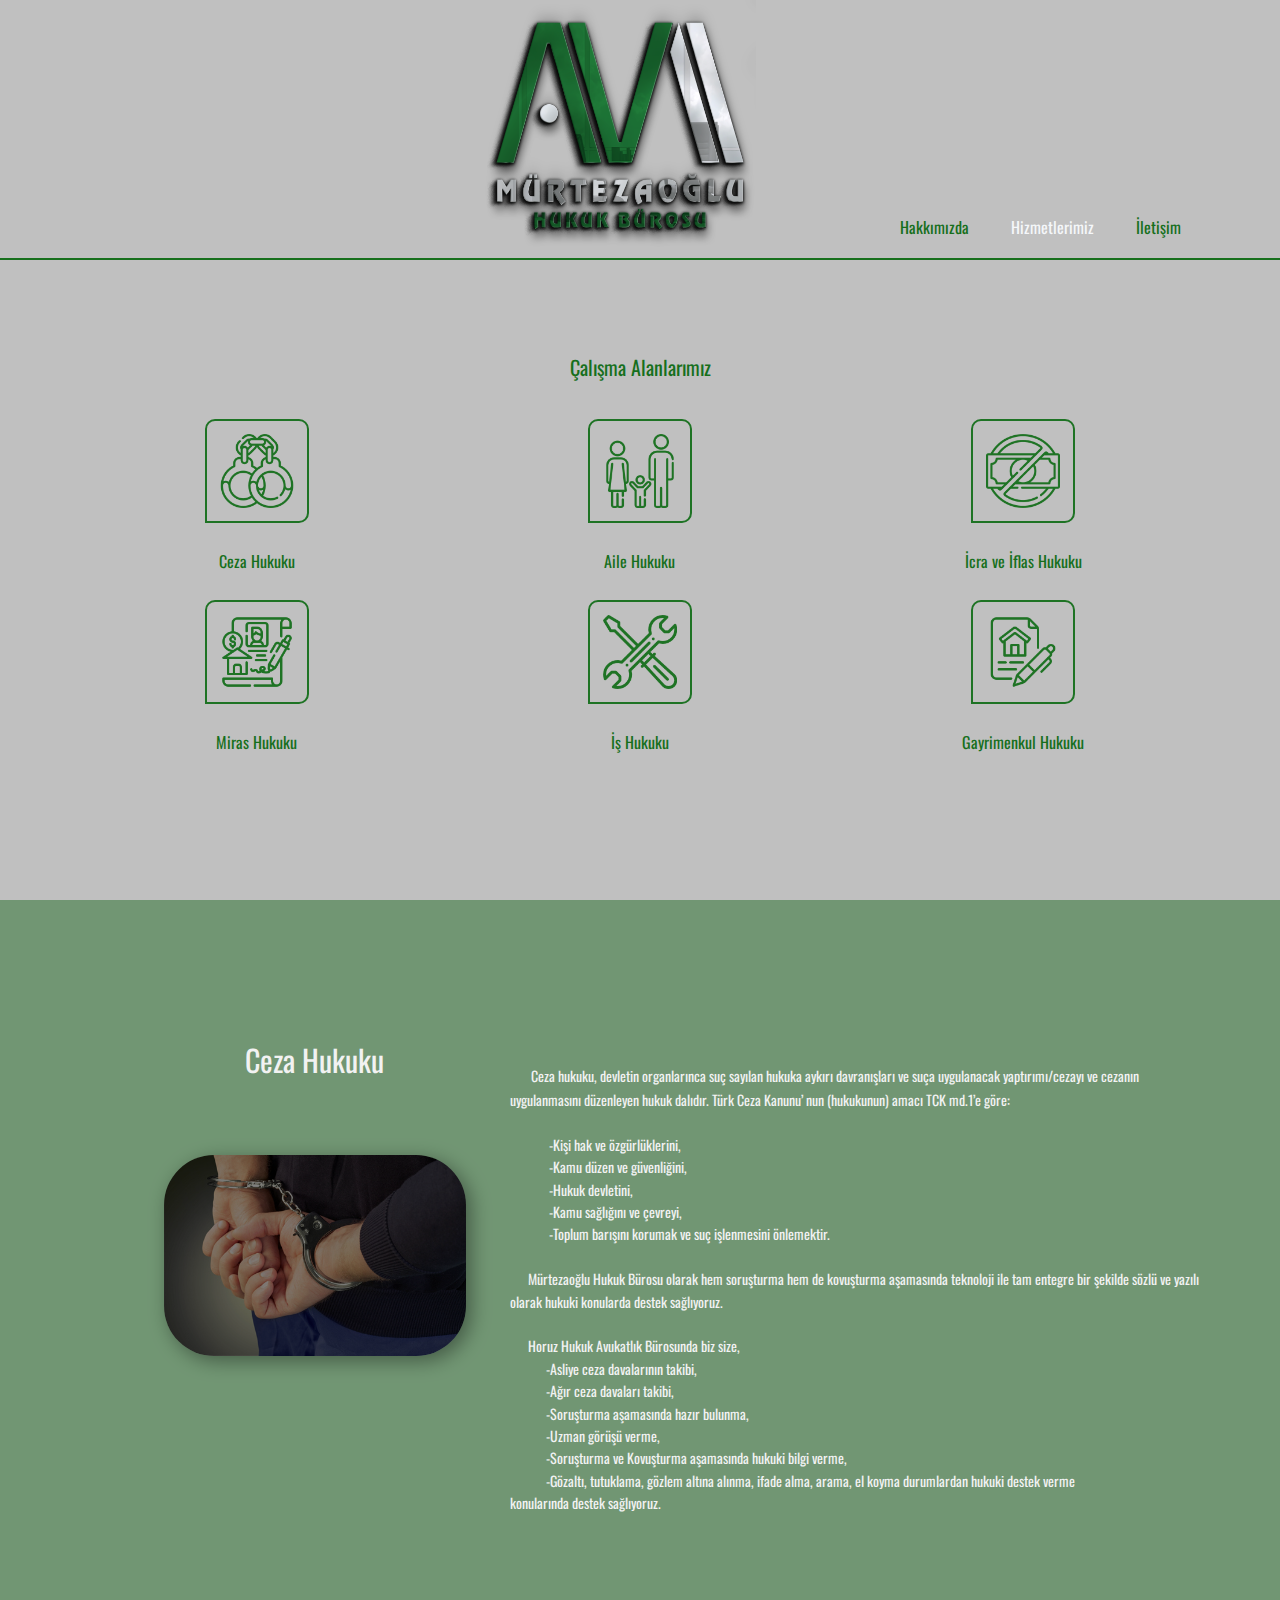
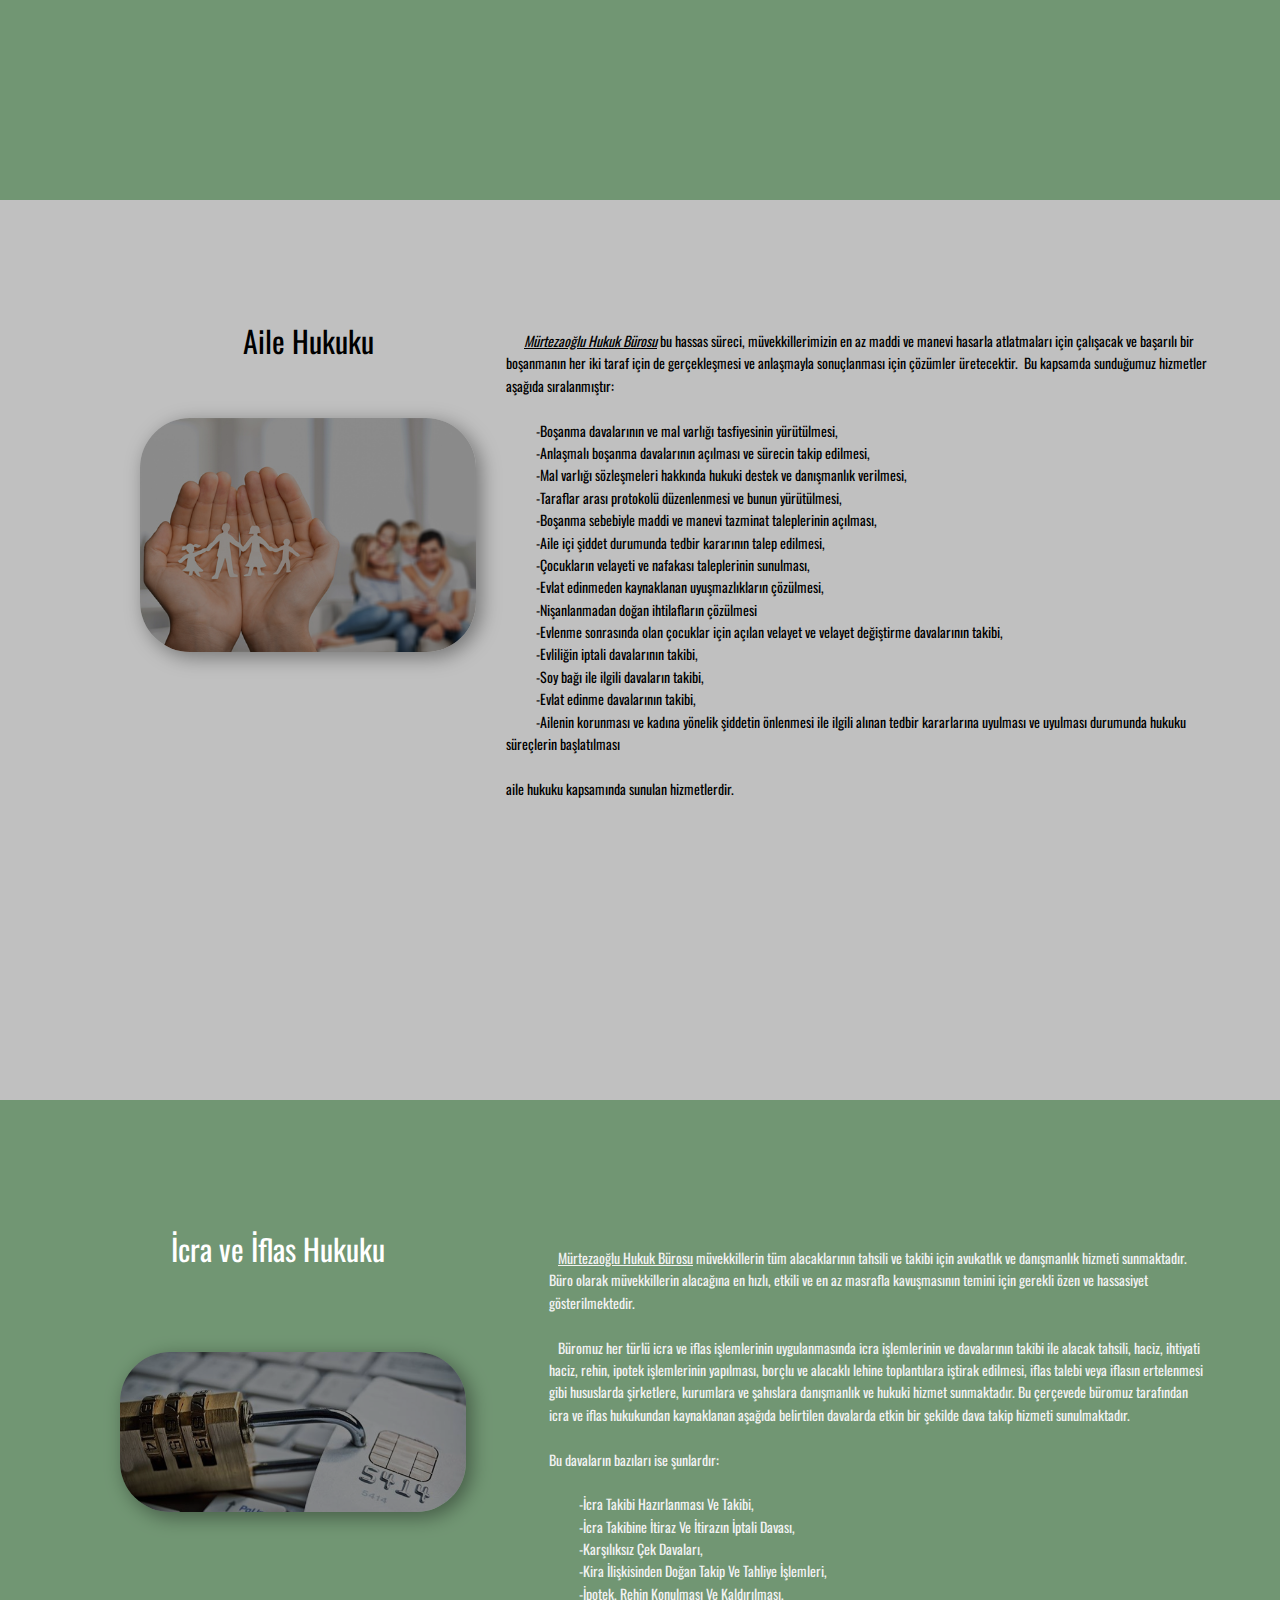
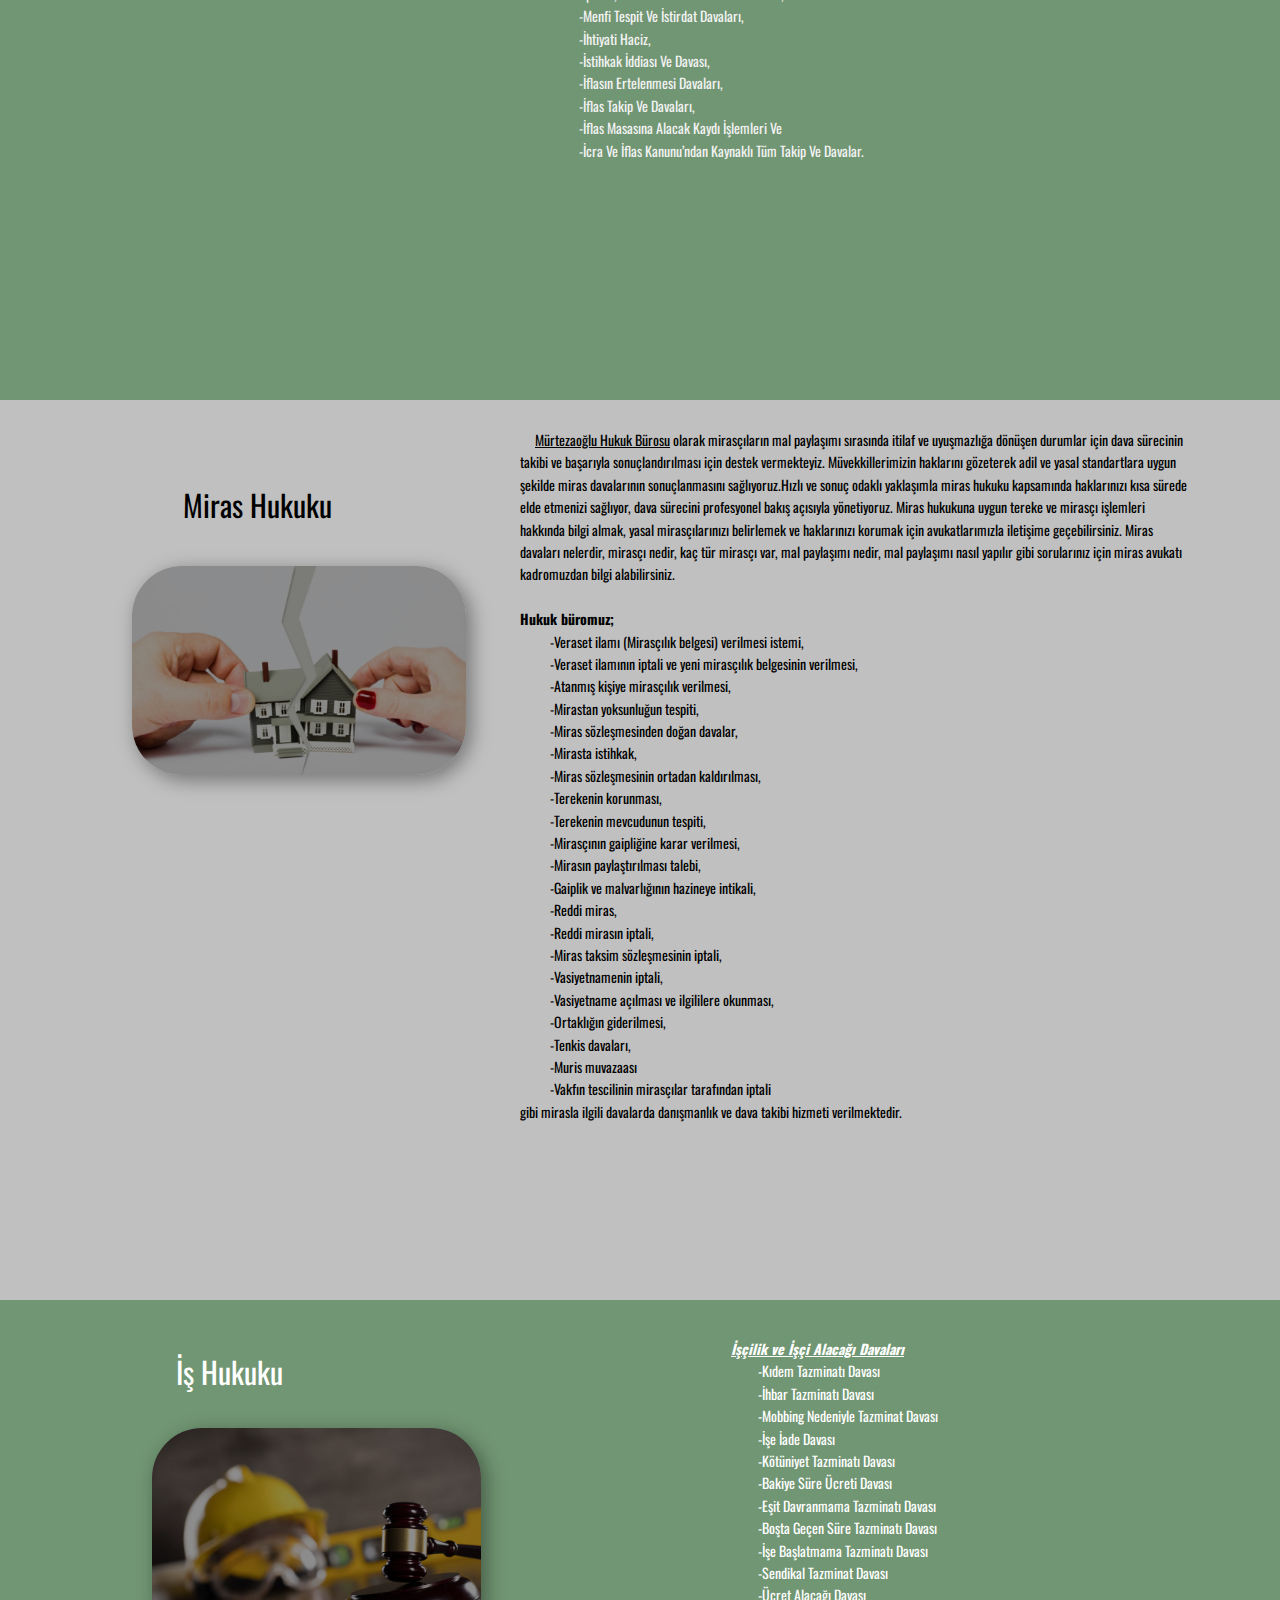
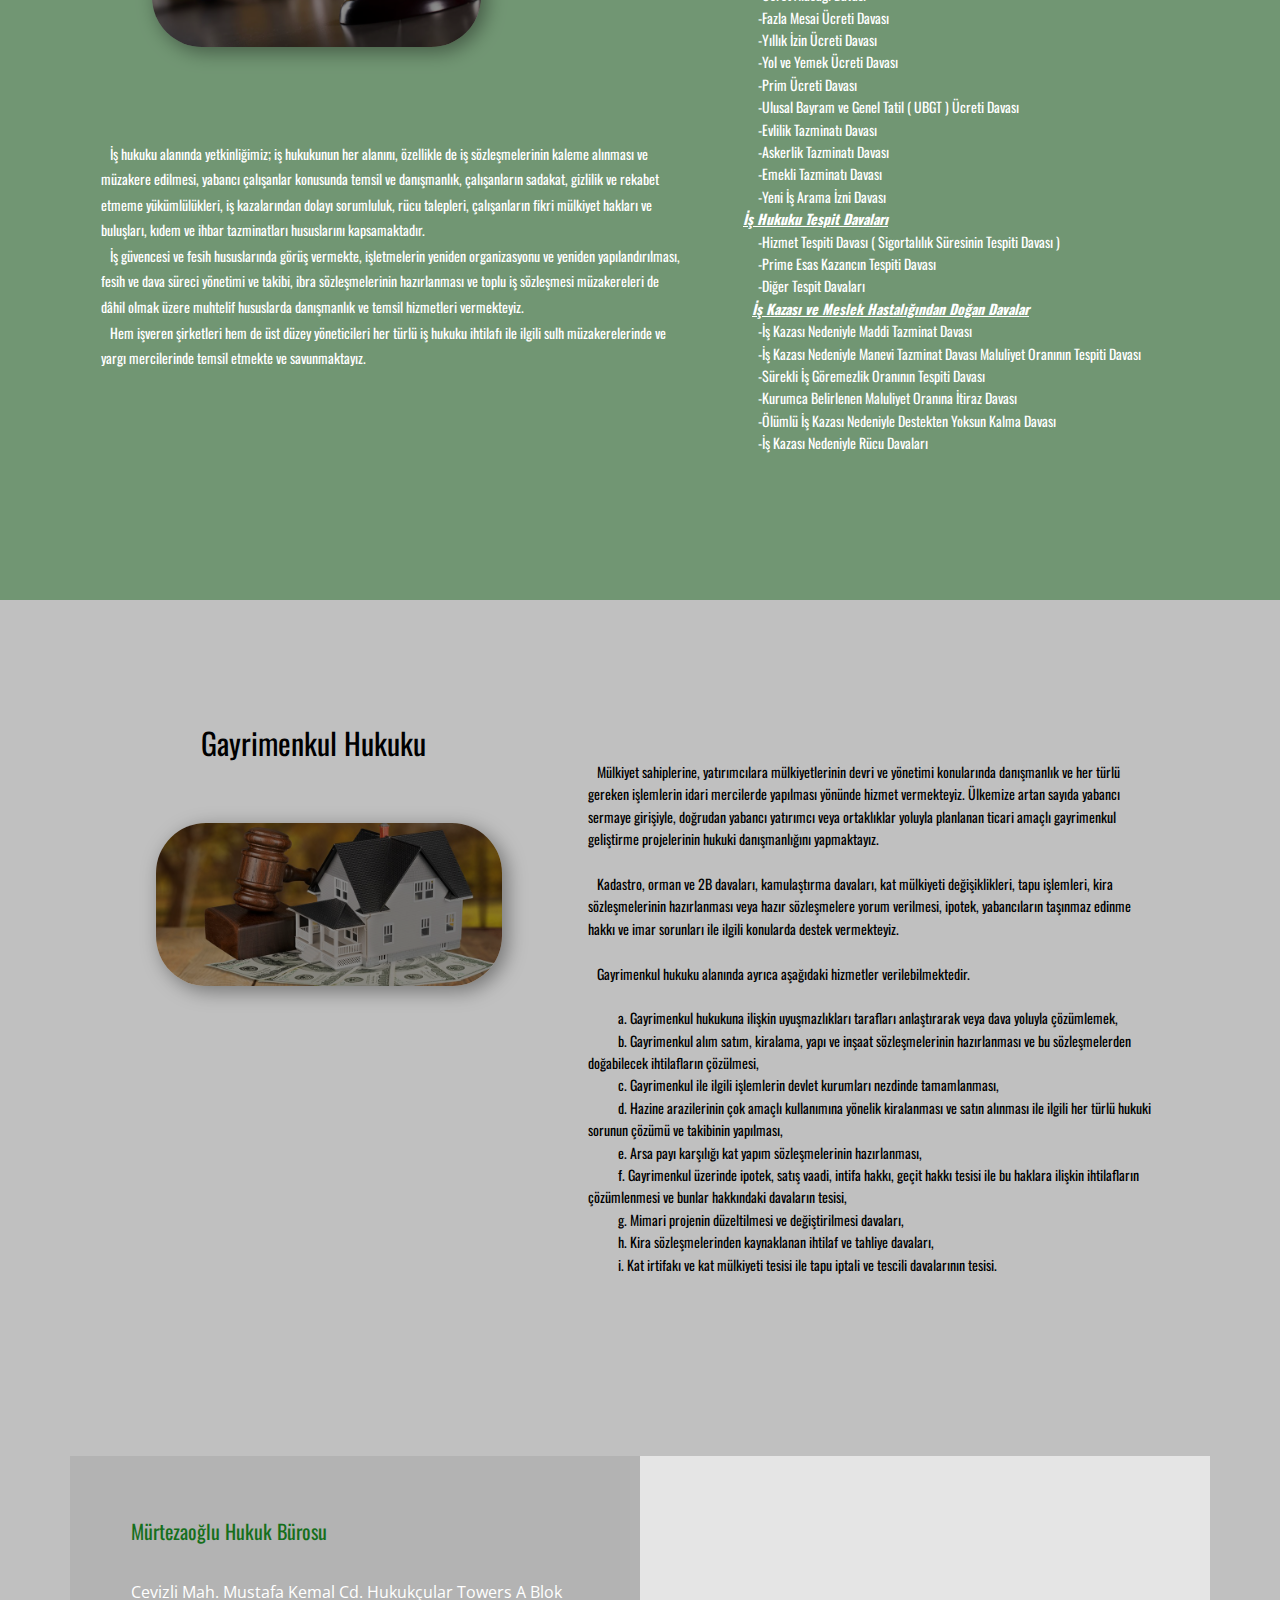
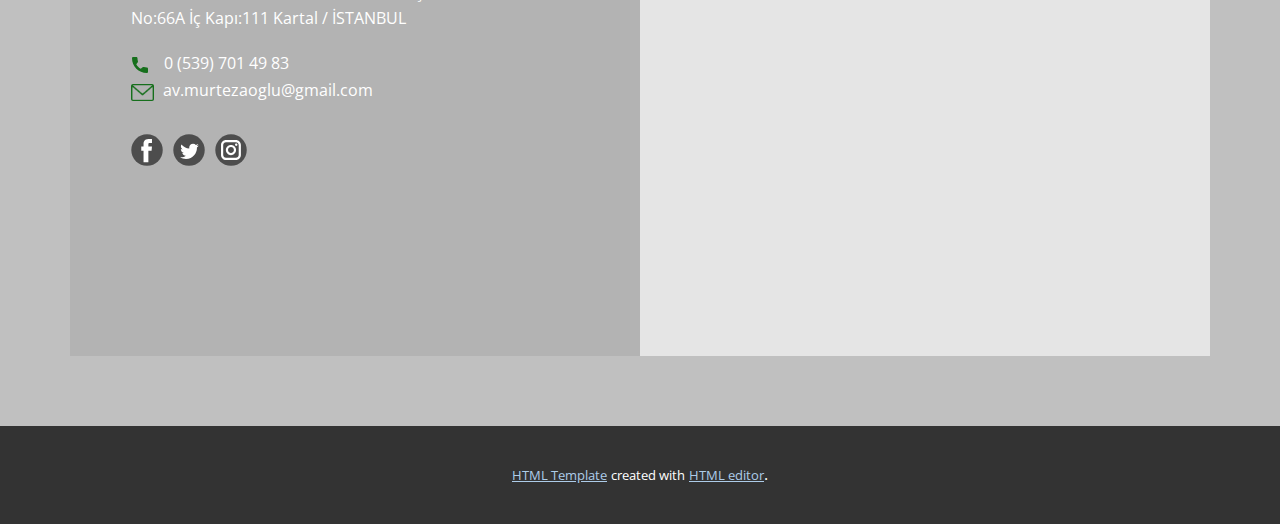
==== Hizmetler.html @ 0784144b "asd" ====
<!DOCTYPE html>
<html style="font-size: 16px;" lang="tr"><head>
    <meta name="viewport" content="width=device-width, initial-scale=1.0">
    <meta charset="utf-8">
    <meta name="keywords" content="Horuz Hukuk ve Danışmanlık Bürosu Folkart Towers">
    <meta name="description" content="İzmir'de avukatlık ve danışlşmanlık hizmeti veren hukuk bürosu.">
    <title>Hizmetler</title>
    <link rel="stylesheet" href="nicepage.css" media="screen">
<link rel="stylesheet" href="Hizmetler.css" media="screen">
    <script class="u-script" type="text/javascript" src="jquery.js" defer=""></script>
    <script class="u-script" type="text/javascript" src="nicepage.js" defer=""></script>
    <meta name="generator" content="Nicepage 4.18.4, nicepage.com">
    <meta property="og:title" content="Horuz Hukuk ve Danışmanlık">
    <meta property="og:description" content="İzmir Folkart Towers'da hizmet veren hukuk ve danışmanlık bürosu.">
    <meta property="og:image" content="images/horuzhukuk1.jpg">
    <meta property="og:url" content="horuzhukuk.com">
    <link rel="canonical" href="izmir avukat hukuk bürosu büro folkart towers hukuk danışmanlık">
    <link id="u-theme-google-font" rel="stylesheet" href="https://fonts.googleapis.com/css?family=Roboto:100,100i,300,300i,400,400i,500,500i,700,700i,900,900i|Open+Sans:300,300i,400,400i,500,500i,600,600i,700,700i,800,800i">
    <link id="u-page-google-font" rel="stylesheet" href="https://fonts.googleapis.com/css?family=Oswald:200,300,400,500,600,700">
    
    
    
    
    
    
    
    
    
    <script type="application/ld+json">{
		"@context": "http://schema.org",
		"@type": "Organization",
		"name": "",
		"url": "izmir avukat hukuk bürosu büro folkart towers hukuk danışmanlık"
}</script>
    <meta name="theme-color" content="#478ac9">
    <meta property="og:type" content="website">
  </head>
  <body class="u-body u-overlap u-xl-mode" data-lang="tr"><header class="u-align-center-xs u-border-2 u-border-custom-color-1 u-border-no-left u-border-no-right u-border-no-top u-clearfix u-header" id="sec-d90b"><div class="u-clearfix u-sheet u-sheet-1">
        <nav class="u-align-left u-menu u-menu-mega u-nav-spacing-25 u-offcanvas u-menu-1" data-responsive-from="XS">
          <div class="menu-collapse u-custom-font u-font-oswald" style="font-size: 1rem; letter-spacing: 0px; font-weight: 500;">
            <a class="u-button-style u-custom-active-border-color u-custom-active-color u-custom-border u-custom-border-color u-custom-borders u-custom-color u-custom-hover-border-color u-custom-hover-color u-custom-left-right-menu-spacing u-custom-text-active-color u-custom-text-color u-custom-text-decoration u-custom-text-hover-color u-custom-top-bottom-menu-spacing u-file-icon u-nav-link u-text-palette-5-light-1 u-file-icon-1" href="#">
              <img src="images/633647-968ad886.png" alt="">
            </a>
          </div>
          <div class="u-custom-menu u-nav-container">
            <ul class="u-custom-font u-font-oswald u-nav u-spacing-2 u-unstyled u-nav-1"><li class="u-nav-item"><a class="u-border-active-palette-1-base u-border-hover-palette-1-light-1 u-button-style u-hover-custom-color-1 u-nav-link u-text-custom-color-1 u-text-hover-palette-5-light-3" href="Mürtezaoğlu-Hukuk-Bürosu.html#carousel_f1d7" style="padding: 10px 20px;">Hakkımızda</a>
</li><li class="u-nav-item"><a class="u-border-active-palette-1-base u-border-hover-palette-1-light-1 u-button-style u-hover-custom-color-1 u-nav-link u-text-custom-color-1 u-text-hover-palette-5-light-3" href="Hizmetler.html#sec-8cfb" style="padding: 10px 20px;">Hizmetlerimiz</a>
</li><li class="u-nav-item"><a class="u-border-active-palette-1-base u-border-hover-palette-1-light-1 u-button-style u-hover-custom-color-1 u-nav-link u-text-custom-color-1 u-text-hover-palette-5-light-3" href="Mürtezaoğlu-Hukuk-Bürosu.html#sec-8271" style="padding: 10px 20px;">İletişim</a>
</li></ul>
          </div>
          <div class="u-custom-menu u-nav-container-collapse">
            <div class="u-align-center u-container-style u-grey-40 u-inner-container-layout u-opacity u-opacity-95 u-sidenav">
              <div class="u-inner-container-layout u-sidenav-overflow">
                <div class="u-menu-close"></div>
                <ul class="u-align-center u-custom-font u-font-oswald u-nav u-popupmenu-items u-text-active-custom-color-1 u-text-custom-color-1 u-text-hover-grey-25 u-unstyled u-nav-2"><li class="u-nav-item"><a class="u-button-style u-nav-link" href="Mürtezaoğlu-Hukuk-Bürosu.html#carousel_f1d7">Hakkımızda</a>
</li><li class="u-nav-item"><a class="u-button-style u-nav-link" href="Hizmetler.html#sec-8cfb">Hizmetlerimiz</a>
</li><li class="u-nav-item"><a class="u-button-style u-nav-link" href="Mürtezaoğlu-Hukuk-Bürosu.html#sec-8271">İletişim</a>
</li></ul>
              </div>
            </div>
            <div class="u-black u-menu-overlay u-opacity u-opacity-70"></div>
          </div>
        </nav>
        <img class="u-image u-image-contain u-image-default u-image-1" src="images/asdfg.png" alt="" data-image-width="1500" data-image-height="1000">
      </div></header>
    <section class="u-clearfix u-grey-25 u-section-1" id="sec-8cfb">
      <div class="u-clearfix u-sheet u-valign-middle-xl u-sheet-1">
        <h2 class="u-text u-text-custom-color-1 u-text-default u-text-1">Çalışma Alanlarımız</h2>
        <h3 class="u-custom-font u-font-oswald u-text u-text-custom-color-1 u-text-default-lg u-text-default-md u-text-default-sm u-text-default-xs u-text-2">Çalışma Ala​nlarımız </h3>
        <div class="u-expanded-width u-list u-list-1">
          <div class="u-repeater u-repeater-1">
            <div class="u-container-style u-hover-feature u-list-item u-repeater-item u-shape-rectangle u-list-item-1" data-href="Hizmetler.html#sec-789f">
              <div class="u-container-layout u-similar-container u-valign-top u-container-layout-1"><span class="u-border-2 u-border-custom-color-1 u-bottom-right-radius-10 u-file-icon u-grey-25 u-icon u-icon-rounded u-opacity u-opacity-95 u-text-custom-color-1 u-top-left-radius-10 u-top-right-radius-10 u-icon-1"><img src="images/4458925-f721e94c.png" alt=""></span>
                <h2 class="u-text u-text-custom-color-1 u-text-default u-text-3">Ceza Hukuku</h2>
              </div>
            </div>
            <div class="u-container-style u-hover-feature u-list-item u-repeater-item u-shape-rectangle u-list-item-2" data-href="Hizmetler.html#sec-f0a7">
              <div class="u-container-layout u-similar-container u-valign-top u-container-layout-2"><span class="u-border-2 u-border-custom-color-1 u-bottom-right-radius-10 u-file-icon u-grey-25 u-icon u-icon-rounded u-opacity u-opacity-95 u-text-custom-color-1 u-top-left-radius-10 u-top-right-radius-10 u-icon-2"><img src="images/458137-b5ebecb8.png" alt=""></span>
                <h2 class="u-text u-text-custom-color-1 u-text-default u-text-4">Aile Hukuku</h2>
              </div>
            </div>
            <div class="u-container-style u-hover-feature u-list-item u-repeater-item u-shape-rectangle u-list-item-3" data-href="Hizmetler.html#sec-df32">
              <div class="u-container-layout u-similar-container u-valign-top u-container-layout-3"><span class="u-border-2 u-border-custom-color-1 u-bottom-right-radius-10 u-file-icon u-grey-25 u-icon u-icon-rounded u-opacity u-opacity-95 u-text-custom-color-1 u-top-left-radius-10 u-top-right-radius-10 u-icon-3"><img src="images/2762657-03d1cc6a.png" alt=""></span>
                <h2 class="u-text u-text-custom-color-1 u-text-default u-text-5">İcra ve İflas Hukuku</h2>
              </div>
            </div>
            <div class="u-container-style u-hover-feature u-list-item u-repeater-item u-shape-rectangle u-list-item-4" data-href="Hizmetler.html#sec-8ba2">
              <div class="u-container-layout u-similar-container u-valign-top u-container-layout-4"><span class="u-border-2 u-border-custom-color-1 u-bottom-right-radius-10 u-file-icon u-grey-25 u-icon u-icon-rounded u-opacity u-opacity-95 u-text-custom-color-1 u-top-left-radius-10 u-top-right-radius-10 u-icon-4"><img src="images/4577093-eebcf01d.png" alt=""></span>
                <h2 class="u-text u-text-custom-color-1 u-text-default u-text-6">Miras Hukuku</h2>
              </div>
            </div>
            <div class="u-container-style u-hover-feature u-list-item u-repeater-item u-shape-rectangle u-list-item-5" data-href="Hizmetler.html#sec-43f8">
              <div class="u-container-layout u-similar-container u-valign-top u-container-layout-5"><span class="u-border-2 u-border-custom-color-1 u-bottom-right-radius-10 u-file-icon u-grey-25 u-icon u-icon-rounded u-opacity u-opacity-95 u-text-custom-color-1 u-top-left-radius-10 u-top-right-radius-10 u-icon-5"><img src="images/1077198-af21533d.png" alt=""></span>
                <h2 class="u-text u-text-custom-color-1 u-text-default u-text-7">İş Hukuku</h2>
              </div>
            </div>
            <div class="u-container-style u-hover-feature u-list-item u-repeater-item u-shape-rectangle u-list-item-6" data-href="Hizmetler.html#carousel_c1a2">
              <div class="u-container-layout u-similar-container u-valign-top u-container-layout-6"><span class="u-border-2 u-border-custom-color-1 u-bottom-right-radius-10 u-file-icon u-grey-25 u-icon u-icon-rounded u-opacity u-opacity-95 u-text-custom-color-1 u-top-left-radius-10 u-top-right-radius-10 u-icon-6"><img src="images/6676523-776192a8.png" alt=""></span>
                <h2 class="u-text u-text-custom-color-1 u-text-default u-text-8">Gayrimenkul Hukuku</h2>
              </div>
            </div>
          </div>
        </div>
      </div>
      
      
      
      
      
      
    </section>
    <section class="u-align-center u-clearfix u-custom-color-3 u-section-2" id="sec-789f">
      <div class="u-align-left u-clearfix u-sheet u-sheet-1">
        <h3 class="u-custom-font u-font-oswald u-text u-text-default u-text-grey-5 u-text-1">Ceza Hukuku </h3>
        <p class="u-align-left u-custom-font u-font-oswald u-text u-text-default-xs u-text-grey-5 u-text-2"><span class="u-icon"></span>&nbsp; &nbsp; &nbsp; &nbsp;​Ceza hukuku, devletin organlarınca suç sayılan hukuka aykırı davranışları ve suça uygulanacak yaptırımı/cezayı ve cezanın uygulanmasını düzenleyen hukuk dalıdır.&nbsp;Türk Ceza Kanunu’&nbsp;nun (hukukunun) amacı&nbsp;TCK&nbsp;md.1’e göre:<br>
          <br>&nbsp; &nbsp; &nbsp; &nbsp; &nbsp; &nbsp; &nbsp;-Kişi hak ve özgürlüklerini,<br>&nbsp; &nbsp; &nbsp; &nbsp; &nbsp; &nbsp; &nbsp;-Kamu düzen ve güvenliğini,<br>&nbsp; &nbsp; &nbsp; &nbsp; &nbsp; &nbsp; &nbsp;-Hukuk devletini,<br>&nbsp; &nbsp; &nbsp; &nbsp; &nbsp; &nbsp; &nbsp;-Kamu sağlığını ve çevreyi,<br>&nbsp; &nbsp; &nbsp; &nbsp; &nbsp; &nbsp; &nbsp;-Toplum barışını korumak ve suç işlenmesini önlemektir.<br>
          <br>&nbsp; &nbsp; &nbsp; Mürtezaoğlu Hukuk Bürosu olarak hem soruşturma hem de kovuşturma aşamasında teknoloji ile tam entegre bir şekilde sözlü ve yazılı olarak hukuki konularda destek sağlıyoruz.<br>
          <br>&nbsp; &nbsp; &nbsp; Horuz Hukuk Avukatlık Bürosunda biz size,<br>&nbsp; &nbsp; &nbsp; &nbsp; &nbsp; &nbsp; -Asliye ceza davalarının takibi,<br>&nbsp; &nbsp; &nbsp; &nbsp; &nbsp; &nbsp; -Ağır ceza davaları takibi,<br>&nbsp; &nbsp; &nbsp; &nbsp; &nbsp; &nbsp; -Soruşturma aşamasında hazır bulunma,<br>&nbsp; &nbsp; &nbsp; &nbsp; &nbsp; &nbsp; -Uzman görüşü verme,<br>&nbsp; &nbsp; &nbsp; &nbsp; &nbsp; &nbsp; -Soruşturma ve Kovuşturma aşamasında hukuki bilgi verme,<br>&nbsp; &nbsp; &nbsp; &nbsp; &nbsp; &nbsp; -Gözaltı, tutuklama, gözlem altına alınma, ifade alma, arama, el koyma durumlardan hukuki destek verme<br>konularında destek sağlıyoruz.
        </p>
        <img class="u-expanded-width-xs u-image u-image-round u-preserve-proportions u-radius-50 u-image-1" src="images/9604985-01.jpeg" alt="">
      </div>
    </section>
    <section class="u-clearfix u-grey-25 u-section-3" id="sec-f0a7">
      <div class="u-clearfix u-sheet u-valign-middle-xs u-sheet-1">
        <h3 class="u-custom-font u-font-oswald u-text u-text-black u-text-default u-text-1">Aile Hukuku</h3>
        <p class="u-custom-font u-font-oswald u-text u-text-black u-text-2">&nbsp; &nbsp; &nbsp; <span style="font-style: italic; text-decoration: underline !important;">Mürtezaoğlu Hukuk Bürosu</span> bu hassas süreci, müvekkillerimizin en az maddi ve manevi hasarla atlatmaları için çalışacak ve başarılı bir boşanmanın her iki taraf için de gerçekleşmesi ve anlaşmayla sonuçlanması için çözümler üretecektir. &nbsp;Bu kapsamda sunduğumuz hizmetler aşağıda sıralanmıştır:<br>
          <br>&nbsp; &nbsp; &nbsp; &nbsp; &nbsp; -Boşanma davalarının ve mal varlığı tasfiyesinin yürütülmesi,<br>&nbsp; &nbsp; &nbsp; &nbsp; &nbsp; -Anlaşmalı boşanma davalarının açılması ve sürecin takip edilmesi,<br>&nbsp; &nbsp; &nbsp; &nbsp; &nbsp; -Mal varlığı sözleşmeleri hakkında hukuki destek ve danışmanlık verilmesi,<br>&nbsp; &nbsp; &nbsp; &nbsp; &nbsp; -Taraflar arası protokolü düzenlenmesi ve bunun yürütülmesi,<br>&nbsp; &nbsp; &nbsp; &nbsp; &nbsp; -Boşanma sebebiyle maddi ve manevi tazminat taleplerinin açılması,<br>&nbsp; &nbsp; &nbsp; &nbsp; &nbsp; -Aile içi şiddet durumunda tedbir kararının talep edilmesi,<br>&nbsp; &nbsp; &nbsp; &nbsp; &nbsp; -Çocukların velayeti ve nafakası taleplerinin sunulması,<br>&nbsp; &nbsp; &nbsp; &nbsp; &nbsp; -Evlat edinmeden kaynaklanan uyuşmazlıkların çözülmesi,<br>&nbsp; &nbsp; &nbsp; &nbsp; &nbsp; -Nişanlanmadan doğan ihtilafların çözülmesi<br>&nbsp; &nbsp; &nbsp; &nbsp; &nbsp; -Evlenme sonrasında olan çocuklar için açılan velayet ve velayet değiştirme davalarının takibi,<br>&nbsp; &nbsp; &nbsp; &nbsp; &nbsp; -Evliliğin iptali davalarının takibi,<br>&nbsp; &nbsp; &nbsp; &nbsp; &nbsp; -Soy bağı ile ilgili davaların takibi,<br>&nbsp; &nbsp; &nbsp; &nbsp; &nbsp; -Evlat edinme davalarının takibi,<br>&nbsp; &nbsp; &nbsp; &nbsp; &nbsp; -Ailenin korunması ve kadına yönelik şiddetin önlenmesi ile ilgili alınan tedbir kararlarına uyulması ve uyulması durumunda hukuku süreçlerin başlatılması<br>
          <br>aile hukuku kapsamında sunulan hizmetlerdir.
        </p>
        <img class="u-expanded-width-xs u-image u-image-round u-preserve-proportions u-radius-50 u-image-1" src="images/9604985-02.jpeg" alt="">
      </div>
    </section>
    <section class="u-clearfix u-custom-color-3 u-section-4" id="sec-df32">
      <div class="u-clearfix u-sheet u-valign-middle-sm u-valign-middle-xs u-sheet-1">
        <h3 class="u-custom-font u-font-oswald u-text u-text-default u-text-white u-text-1">İcra ve İflas Hukuku</h3>
        <p class="u-custom-font u-font-oswald u-text u-text-grey-5 u-text-2">&nbsp; &nbsp;<span style="text-decoration: underline !important;">Mürtezaoğlu Hukuk Bürosu</span> müvekkillerin tüm alacaklarının tahsili ve takibi için avukatlık ve danışmanlık hizmeti sunmaktadır. Büro olarak müvekkillerin alacağına en hızlı, etkili ve en az masrafla kavuşmasının temini için gerekli özen ve hassasiyet gösterilmektedir.<br>
          <br>&nbsp; &nbsp;Büromuz her türlü icra ve iflas işlemlerinin uygulanmasında icra işlemlerinin ve davalarının takibi ile alacak tahsili, haciz, ihtiyati haciz, rehin, ipotek işlemlerinin yapılması, borçlu ve alacaklı lehine toplantılara iştirak edilmesi, iflas talebi veya iflasın ertelenmesi gibi hususlarda şirketlere, kurumlara ve şahıslara danışmanlık ve hukuki hizmet sunmaktadır. Bu çerçevede büromuz tarafından icra ve iflas hukukundan kaynaklanan aşağıda belirtilen davalarda etkin bir şekilde dava takip hizmeti sunulmaktadır.&nbsp;<br>&nbsp; &nbsp; &nbsp;&nbsp;<br>Bu davaların bazıları ise şunlardır:<br>
          <br>&nbsp; &nbsp; &nbsp; &nbsp; &nbsp; -İcra Takibi Hazırlanması Ve Takibi,<br>&nbsp; &nbsp; &nbsp; &nbsp; &nbsp; -İcra Takibine İtiraz Ve İtirazın İptali Davası,<br>&nbsp; &nbsp; &nbsp; &nbsp; &nbsp; -Karşılıksız Çek Davaları,<br>&nbsp; &nbsp; &nbsp; &nbsp; &nbsp; -Kira İlişkisinden Doğan Takip Ve Tahliye İşlemleri,<br>&nbsp; &nbsp; &nbsp; &nbsp; &nbsp; -İpotek, Rehin Konulması Ve Kaldırılması,<br>&nbsp; &nbsp; &nbsp; &nbsp; &nbsp; -Menfi Tespit Ve İstirdat Davaları,<br>&nbsp; &nbsp; &nbsp; &nbsp; &nbsp; -İhtiyati Haciz,<br>&nbsp; &nbsp; &nbsp; &nbsp; &nbsp; -İstihkak İddiası Ve Davası,<br>&nbsp; &nbsp; &nbsp; &nbsp; &nbsp; -İflasın Ertelenmesi Davaları,<br>&nbsp; &nbsp; &nbsp; &nbsp; &nbsp; -İflas Takip Ve Davaları,<br>&nbsp; &nbsp; &nbsp; &nbsp; &nbsp; -İflas Masasına Alacak Kaydı İşlemleri Ve<br>&nbsp; &nbsp; &nbsp; &nbsp; &nbsp; -İcra Ve İflas Kanunu’ndan Kaynaklı Tüm Takip Ve Davalar.
        </p>
        <img class="u-expanded-width-xs u-image u-image-round u-preserve-proportions u-radius-50 u-image-1" src="images/icraiflas.jpg" alt="" data-image-width="1153" data-image-height="538">
      </div>
    </section>
    <section class="u-clearfix u-grey-25 u-section-5" id="sec-8ba2">
      <div class="u-clearfix u-sheet u-valign-middle-sm u-valign-middle-xs u-sheet-1">
        <p class="u-custom-font u-font-oswald u-text u-text-black u-text-1"> &nbsp; &nbsp; &nbsp;<span style="text-decoration: underline !important;">Mürtezaoğlu Hukuk Bürosu</span> olarak mirasçıların mal paylaşımı sırasında itilaf ve uyuşmazlığa dönüşen durumlar için dava sürecinin takibi ve başarıyla sonuçlandırılması için destek vermekteyiz. Müvekkillerimizin haklarını gözeterek adil ve yasal standartlara uygun şekilde miras davalarının sonuçlanmasını sağlıyoruz.Hızlı ve sonuç odaklı yaklaşımla miras hukuku kapsamında haklarınızı kısa sürede elde etmenizi sağlıyor, dava sürecini profesyonel bakış açısıyla yönetiyoruz. Miras hukukuna uygun tereke ve mirasçı işlemleri hakkında bilgi almak, yasal mirasçılarınızı belirlemek ve haklarınızı korumak için avukatlarımızla iletişime geçebilirsiniz. Miras davaları nelerdir, mirasçı nedir, kaç tür mirasçı var, mal paylaşımı nedir, mal paylaşımı nasıl yapılır gibi sorularınız için miras avukatı kadromuzdan bilgi alabilirsiniz.<br><b>&nbsp; &nbsp; &nbsp;</b>
          <br><b>Hukuk büromuz;</b>
          <br>&nbsp; &nbsp; &nbsp; &nbsp; &nbsp; -Veraset ilamı (Mirasçılık belgesi) verilmesi istemi,<br>&nbsp; &nbsp; &nbsp; &nbsp; &nbsp; -Veraset ilamının iptali ve yeni mirasçılık belgesinin verilmesi,<br>&nbsp; &nbsp; &nbsp; &nbsp; &nbsp; -Atanmış kişiye mirasçılık verilmesi,<br>&nbsp; &nbsp; &nbsp; &nbsp; &nbsp; -Mirastan yoksunluğun tespiti,<br>&nbsp; &nbsp; &nbsp; &nbsp; &nbsp; -Miras sözleşmesinden doğan davalar,<br>&nbsp; &nbsp; &nbsp; &nbsp; &nbsp; -Mirasta istihkak,<br>&nbsp; &nbsp; &nbsp; &nbsp; &nbsp; -Miras sözleşmesinin ortadan kaldırılması,<br>&nbsp; &nbsp; &nbsp; &nbsp; &nbsp; -Terekenin korunması,<br>&nbsp; &nbsp; &nbsp; &nbsp; &nbsp; -Terekenin mevcudunun tespiti,<br>&nbsp; &nbsp; &nbsp; &nbsp; &nbsp; -Mirasçının gaipliğine karar verilmesi,<br>&nbsp; &nbsp; &nbsp; &nbsp; &nbsp; -Mirasın paylaştırılması talebi,<br>&nbsp; &nbsp; &nbsp; &nbsp; &nbsp; -Gaiplik ve malvarlığının hazineye intikali,<br>&nbsp; &nbsp; &nbsp; &nbsp; &nbsp; -Reddi miras,<br>&nbsp; &nbsp; &nbsp; &nbsp; &nbsp; -Reddi mirasın iptali,<br>&nbsp; &nbsp; &nbsp; &nbsp; &nbsp; -Miras taksim sözleşmesinin iptali,<br>&nbsp; &nbsp; &nbsp; &nbsp; &nbsp; -Vasiyetnamenin iptali,<br>&nbsp; &nbsp; &nbsp; &nbsp; &nbsp; -Vasiyetname açılması ve ilgililere okunması,<br>&nbsp; &nbsp; &nbsp; &nbsp; &nbsp; -Ortaklığın giderilmesi,<br>&nbsp; &nbsp; &nbsp; &nbsp; &nbsp; -Tenkis davaları,<br>&nbsp; &nbsp; &nbsp; &nbsp; &nbsp; -Muris muvazaası<br>&nbsp; &nbsp; &nbsp; &nbsp; &nbsp; -Vakfın tescilinin mirasçılar tarafından iptali<br>gibi mirasla ilgili davalarda danışmanlık ve dava takibi hizmeti verilmektedir.<br>
        </p>
        <h3 class="u-custom-font u-font-oswald u-text u-text-black u-text-default u-text-2">Miras Hukuku</h3>
        <img class="u-expanded-width-xs u-image u-image-round u-preserve-proportions u-radius-50 u-image-1" src="images/miras.jpeg" alt="" data-image-width="900" data-image-height="564">
      </div>
    </section>
    <section class="u-clearfix u-custom-color-3 u-section-6" id="sec-43f8">
      <div class="u-clearfix u-sheet u-valign-middle-sm u-sheet-1">
        <p class="u-custom-font u-font-oswald u-text u-text-white u-text-1"> &nbsp;<span style="font-weight: 700; font-style: italic; text-decoration: underline !important;">İşçilik ve İşçi Alacağı Davaları</span>&nbsp;<br>&nbsp; &nbsp; &nbsp; &nbsp; &nbsp; -Kıdem Tazminatı Davası<br>&nbsp; &nbsp; &nbsp; &nbsp; &nbsp; -İhbar Tazminatı Davası&nbsp;<br>&nbsp; &nbsp; &nbsp; &nbsp; &nbsp; -Mobbing Nedeniyle Tazminat Davası&nbsp;<br>&nbsp; &nbsp; &nbsp; &nbsp; &nbsp; -İşe İade Davası&nbsp;<br>&nbsp; &nbsp; &nbsp; &nbsp; &nbsp; -Kötüniyet Tazminatı Davası&nbsp;<br>&nbsp; &nbsp; &nbsp; &nbsp; &nbsp; -Bakiye Süre Ücreti Davası&nbsp;<br>&nbsp; &nbsp; &nbsp; &nbsp; &nbsp; -Eşit Davranmama Tazminatı Davası&nbsp;<br>&nbsp; &nbsp; &nbsp; &nbsp; &nbsp; -Boşta Geçen Süre Tazminatı Davası&nbsp;<br>&nbsp; &nbsp; &nbsp; &nbsp; &nbsp; -İşe Başlatmama Tazminatı Davası&nbsp;<br>&nbsp; &nbsp; &nbsp; &nbsp; &nbsp; -Sendikal Tazminat Davası&nbsp;<br>&nbsp; &nbsp; &nbsp; &nbsp; &nbsp; -Ücret Alacağı Davası&nbsp;<br>&nbsp; &nbsp; &nbsp; &nbsp; &nbsp; -Fazla Mesai Ücreti Davası&nbsp;<br>&nbsp; &nbsp; &nbsp; &nbsp; &nbsp; -Yıllık İzin Ücreti Davası&nbsp;<br>&nbsp; &nbsp; &nbsp; &nbsp; &nbsp; -Yol ve Yemek Ücreti Davası&nbsp;<br>&nbsp; &nbsp; &nbsp; &nbsp; &nbsp; -Prim Ücreti Davası&nbsp;<br>&nbsp; &nbsp; &nbsp; &nbsp; &nbsp; -Ulusal Bayram ve Genel Tatil ( UBGT ) Ücreti Davası&nbsp;<br>&nbsp; &nbsp; &nbsp; &nbsp; &nbsp; -Evlilik Tazminatı Davası&nbsp;<br>&nbsp; &nbsp; &nbsp; &nbsp; &nbsp; -Askerlik Tazminatı Davası&nbsp;<br>&nbsp; &nbsp; &nbsp; &nbsp; &nbsp; -Emekli Tazminatı Davası<br>&nbsp; &nbsp; &nbsp; &nbsp; &nbsp; -Yeni İş Arama İzni Davası&nbsp;<br>&nbsp; &nbsp; &nbsp;<span style="font-weight: 700; font-style: italic; text-decoration: underline !important;">İş Hukuku Tespit Davaları</span>
          <br>&nbsp; &nbsp; &nbsp; &nbsp; &nbsp; -Hizmet Tespiti Davası ( Sigortalılık Süresinin Tespiti Davası )&nbsp;<br>&nbsp; &nbsp; &nbsp; &nbsp; &nbsp; -Prime Esas Kazancın Tespiti Davası&nbsp;<br>&nbsp; &nbsp; &nbsp; &nbsp; &nbsp; -Diğer Tespit Davaları&nbsp;<br>
          <span style="font-weight: 700;">
            <span style="font-style: normal;">&nbsp; &nbsp; &nbsp;</span>
            <span style="font-style: italic; text-decoration: underline !important;">İş Kazası ve Meslek Hastalığından Doğan Davalar</span>
            <br>
          </span>&nbsp; &nbsp; &nbsp; &nbsp; &nbsp; -İş Kazası Nedeniyle Maddi Tazminat Davası<br>&nbsp; &nbsp; &nbsp; &nbsp; &nbsp; -İş Kazası Nedeniyle Manevi Tazminat Davası Maluliyet Oranının Tespiti Davası&nbsp;<br>&nbsp; &nbsp; &nbsp; &nbsp; &nbsp; -Sürekli İş Göremezlik Oranının Tespiti Davası&nbsp;<br>&nbsp; &nbsp; &nbsp; &nbsp; &nbsp; -Kurumca Belirlenen Maluliyet Oranına İtiraz Davası&nbsp;<br>&nbsp; &nbsp; &nbsp; &nbsp; &nbsp; -Ölümlü İş Kazası Nedeniyle Destekten Yoksun Kalma Davası&nbsp;<br>&nbsp; &nbsp; &nbsp; &nbsp; &nbsp; -İş Kazası Nedeniyle Rücu Davaları 
        </p>
        <h3 class="u-custom-font u-font-oswald u-text u-text-default u-text-white u-text-2">İş Hukuku</h3>
        <img class="u-expanded-width-xs u-image u-image-round u-preserve-proportions u-radius-50 u-image-1" src="images/is-hukuku.jpg" alt="" data-image-width="848" data-image-height="565">
        <p class="u-custom-font u-font-oswald u-text u-text-white u-text-3">
          <span style="font-size: 0.875rem;"></span>
          <span style="font-size: 0.875rem;"> &nbsp; &nbsp;İş hukuku alanında yetkinliğimiz; iş hukukunun her alanını, özellikle de iş sözleşmelerinin kaleme alınması ve müzakere edilmesi, yabancı çalışanlar konusunda temsil ve danışmanlık, çalışanların sadakat, gizlilik ve rekabet etmeme yükümlülükleri, iş kazalarından dolayı sorumluluk, rücu talepleri, çalışanların fikri mülkiyet hakları ve buluşları, kıdem ve ihbar tazminatları hususlarını kapsamaktadır.&nbsp;<br>&nbsp; &nbsp;İş güvencesi ve fesih hususlarında görüş vermekte, işletmelerin yeniden organizasyonu ve yeniden yapılandırılması, fesih ve dava süreci yönetimi ve takibi, ibra sözleşmelerinin hazırlanması ve toplu iş sözleşmesi müzakereleri de dâhil olmak üzere muhtelif hususlarda danışmanlık ve temsil hizmetleri vermekteyiz.&nbsp;<br>&nbsp; &nbsp;Hem işveren şirketleri hem de üst düzey yöneticileri her tür​lü iş hukuku ihtilafı ile ilgili sulh müzakerelerinde ve yargı mercilerinde temsil etmekte ve savunmaktayız.​&nbsp;
          </span>
          <br>
        </p>
      </div>
    </section>
    <section class="u-clearfix u-grey-25 u-section-7" id="carousel_c1a2">
      <div class="u-clearfix u-sheet u-valign-middle-sm u-valign-middle-xs u-sheet-1">
        <h3 class="u-custom-font u-font-oswald u-text u-text-black u-text-default u-text-1">Gayrimenkul Hukuku</h3>
        <p class="u-custom-font u-font-oswald u-text u-text-black u-text-2"> &nbsp; &nbsp;Mülkiyet sahiplerine, yatırımcılara mülkiyetlerinin devri ve yönetimi konularında danışmanlık ve her türlü gereken işlemlerin idari mercilerde yapılması yönünde hizmet vermekteyiz. Ülkemize artan sayıda yabancı sermaye girişiyle, doğrudan yabancı yatırımcı veya ortaklıklar yoluyla planlanan ticari amaçlı gayrimenkul geliştirme projelerinin hukuki danışmanlığını yapmaktayız.&nbsp;<br>&nbsp; &nbsp;<br>&nbsp; &nbsp;Kadastro, orman ve 2B davaları, kamulaştırma davaları, kat mülkiyeti değişiklikleri, tapu işlemleri, kira sözleşmelerinin hazırlanması veya hazır sözleşmelere yorum verilmesi, ipotek, yabancıların taşınmaz edinme hakkı ve imar sorunları ile ilgili konularda destek vermekteyiz.&nbsp;<br>
          <br>&nbsp; &nbsp;Gayrimenkul hukuku alanında ayrıca aşağıdaki hizmetler verilebilmektedir.<br>
          <br>&nbsp; &nbsp; &nbsp; &nbsp; &nbsp; a. Gayrimenkul hukukuna ilişkin uyuşmazlıkları tarafları anlaştırarak veya dava yoluyla çözümlemek,<br>&nbsp; &nbsp; &nbsp; &nbsp; &nbsp;&nbsp;b. Gayrimenkul alım satım, kiralama, yapı ve inşaat sözleşmelerinin hazırlanması ve bu sözleşmelerden doğabilecek ihtilafların çözülmesi,<br>&nbsp; &nbsp; &nbsp; &nbsp; &nbsp; c. Gayrimenkul ile ilgili işlemlerin devlet kurumları nezdinde tamamlanması,<br>&nbsp; &nbsp; &nbsp; &nbsp; &nbsp; d. Hazine arazilerinin çok amaçlı kullanımına yönelik kiralanması ve satın alınması ile ilgili her türlü hukuki sorunun çözümü ve takibinin yapılması,<br>&nbsp; &nbsp; &nbsp; &nbsp; &nbsp; e. Arsa payı karşılığı kat yapım sözleşmelerinin hazırlanması,<br>&nbsp; &nbsp; &nbsp; &nbsp; &nbsp; f. Gayrimenkul üzerinde ipotek, satış vaadi, intifa hakkı, geçit hakkı tesisi ile bu haklara ilişkin ihtilafların çözümlenmesi ve bunlar hakkındaki davaların tesisi,<br>&nbsp; &nbsp; &nbsp; &nbsp; &nbsp; g. Mimari projenin düzeltilmesi ve değiştirilmesi davaları,<br>&nbsp; &nbsp; &nbsp; &nbsp; &nbsp; h. Kira sözleşmelerinden kaynaklanan ihtilaf ve tahliye davaları,<br>&nbsp; &nbsp; &nbsp; &nbsp; &nbsp; i. Kat irtifakı ve kat mülkiyeti tesisi ile tapu iptali ve tescili davalarının tesisi. 
        </p>
        <img class="u-expanded-width-xs u-image u-image-round u-preserve-proportions u-radius-50 u-image-1" src="images/gayrimenkul-hukuku.jpg" alt="" data-image-width="850" data-image-height="400">
      </div>
    </section>
    <section class="u-clearfix u-grey-25 u-section-8" id="sec-8271">
      <div class="u-clearfix u-sheet u-valign-middle-md u-valign-middle-sm u-valign-middle-xs u-sheet-1">
        <div class="u-clearfix u-expanded-width u-layout-wrap u-layout-wrap-1">
          <div class="u-layout">
            <div class="u-layout-row">
              <div class="u-align-left u-container-style u-grey-30 u-layout-cell u-left-cell u-size-30 u-layout-cell-1">
                <div class="u-container-layout u-container-layout-1">
                  <h2 class="u-text u-text-1">
                    <span class="u-text-custom-color-1" style="font-size: 1.25rem;">Mürtezaoğlu Hukuk Bürosu</span>
                    <br>
                    <br>
                  </h2>
                  <p class="u-text u-text-2"> Cevizli Mah. Mustafa Kemal Cd. Hukukçular Towers A Blok No:66A İç Kapı:111 Kartal / İSTANBUL<br>
                  </p>
                  <a href="https://nicepage.com/k/adult-html-templates" class="u-active-none u-bottom-left-radius-0 u-bottom-right-radius-0 u-btn u-btn-rectangle u-button-style u-hover-none u-none u-radius-0 u-top-left-radius-0 u-top-right-radius-0 u-btn-1"><span class="u-icon u-text-custom-color-1"><svg class="u-svg-content" viewBox="0 0 405.333 405.333" x="0px" y="0px" style="width: 1em; height: 1em;"><path d="M373.333,266.88c-25.003,0-49.493-3.904-72.704-11.563c-11.328-3.904-24.192-0.896-31.637,6.699l-46.016,34.752    c-52.8-28.181-86.592-61.952-114.389-114.368l33.813-44.928c8.512-8.512,11.563-20.971,7.915-32.64    C142.592,81.472,138.667,56.96,138.667,32c0-17.643-14.357-32-32-32H32C14.357,0,0,14.357,0,32    c0,205.845,167.488,373.333,373.333,373.333c17.643,0,32-14.357,32-32V298.88C405.333,281.237,390.976,266.88,373.333,266.88z"></path></svg><img></span>&nbsp; &nbsp; ​0 (539) 701 49 83<br>
                  </a>
                  <p class="u-text u-text-3">av.murtezaoglu@gmail.com</p><span class="u-file-icon u-icon u-text-custom-color-1 u-icon-2"><img src="images/2089181-ae6aad7b.png" alt=""></span>
                  <div class="u-social-icons u-spacing-10 u-social-icons-1">
                    <a class="u-social-url" title="facebook" target="_blank" href="https://facebook.com/name"><span class="u-icon u-social-facebook u-social-icon u-text-grey-70 u-icon-3"><svg class="u-svg-link" preserveAspectRatio="xMidYMin slice" viewBox="0 0 112 112" style=""><use xmlns:xlink="http://www.w3.org/1999/xlink" xlink:href="#svg-e428"></use></svg><svg class="u-svg-content" viewBox="0 0 112 112" x="0" y="0" id="svg-e428"><circle fill="currentColor" cx="56.1" cy="56.1" r="55"></circle><path fill="#FFFFFF" d="M73.5,31.6h-9.1c-1.4,0-3.6,0.8-3.6,3.9v8.5h12.6L72,58.3H60.8v40.8H43.9V58.3h-8V43.9h8v-9.2
c0-6.7,3.1-17,17-17h12.5v13.9H73.5z"></path></svg></span>
                    </a>
                    <a class="u-social-url" title="twitter" target="_blank" href="https://twitter.com/name"><span class="u-icon u-social-icon u-social-twitter u-text-grey-70 u-icon-4"><svg class="u-svg-link" preserveAspectRatio="xMidYMin slice" viewBox="0 0 112 112" style=""><use xmlns:xlink="http://www.w3.org/1999/xlink" xlink:href="#svg-d64e"></use></svg><svg class="u-svg-content" viewBox="0 0 112 112" x="0" y="0" id="svg-d64e"><circle fill="currentColor" class="st0" cx="56.1" cy="56.1" r="55"></circle><path fill="#FFFFFF" d="M83.8,47.3c0,0.6,0,1.2,0,1.7c0,17.7-13.5,38.2-38.2,38.2C38,87.2,31,85,25,81.2c1,0.1,2.1,0.2,3.2,0.2
c6.3,0,12.1-2.1,16.7-5.7c-5.9-0.1-10.8-4-12.5-9.3c0.8,0.2,1.7,0.2,2.5,0.2c1.2,0,2.4-0.2,3.5-0.5c-6.1-1.2-10.8-6.7-10.8-13.1
c0-0.1,0-0.1,0-0.2c1.8,1,3.9,1.6,6.1,1.7c-3.6-2.4-6-6.5-6-11.2c0-2.5,0.7-4.8,1.8-6.7c6.6,8.1,16.5,13.5,27.6,14
c-0.2-1-0.3-2-0.3-3.1c0-7.4,6-13.4,13.4-13.4c3.9,0,7.3,1.6,9.8,4.2c3.1-0.6,5.9-1.7,8.5-3.3c-1,3.1-3.1,5.8-5.9,7.4
c2.7-0.3,5.3-1,7.7-2.1C88.7,43,86.4,45.4,83.8,47.3z"></path></svg></span>
                    </a>
                    <a class="u-social-url" title="instagram" target="_blank" href="https://instagram.com/name"><span class="u-icon u-social-icon u-social-instagram u-text-grey-70 u-icon-5"><svg class="u-svg-link" preserveAspectRatio="xMidYMin slice" viewBox="0 0 112 112" style=""><use xmlns:xlink="http://www.w3.org/1999/xlink" xlink:href="#svg-ee42"></use></svg><svg class="u-svg-content" viewBox="0 0 112 112" x="0" y="0" id="svg-ee42"><circle fill="currentColor" cx="56.1" cy="56.1" r="55"></circle><path fill="#FFFFFF" d="M55.9,38.2c-9.9,0-17.9,8-17.9,17.9C38,66,46,74,55.9,74c9.9,0,17.9-8,17.9-17.9C73.8,46.2,65.8,38.2,55.9,38.2
z M55.9,66.4c-5.7,0-10.3-4.6-10.3-10.3c-0.1-5.7,4.6-10.3,10.3-10.3c5.7,0,10.3,4.6,10.3,10.3C66.2,61.8,61.6,66.4,55.9,66.4z"></path><path fill="#FFFFFF" d="M74.3,33.5c-2.3,0-4.2,1.9-4.2,4.2s1.9,4.2,4.2,4.2s4.2-1.9,4.2-4.2S76.6,33.5,74.3,33.5z"></path><path fill="#FFFFFF" d="M73.1,21.3H38.6c-9.7,0-17.5,7.9-17.5,17.5v34.5c0,9.7,7.9,17.6,17.5,17.6h34.5c9.7,0,17.5-7.9,17.5-17.5V38.8
C90.6,29.1,82.7,21.3,73.1,21.3z M83,73.3c0,5.5-4.5,9.9-9.9,9.9H38.6c-5.5,0-9.9-4.5-9.9-9.9V38.8c0-5.5,4.5-9.9,9.9-9.9h34.5
c5.5,0,9.9,4.5,9.9,9.9V73.3z"></path></svg></span>
                    </a>
                  </div>
                </div>
              </div>
              <div class="u-container-style u-layout-cell u-right-cell u-size-30 u-layout-cell-2">
                <div class="u-container-layout u-container-layout-2">
                  <div class="u-expanded u-grey-10 u-map">
                    <div class="embed-responsive">
                      <iframe class="embed-responsive-item" src="//maps.google.com/maps?output=embed&amp;q=hukuk%C3%A7ular%20towers&amp;z=14&amp;t=m" data-map="[base64]"></iframe>
                    </div>
                  </div>
                </div>
              </div>
            </div>
          </div>
        </div>
      </div>
    </section>
    <style class="u-overlap-style">.u-overlap:not(.u-sticky-scroll) .u-header {
background-color: #c0c0c0 !important
}</style>
    
    
    
    <section class="u-backlink u-clearfix u-grey-80">
      <a class="u-link" href="https://nicepage.com/html-templates" target="_blank">
        <span>HTML Template</span>
      </a>
      <p class="u-text">
        <span>created with</span>
      </p>
      <a class="u-link" href="https://nicepage.com/wysiwyg-html-editor" target="_blank">
        <span>HTML editor</span>
      </a>. 
    </section>
  
</body></html>
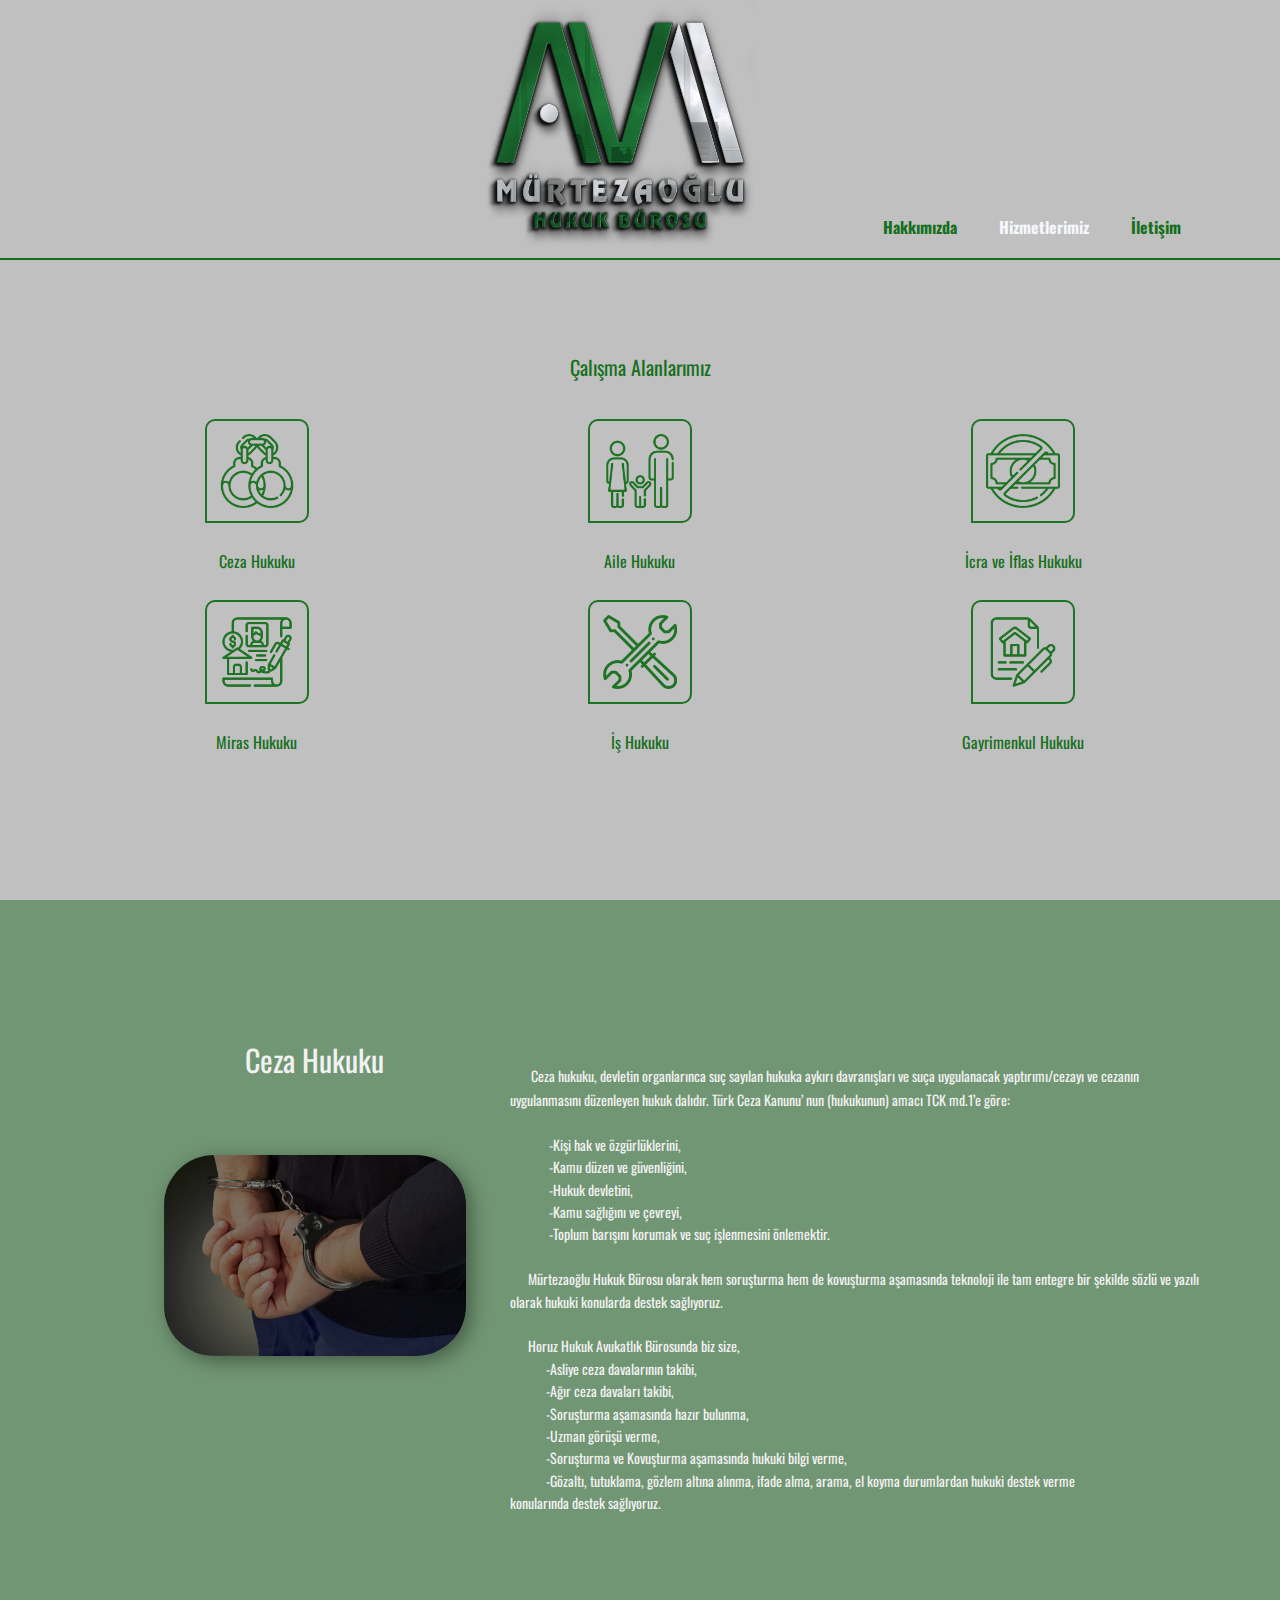
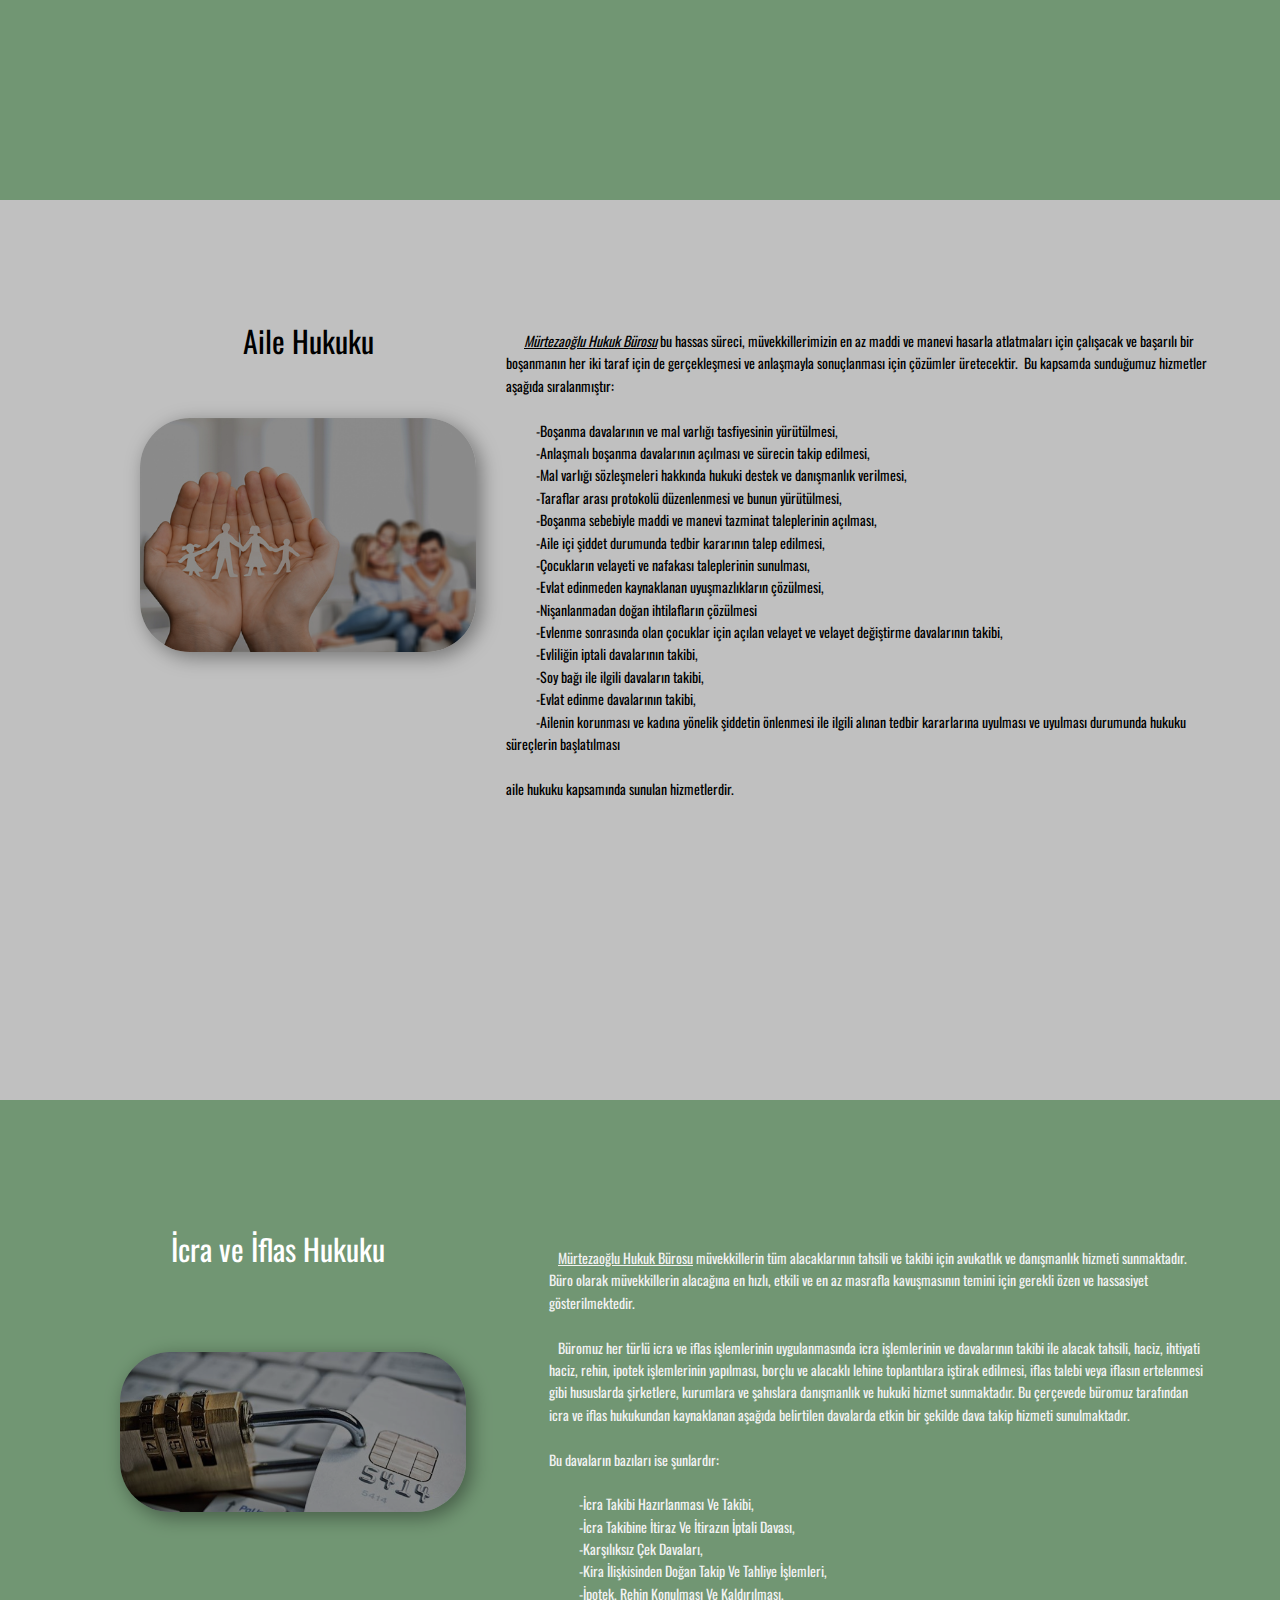
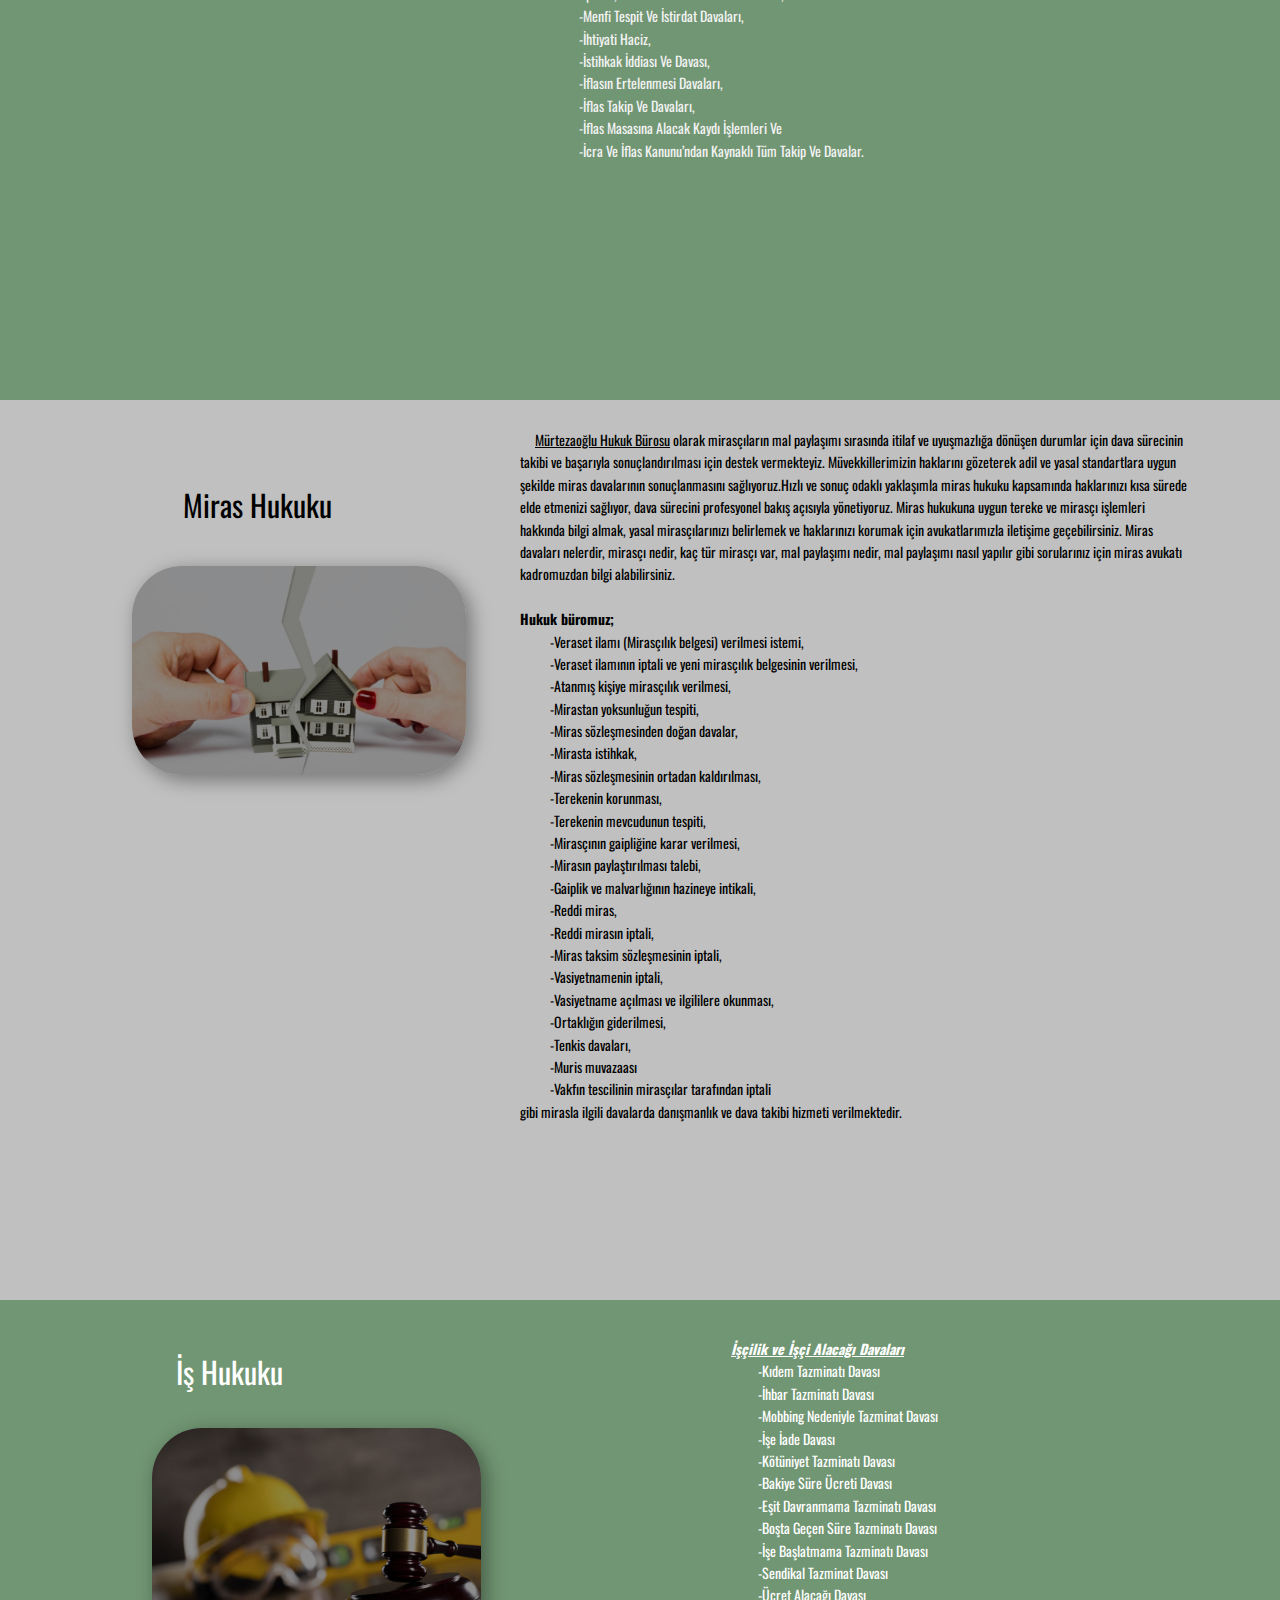
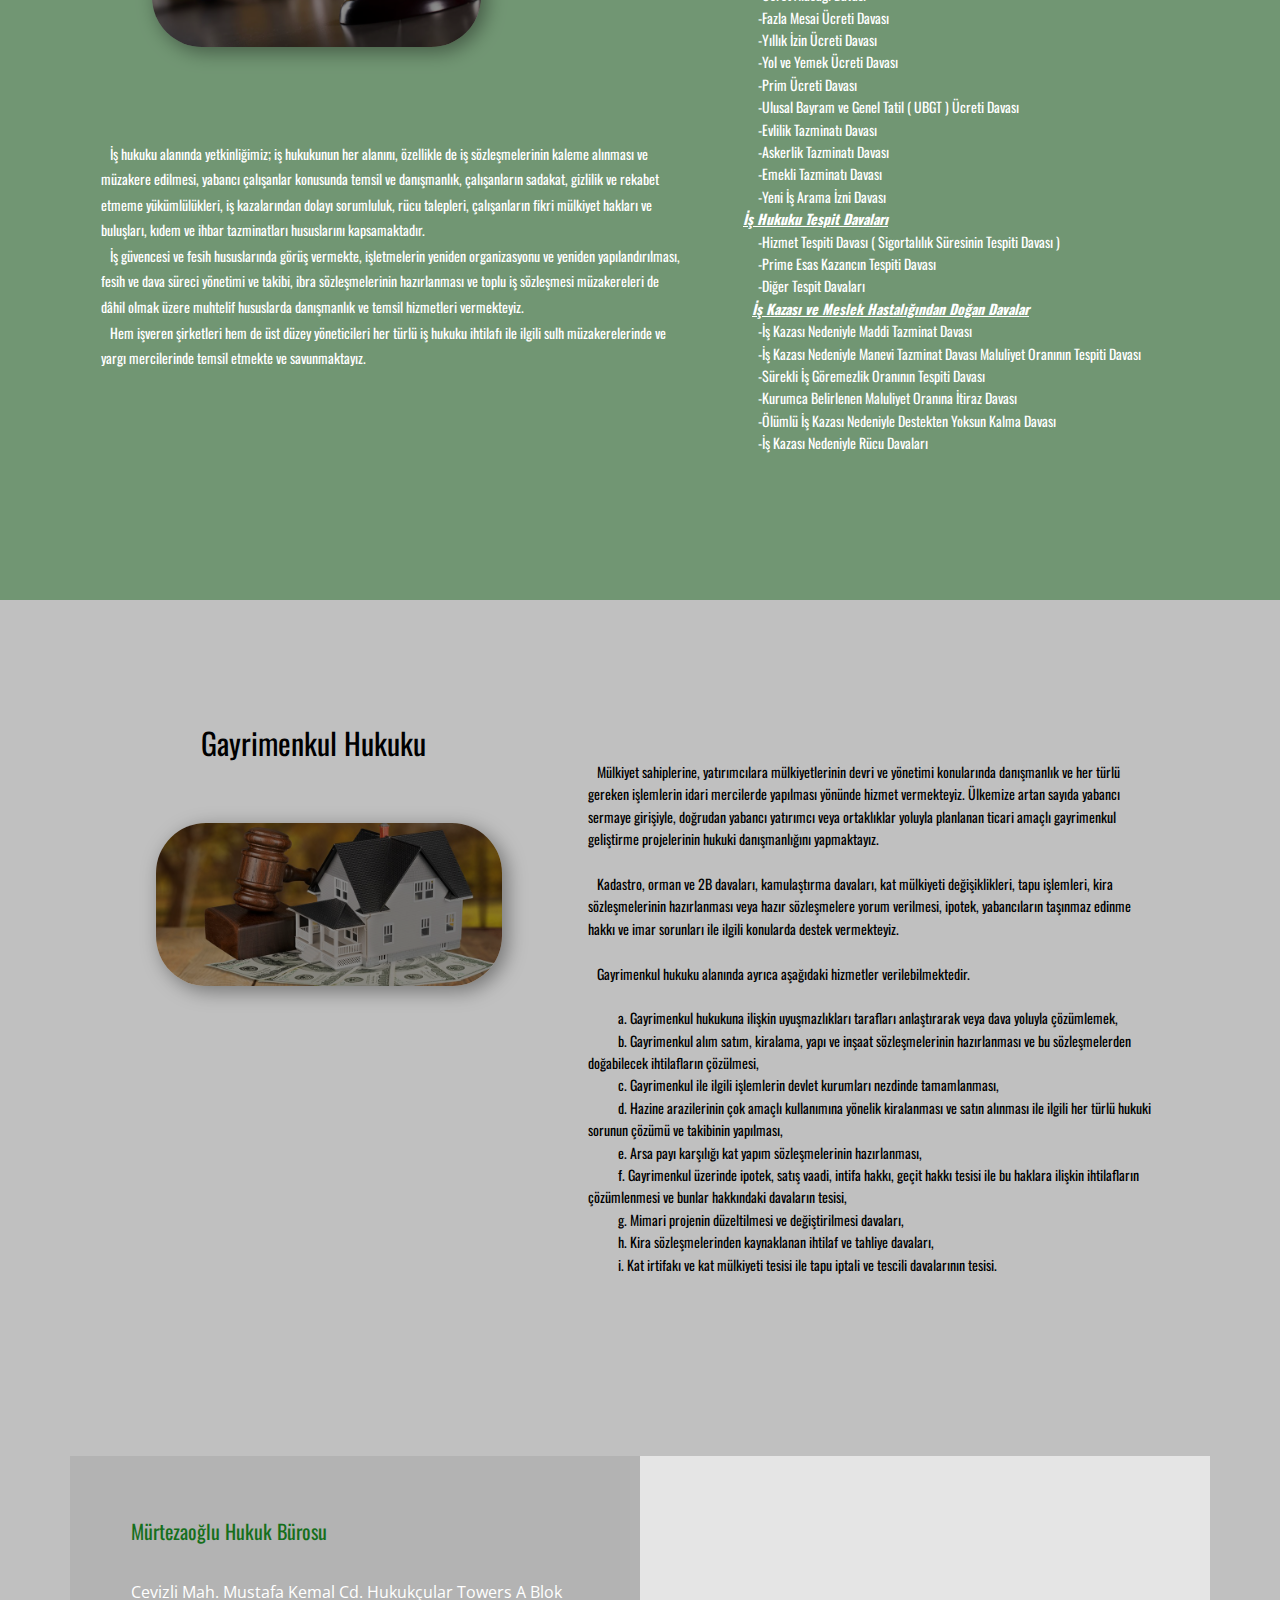
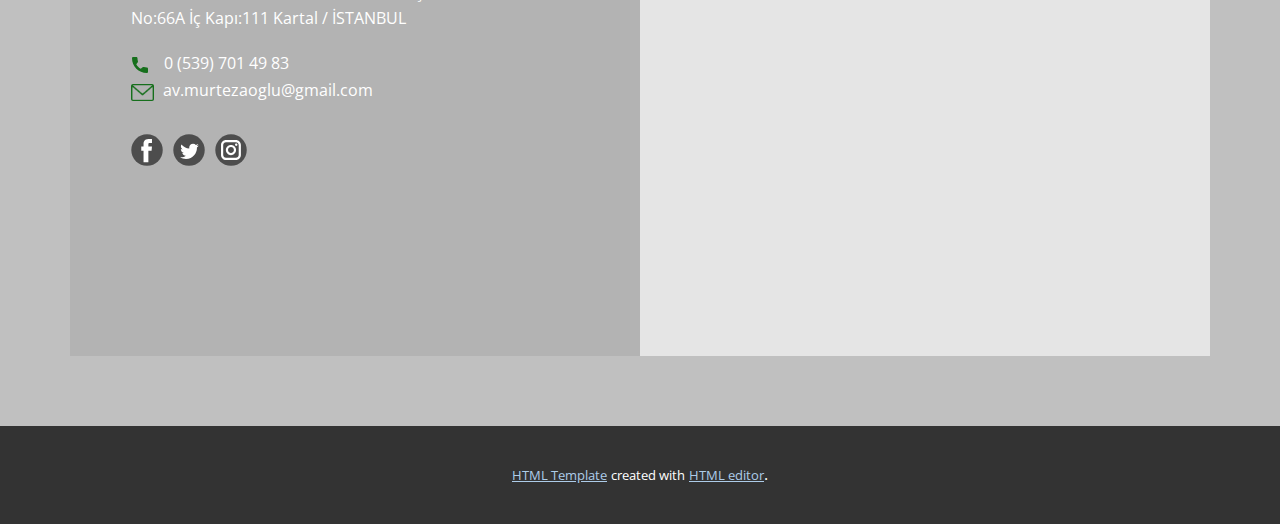
==== commit 39481900: "asd" ====
--- a/Hizmetler.html
+++ b/Hizmetler.html
@@ -37,7 +37,7 @@
   </head>
   <body class="u-body u-overlap u-xl-mode" data-lang="tr"><header class="u-align-center-xs u-border-2 u-border-custom-color-1 u-border-no-left u-border-no-right u-border-no-top u-clearfix u-header" id="sec-d90b"><div class="u-clearfix u-sheet u-sheet-1">
         <nav class="u-align-left u-menu u-menu-mega u-nav-spacing-25 u-offcanvas u-menu-1" data-responsive-from="XS">
-          <div class="menu-collapse u-custom-font u-font-oswald" style="font-size: 1rem; letter-spacing: 0px; font-weight: 500;">
+          <div class="menu-collapse u-custom-font u-font-oswald" style="font-size: 1rem; letter-spacing: 0px; font-weight: 700;">
             <a class="u-button-style u-custom-active-border-color u-custom-active-color u-custom-border u-custom-border-color u-custom-borders u-custom-color u-custom-hover-border-color u-custom-hover-color u-custom-left-right-menu-spacing u-custom-text-active-color u-custom-text-color u-custom-text-decoration u-custom-text-hover-color u-custom-top-bottom-menu-spacing u-file-icon u-nav-link u-text-palette-5-light-1 u-file-icon-1" href="#">
               <img src="images/633647-968ad886.png" alt="">
             </a>
@@ -61,7 +61,7 @@
             <div class="u-black u-menu-overlay u-opacity u-opacity-70"></div>
           </div>
         </nav>
-        <img class="u-image u-image-contain u-image-default u-image-1" src="images/asdfg.png" alt="" data-image-width="1500" data-image-height="1000">
+        <img class="u-image u-image-contain u-image-default u-image-1" src="images/asdfg.png" alt="" data-image-width="1500" data-image-height="1000" data-href="Mürtezaoğlu-Hukuk-Bürosu.html">
       </div></header>
     <section class="u-clearfix u-grey-25 u-section-1" id="sec-8cfb">
       <div class="u-clearfix u-sheet u-valign-middle-xl u-sheet-1">
--- a/nicepage.css
+++ b/nicepage.css
@@ -38513,10 +38513,10 @@
 }
 
 .u-header .u-nav-1 {
-  font-weight: 400;
   font-size: 1rem;
   text-transform: none;
   letter-spacing: normal;
+  font-weight: 700;
 }
 
 .u-header .u-nav-2 {
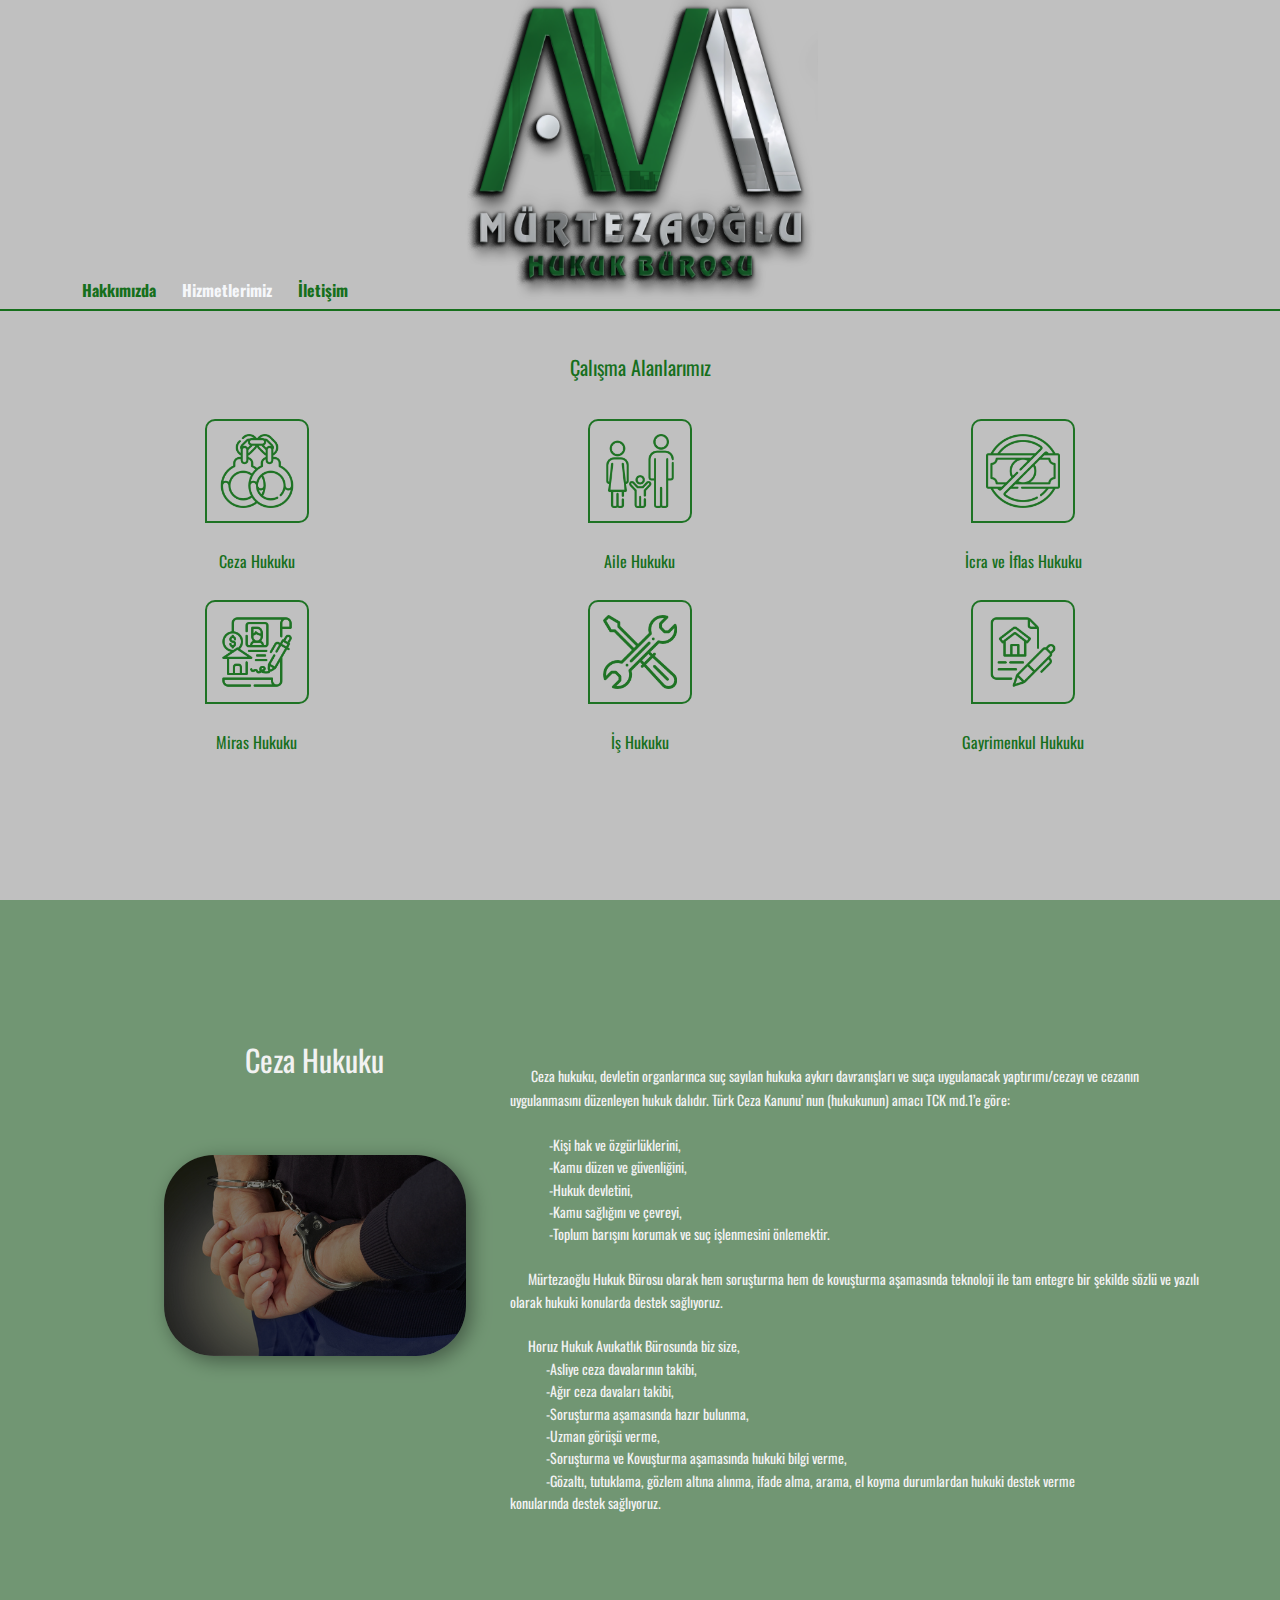
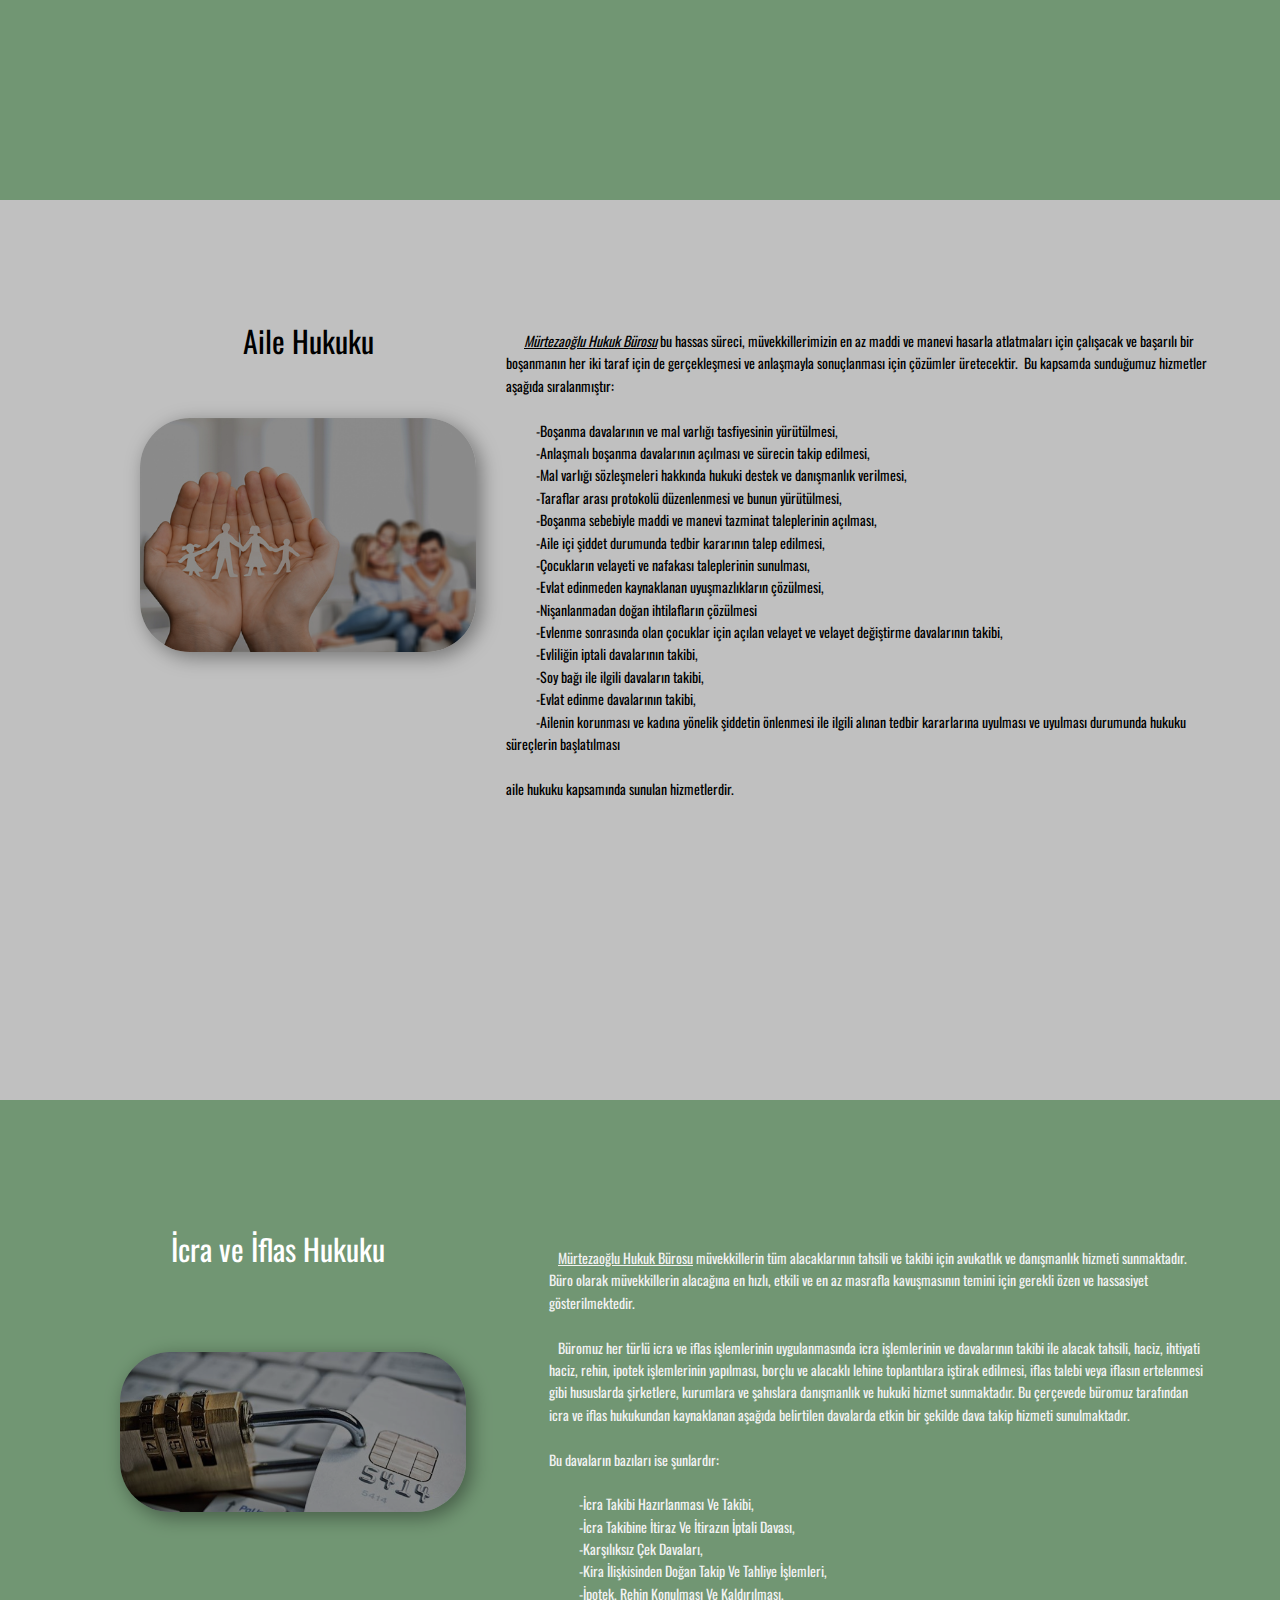
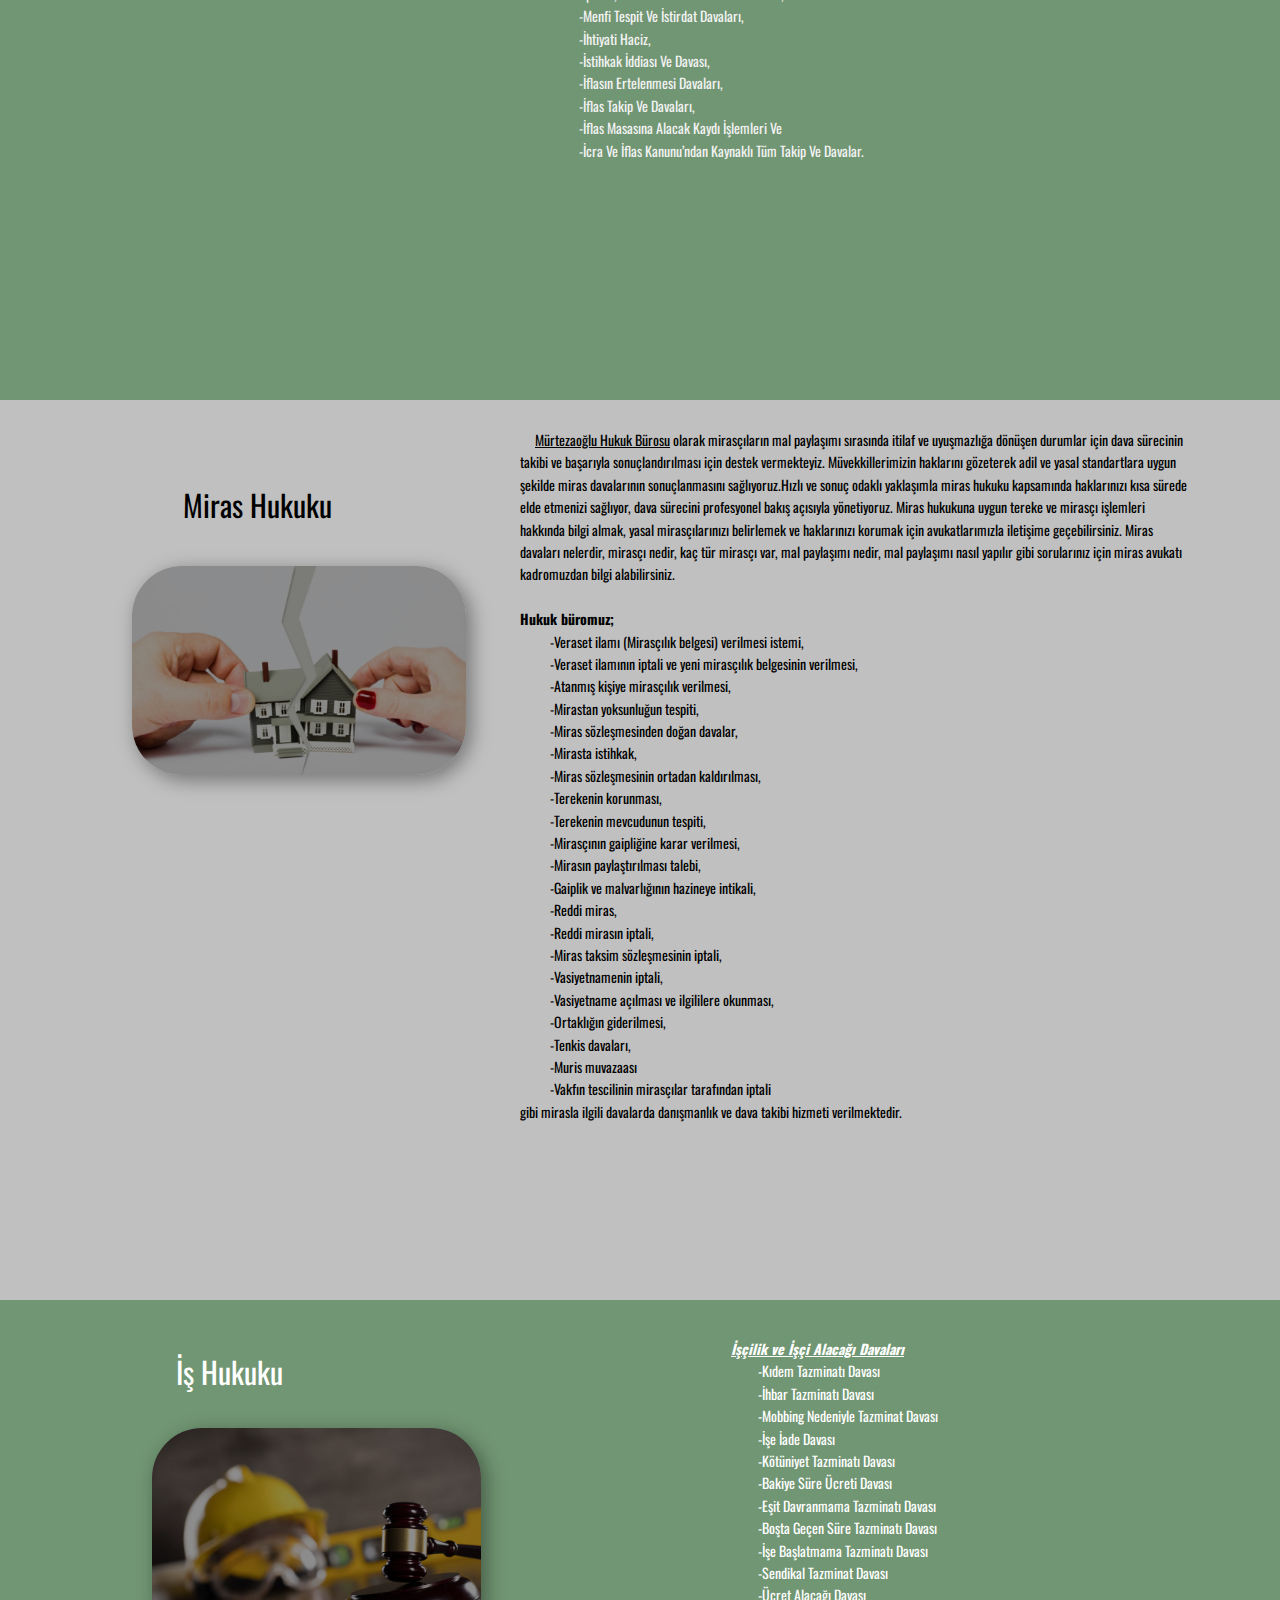
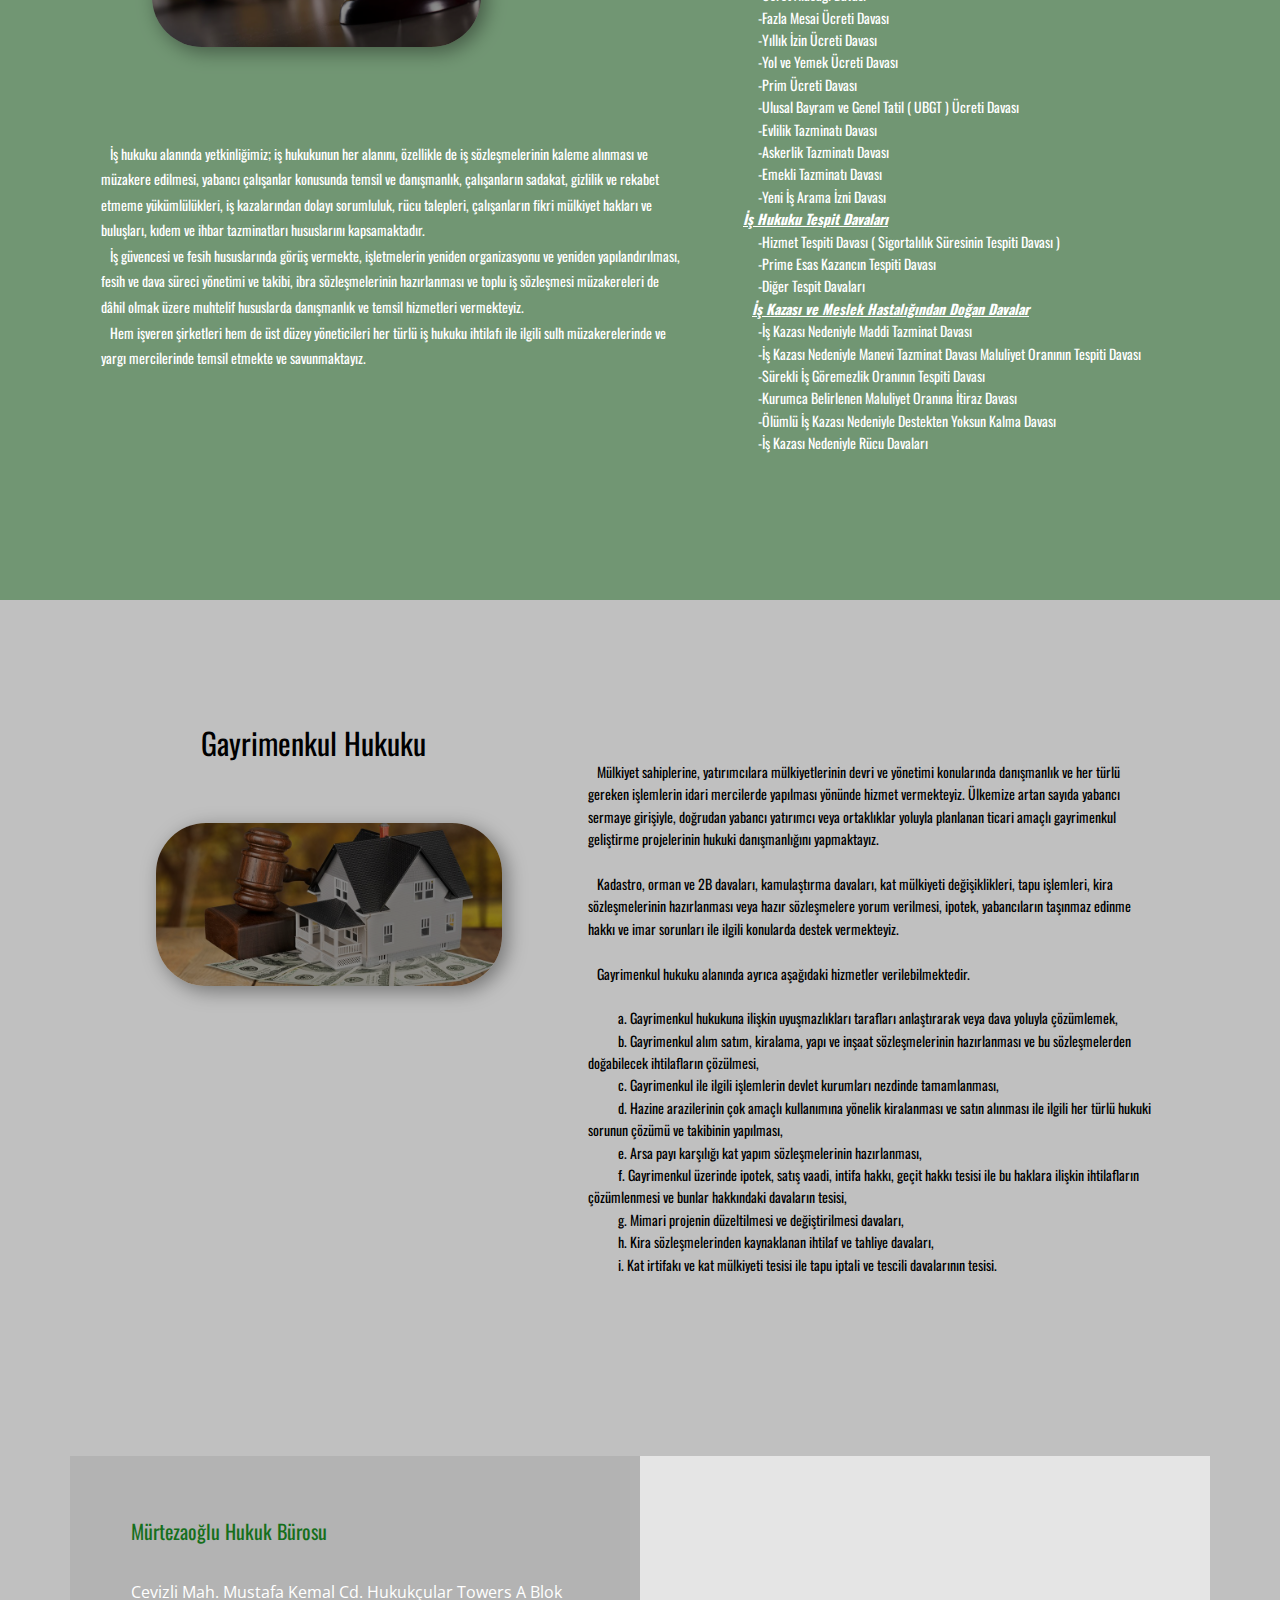
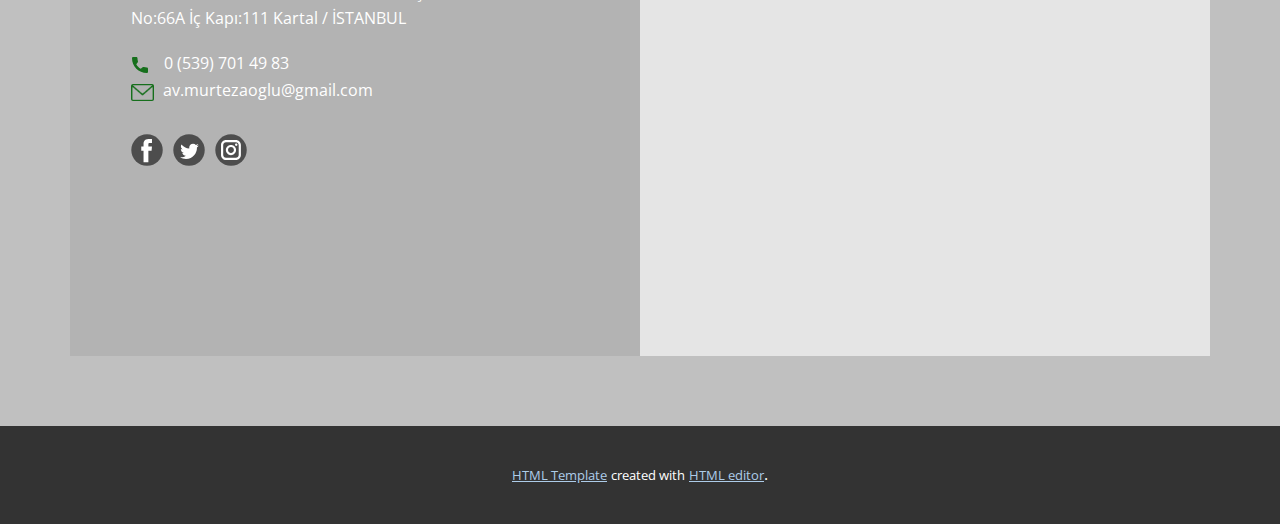
==== commit 00876d71: "asd" ====
--- a/Hizmetler.html
+++ b/Hizmetler.html
@@ -35,7 +35,8 @@
     <meta name="theme-color" content="#478ac9">
     <meta property="og:type" content="website">
   </head>
-  <body class="u-body u-overlap u-xl-mode" data-lang="tr"><header class="u-align-center-xs u-border-2 u-border-custom-color-1 u-border-no-left u-border-no-right u-border-no-top u-clearfix u-header" id="sec-d90b"><div class="u-clearfix u-sheet u-sheet-1">
+  <body class="u-body u-overlap u-xl-mode" data-lang="tr"><header class="u-align-center-xs u-border-2 u-border-custom-color-1 u-border-no-left u-border-no-right u-border-no-top u-clearfix u-header" id="sec-d90b"><div class="u-clearfix u-sheet u-valign-bottom-md u-valign-bottom-sm u-valign-bottom-xl u-sheet-1">
+        <img class="u-expanded-width-xs u-image u-image-contain u-image-default u-image-1" src="images/asdfg.png" alt="" data-image-width="1500" data-image-height="1000" data-href="Mürtezaoğlu-Hukuk-Bürosu.html">
         <nav class="u-align-left u-menu u-menu-mega u-nav-spacing-25 u-offcanvas u-menu-1" data-responsive-from="XS">
           <div class="menu-collapse u-custom-font u-font-oswald" style="font-size: 1rem; letter-spacing: 0px; font-weight: 700;">
             <a class="u-button-style u-custom-active-border-color u-custom-active-color u-custom-border u-custom-border-color u-custom-borders u-custom-color u-custom-hover-border-color u-custom-hover-color u-custom-left-right-menu-spacing u-custom-text-active-color u-custom-text-color u-custom-text-decoration u-custom-text-hover-color u-custom-top-bottom-menu-spacing u-file-icon u-nav-link u-text-palette-5-light-1 u-file-icon-1" href="#">
@@ -43,9 +44,9 @@
             </a>
           </div>
           <div class="u-custom-menu u-nav-container">
-            <ul class="u-custom-font u-font-oswald u-nav u-spacing-2 u-unstyled u-nav-1"><li class="u-nav-item"><a class="u-border-active-palette-1-base u-border-hover-palette-1-light-1 u-button-style u-hover-custom-color-1 u-nav-link u-text-custom-color-1 u-text-hover-palette-5-light-3" href="Mürtezaoğlu-Hukuk-Bürosu.html#carousel_f1d7" style="padding: 10px 20px;">Hakkımızda</a>
-</li><li class="u-nav-item"><a class="u-border-active-palette-1-base u-border-hover-palette-1-light-1 u-button-style u-hover-custom-color-1 u-nav-link u-text-custom-color-1 u-text-hover-palette-5-light-3" href="Hizmetler.html#sec-8cfb" style="padding: 10px 20px;">Hizmetlerimiz</a>
-</li><li class="u-nav-item"><a class="u-border-active-palette-1-base u-border-hover-palette-1-light-1 u-button-style u-hover-custom-color-1 u-nav-link u-text-custom-color-1 u-text-hover-palette-5-light-3" href="Mürtezaoğlu-Hukuk-Bürosu.html#sec-8271" style="padding: 10px 20px;">İletişim</a>
+            <ul class="u-custom-font u-font-oswald u-nav u-spacing-2 u-unstyled u-nav-1"><li class="u-nav-item"><a class="u-border-active-palette-1-base u-border-hover-palette-1-light-1 u-button-style u-hover-custom-color-1 u-nav-link u-text-custom-color-1 u-text-hover-palette-5-light-3" href="Mürtezaoğlu-Hukuk-Bürosu.html#carousel_f1d7" style="padding: 10px 12px;">Hakkımızda</a>
+</li><li class="u-nav-item"><a class="u-border-active-palette-1-base u-border-hover-palette-1-light-1 u-button-style u-hover-custom-color-1 u-nav-link u-text-custom-color-1 u-text-hover-palette-5-light-3" href="Hizmetler.html#sec-8cfb" style="padding: 10px 12px;">Hizmetlerimiz</a>
+</li><li class="u-nav-item"><a class="u-border-active-palette-1-base u-border-hover-palette-1-light-1 u-button-style u-hover-custom-color-1 u-nav-link u-text-custom-color-1 u-text-hover-palette-5-light-3" href="Mürtezaoğlu-Hukuk-Bürosu.html#sec-8271" style="padding: 10px 15px 10px 12px;">İletişim</a>
 </li></ul>
           </div>
           <div class="u-custom-menu u-nav-container-collapse">
@@ -61,7 +62,6 @@
             <div class="u-black u-menu-overlay u-opacity u-opacity-70"></div>
           </div>
         </nav>
-        <img class="u-image u-image-contain u-image-default u-image-1" src="images/asdfg.png" alt="" data-image-width="1500" data-image-height="1000" data-href="Mürtezaoğlu-Hukuk-Bürosu.html">
       </div></header>
     <section class="u-clearfix u-grey-25 u-section-1" id="sec-8cfb">
       <div class="u-clearfix u-sheet u-valign-middle-xl u-sheet-1">
--- a/nicepage.css
+++ b/nicepage.css
@@ -38499,12 +38499,18 @@
 
 /*end-variables sitestylecss*/
 .u-header .u-sheet-1 {
-  min-height: 255px;
+  min-height: 306px;
+}
+
+.u-header .u-image-1 {
+  height: 330px;
+  width: 540px;
+  margin: -21px auto 0;
 }
 
 .u-header .u-menu-1 {
   font-family: size-14;
-  margin: 209px 9px 0 auto;
+  margin: -37px auto 1px 0;
 }
 
 .u-header .u-file-icon-1 {
@@ -38522,53 +38528,56 @@
 .u-header .u-nav-2 {
   font-size: 1rem;
 }
-
-.u-header .u-image-1 {
-  width: 552px;
-  height: 253px;
-  margin: -245px auto 5px 274px;
-}
 @media (max-width: 1199px) {
-  .u-header .u-menu-1 {
-    margin-right: 9px;
+  .u-header .u-sheet-1 {
+    min-height: 307px;
   }
 
   .u-header .u-image-1 {
-    width: 552px;
-    height: 253px;
-    margin-top: -245px;
-    margin-left: 274px;
+    margin-top: -11px;
+  }
+
+  .u-header .u-menu-1 {
+    margin-top: -48px;
   }
 }
 @media (max-width: 991px) {
   .u-header .u-sheet-1 {
-    min-height: 210px;
+    min-height: 306px;
   }
 
   .u-header .u-image-1 {
-    margin-left: 168px;
+    height: 265px;
+  }
+
+  .u-header .u-menu-1 {
+    margin-top: 18px;
+    margin-left: auto;
+    margin-bottom: 0;
   }
 }
 @media (max-width: 767px) {
   .u-header .u-sheet-1 {
-    min-height: 204px;
+    min-height: 352px;
+  }
+}
+@media (max-width: 575px) {
+  .u-header .u-sheet-1 {
+    min-height: 278px;
   }
 
   .u-header .u-image-1 {
-    width: 540px;
-    height: 248px;
-    margin-left: 0;
-  }
-}
-@media (max-width: 575px) {
-  .u-header .u-sheet-1 {
-    min-height: 202px;
+    height: 282px;
+    margin-top: 0;
+    margin-right: initial;
+    margin-left: initial;
+    width: auto;
   }
 
   .u-header .u-menu-1 {
     width: auto;
-    margin-top: 137px;
-    margin-right: auto;
+    margin-top: -235px;
+    margin-bottom: 60px;
     margin-left: 0;
   }
 
@@ -38581,13 +38590,6 @@
   .u-header .u-nav-2 {
     margin: 21px auto 0;
   }
-
-  .u-header .u-image-1 {
-    width: 340px;
-    height: 156px;
-    margin-top: -173px;
-    margin-bottom: 50px;
-  }
 }
  .u-footer {
   background-image: none;
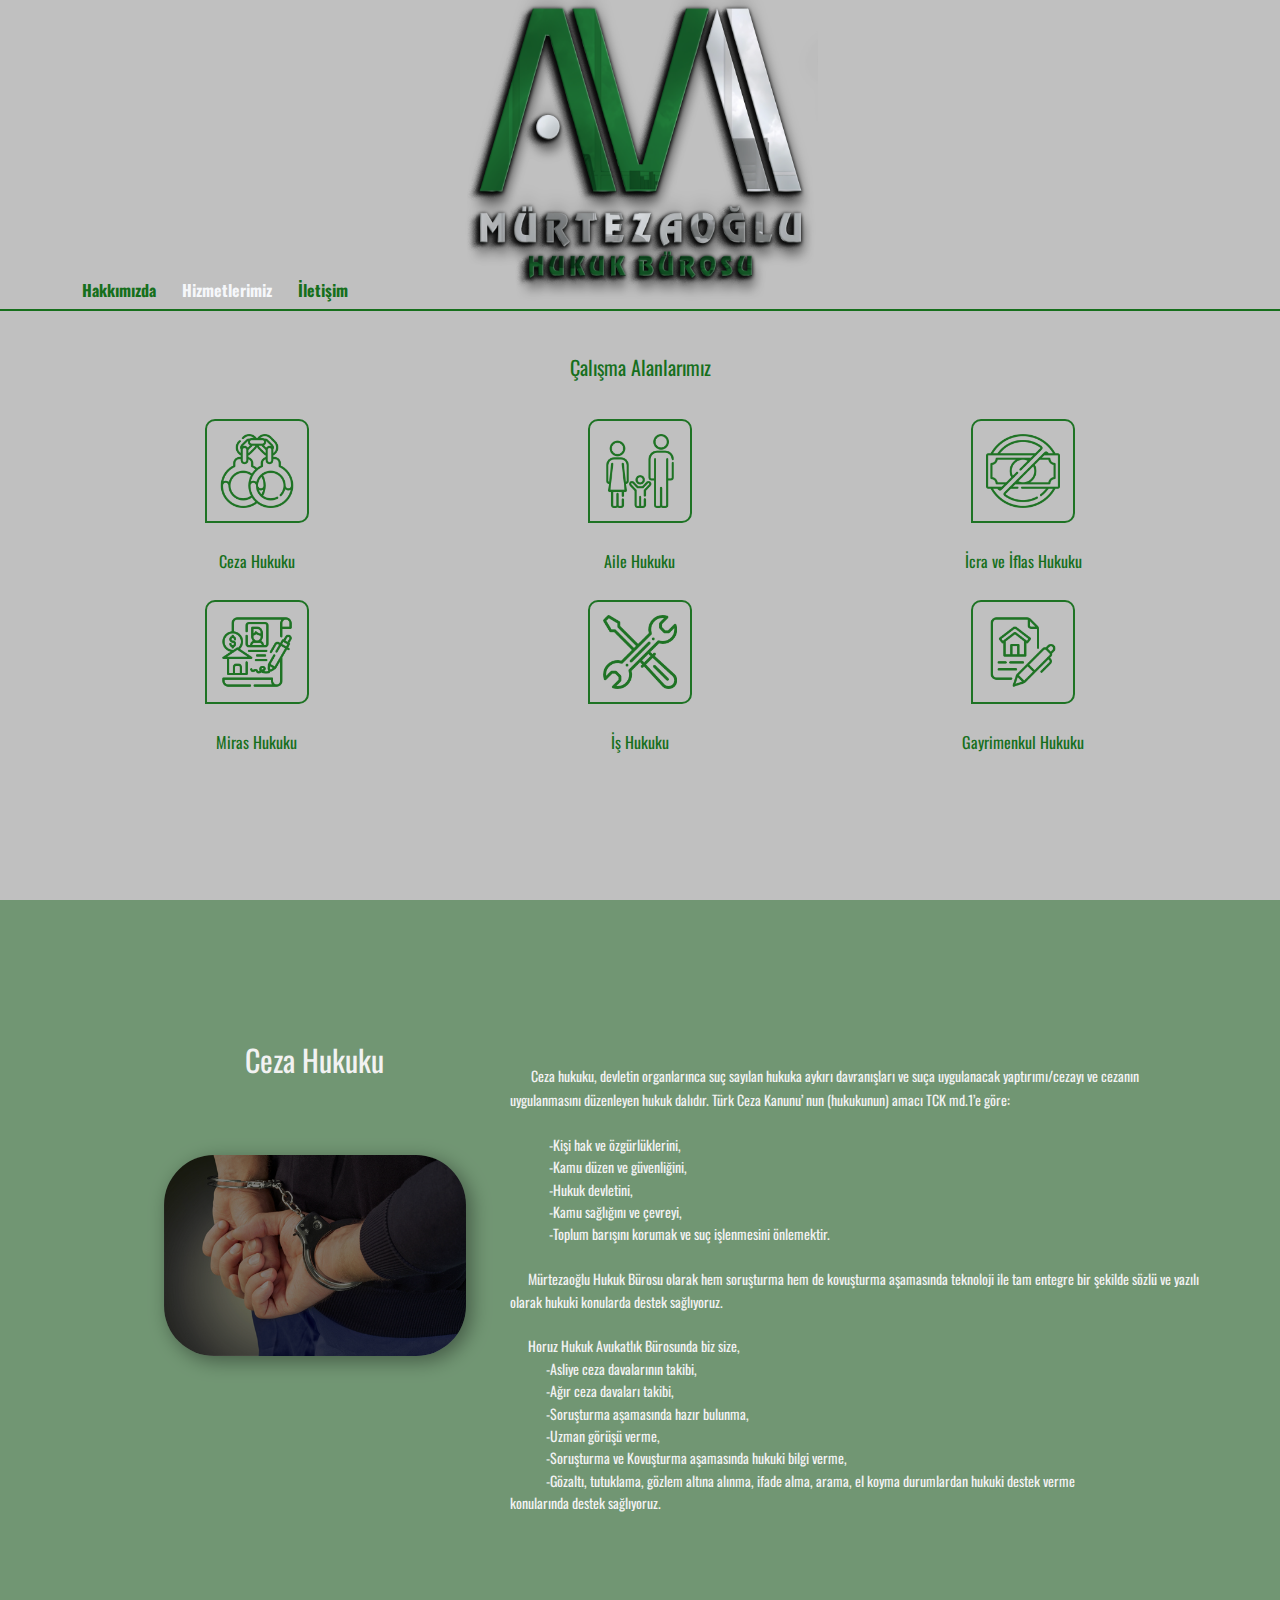
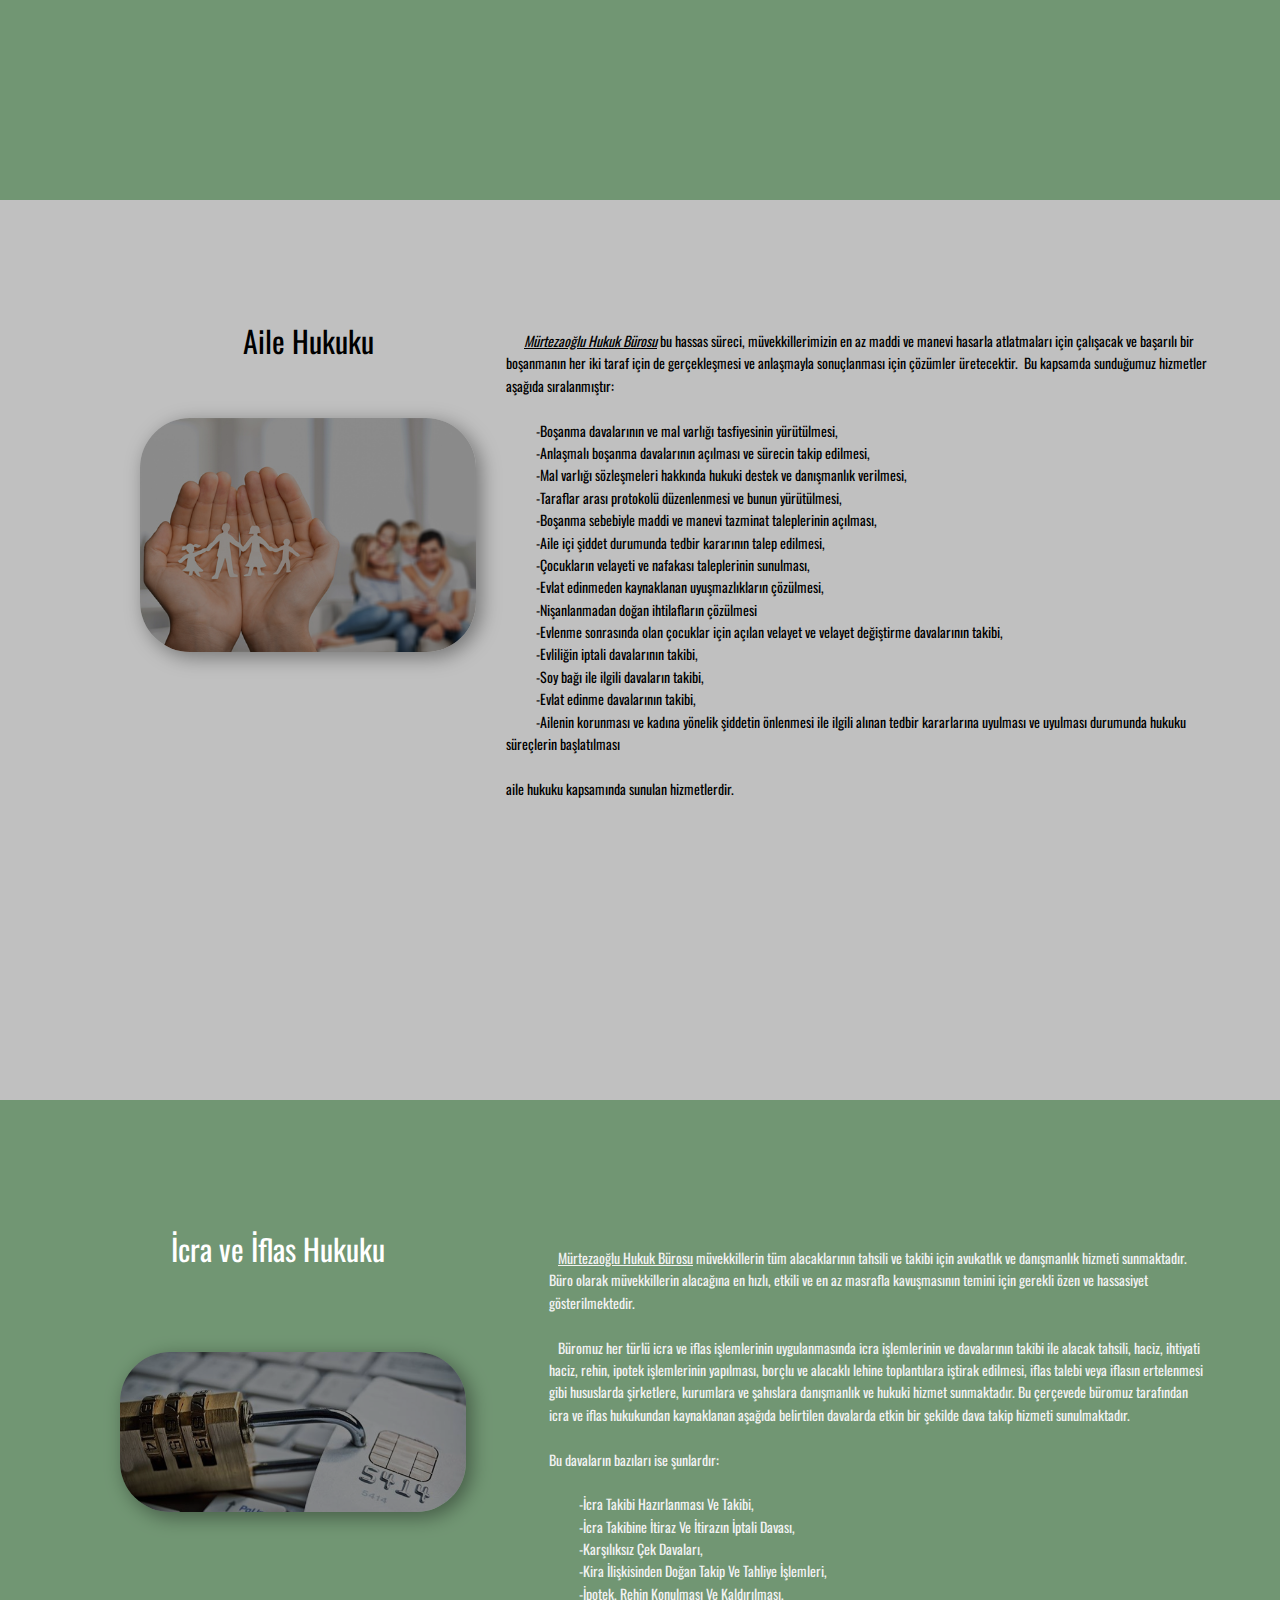
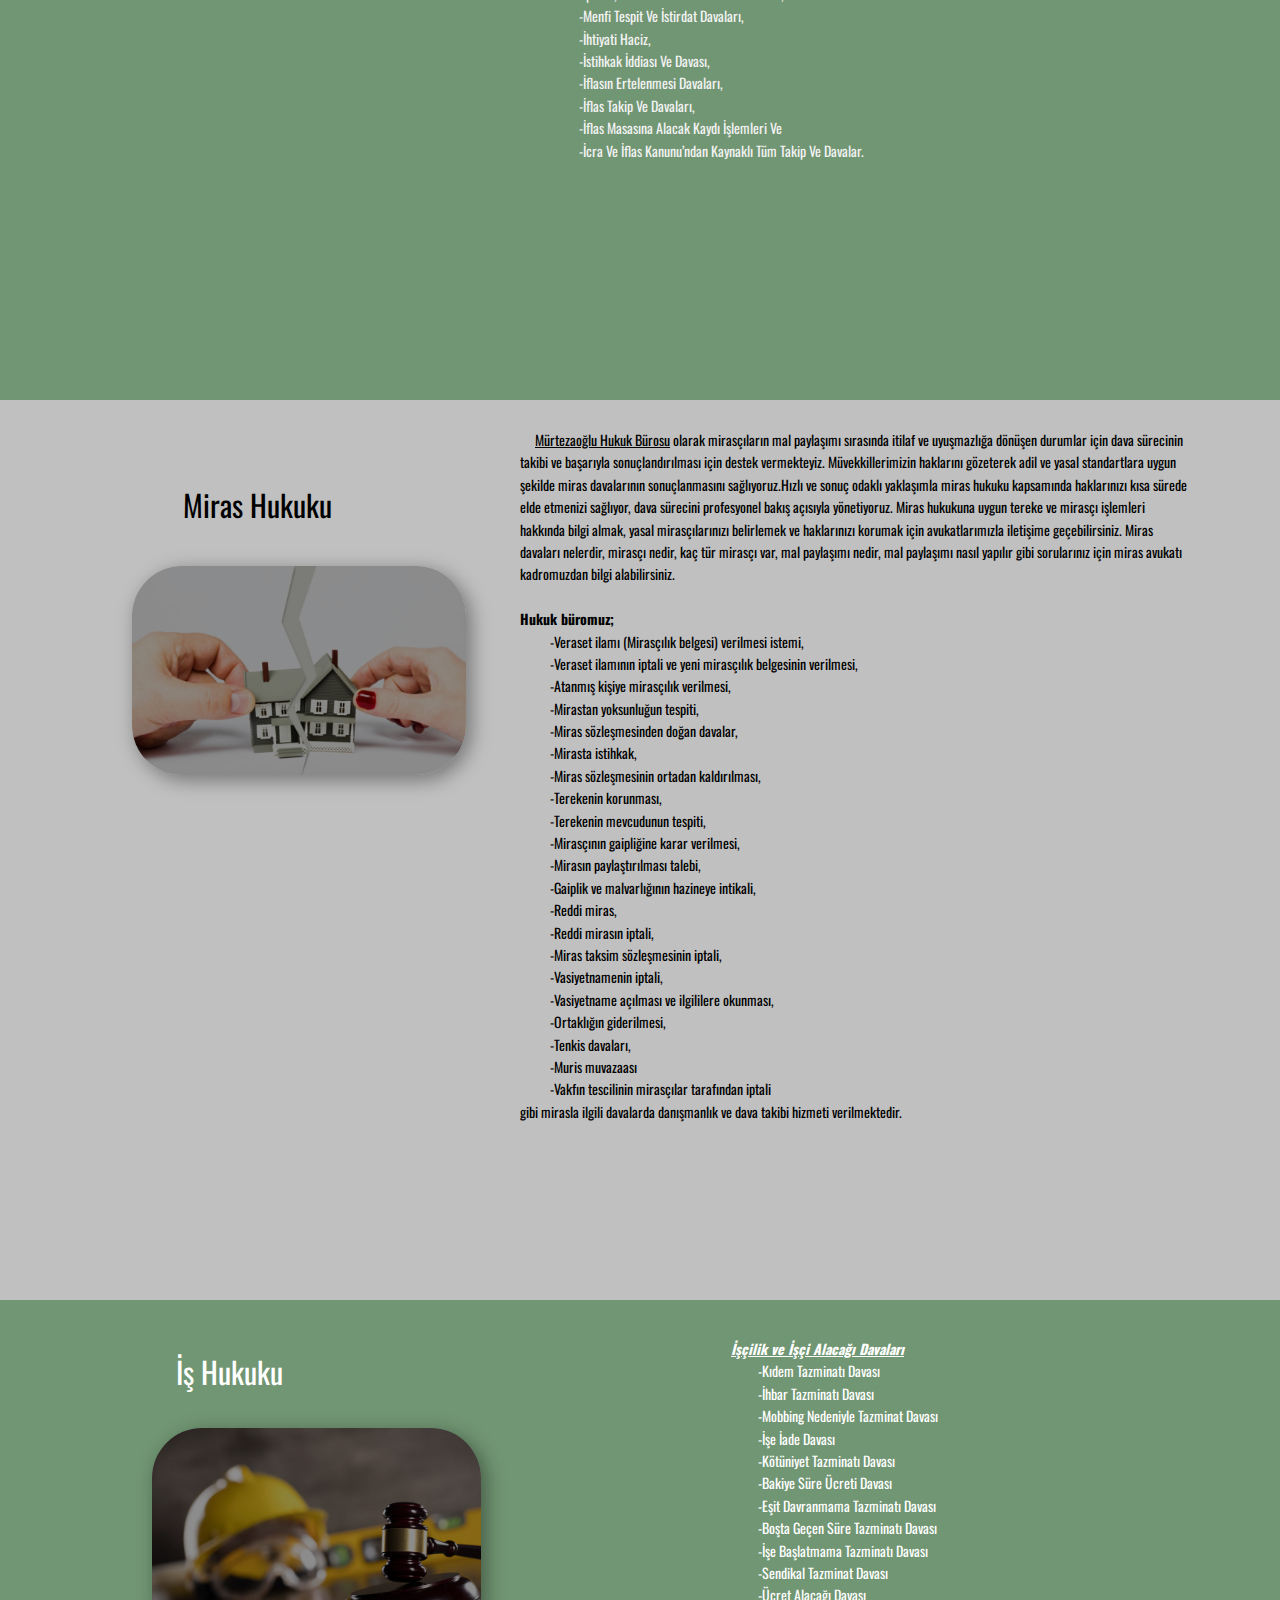
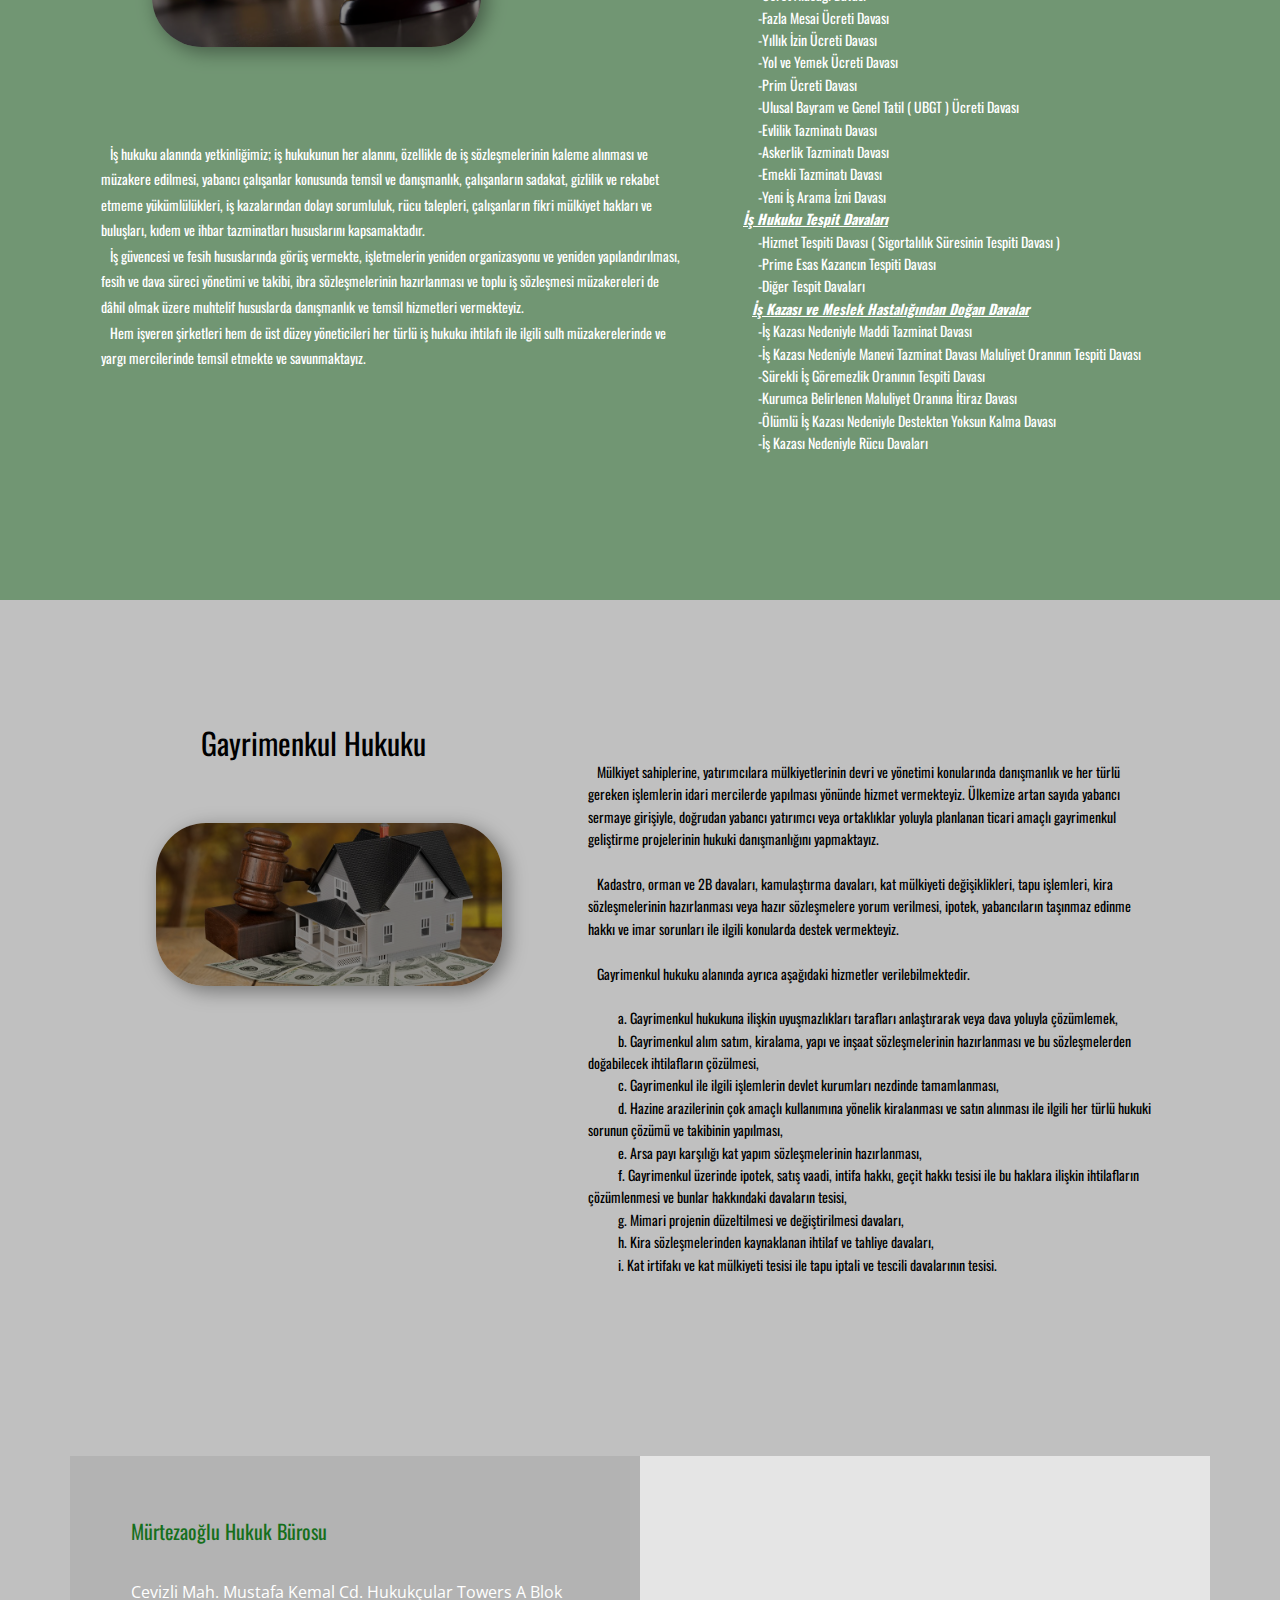
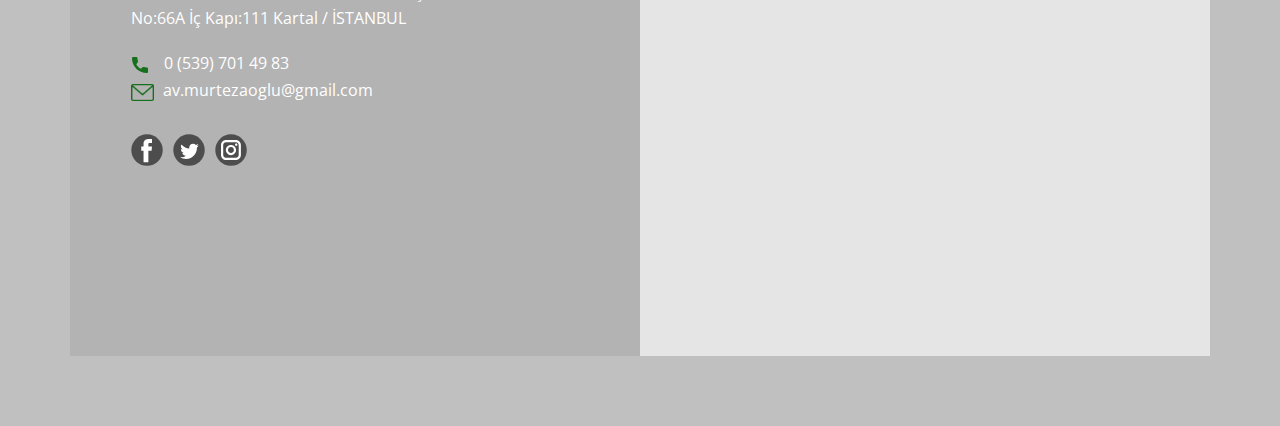
==== commit 9cc39b9c: "Update Hizmetler.html" ====
--- a/Hizmetler.html
+++ b/Hizmetler.html
@@ -233,18 +233,5 @@
 background-color: #c0c0c0 !important
 }</style>
     
-    
-    
-    <section class="u-backlink u-clearfix u-grey-80">
-      <a class="u-link" href="https://nicepage.com/html-templates" target="_blank">
-        <span>HTML Template</span>
-      </a>
-      <p class="u-text">
-        <span>created with</span>
-      </p>
-      <a class="u-link" href="https://nicepage.com/wysiwyg-html-editor" target="_blank">
-        <span>HTML editor</span>
-      </a>. 
-    </section>
-  
-</body></html>+
+</body></html>
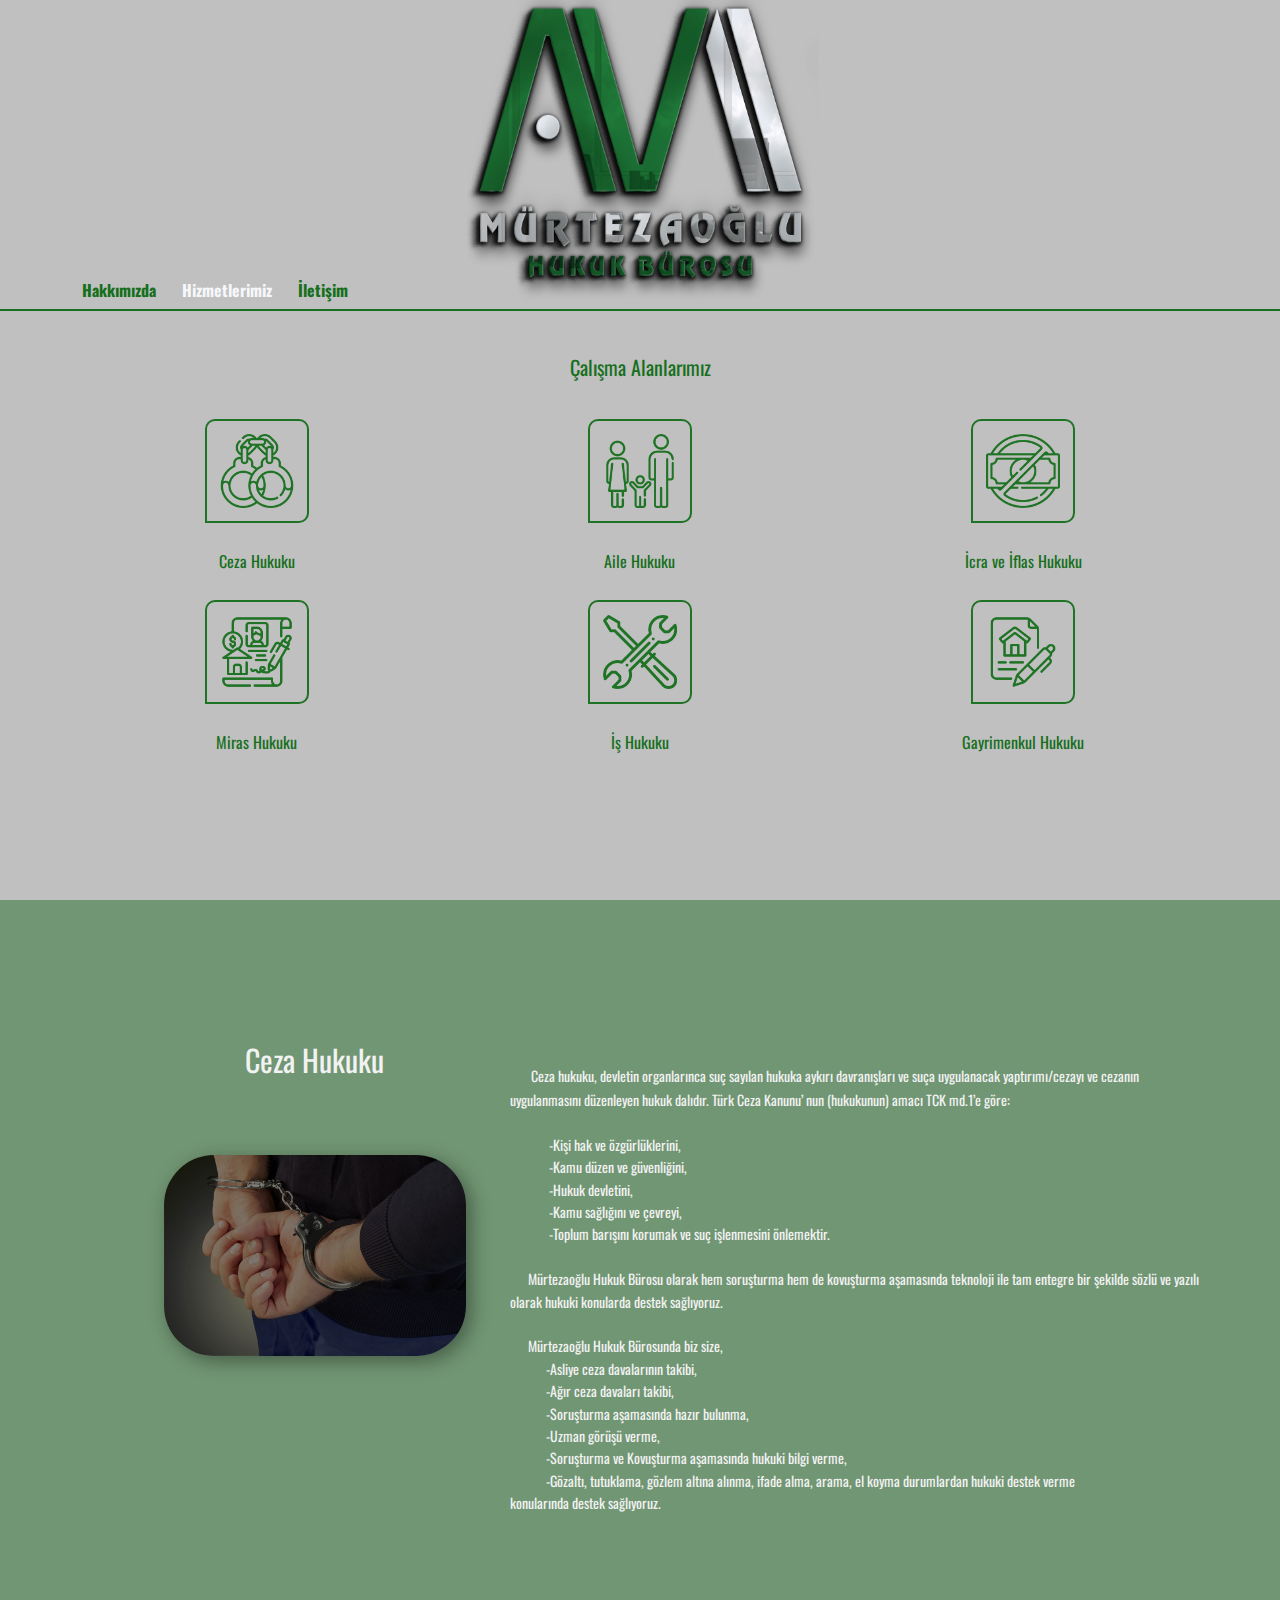
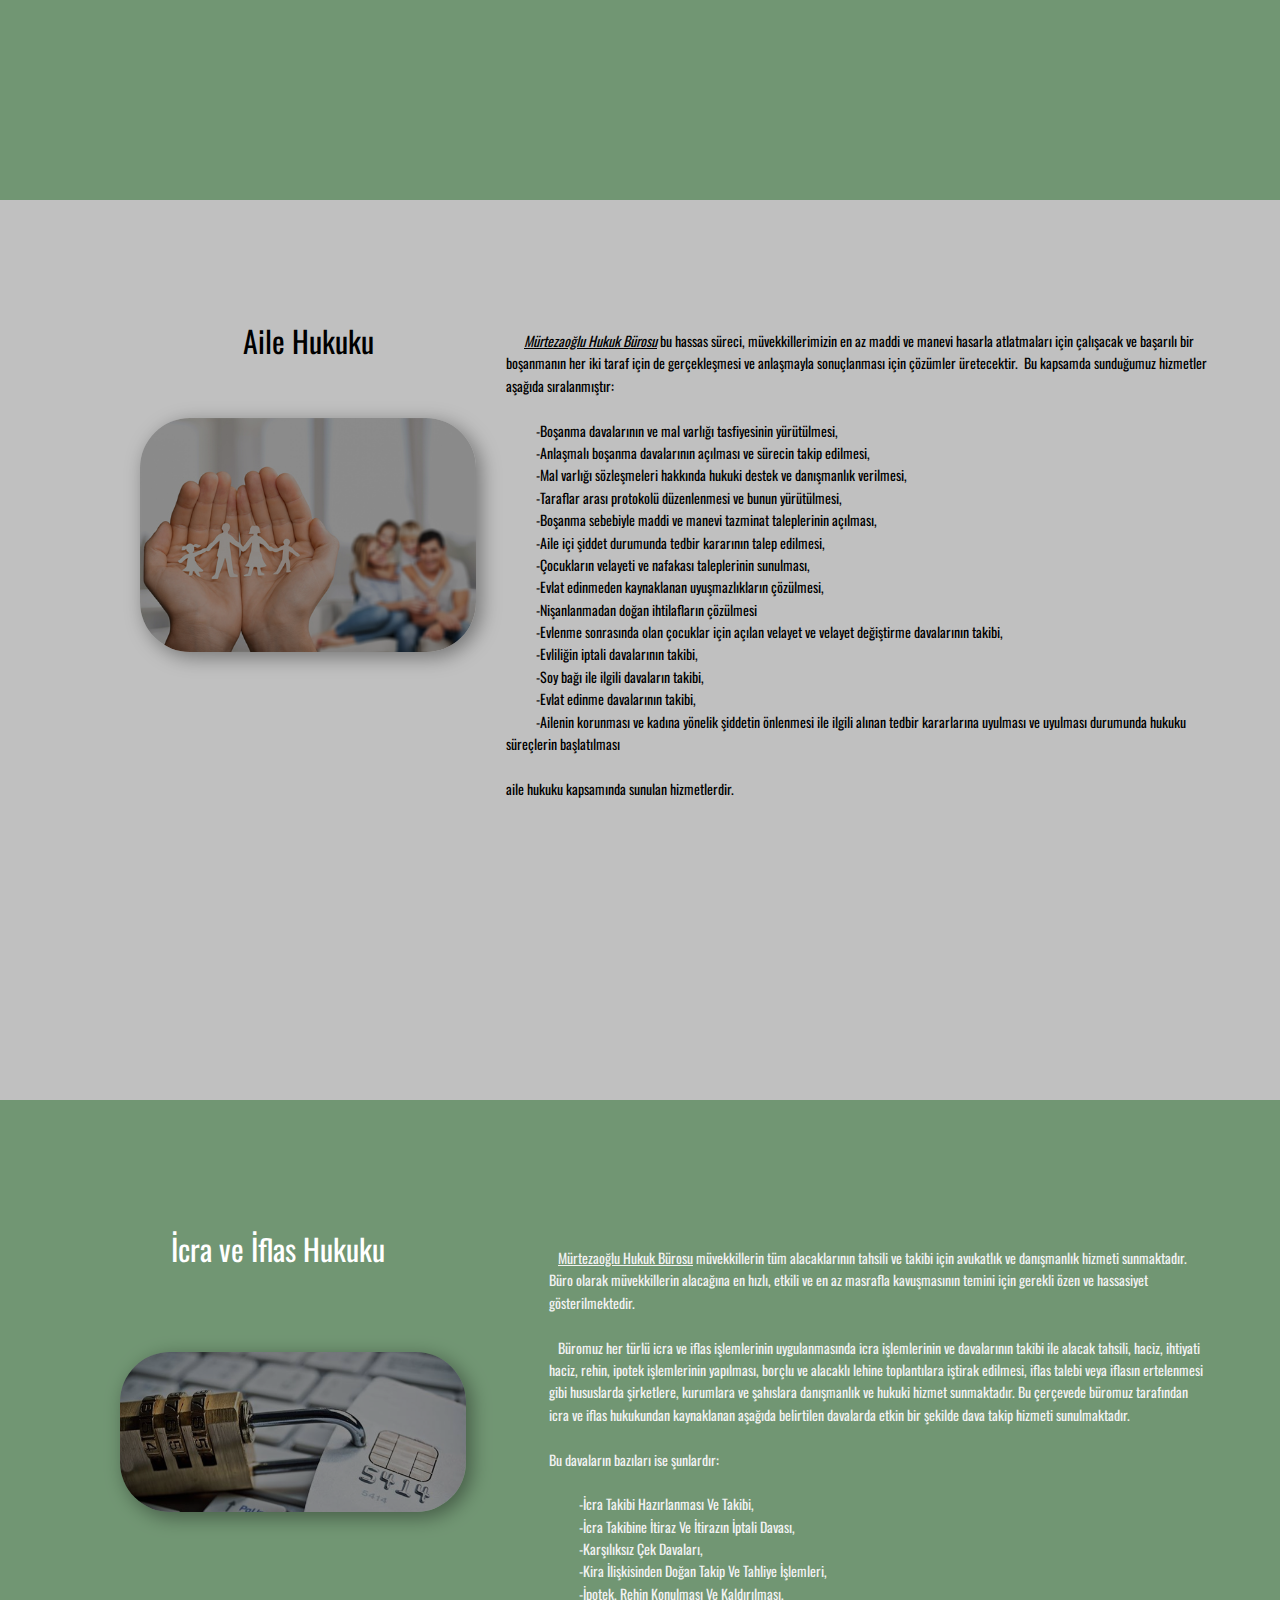
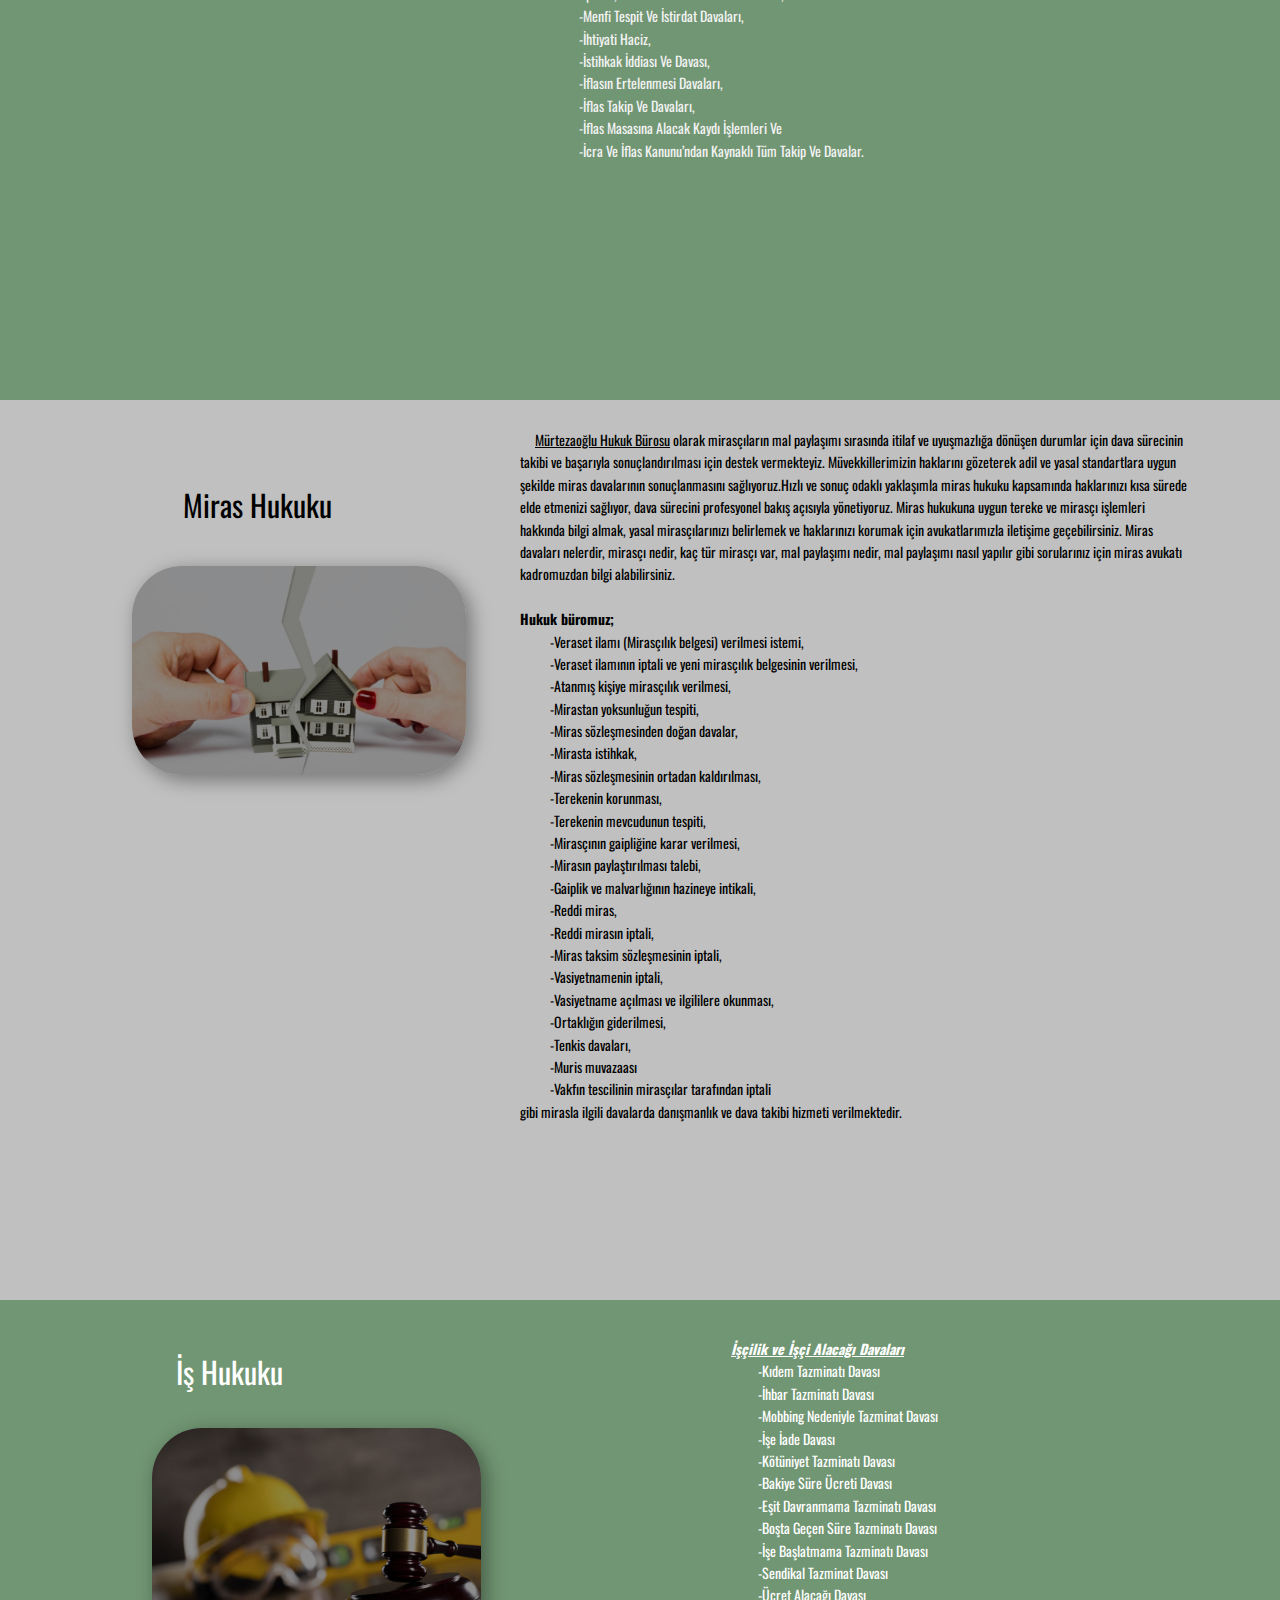
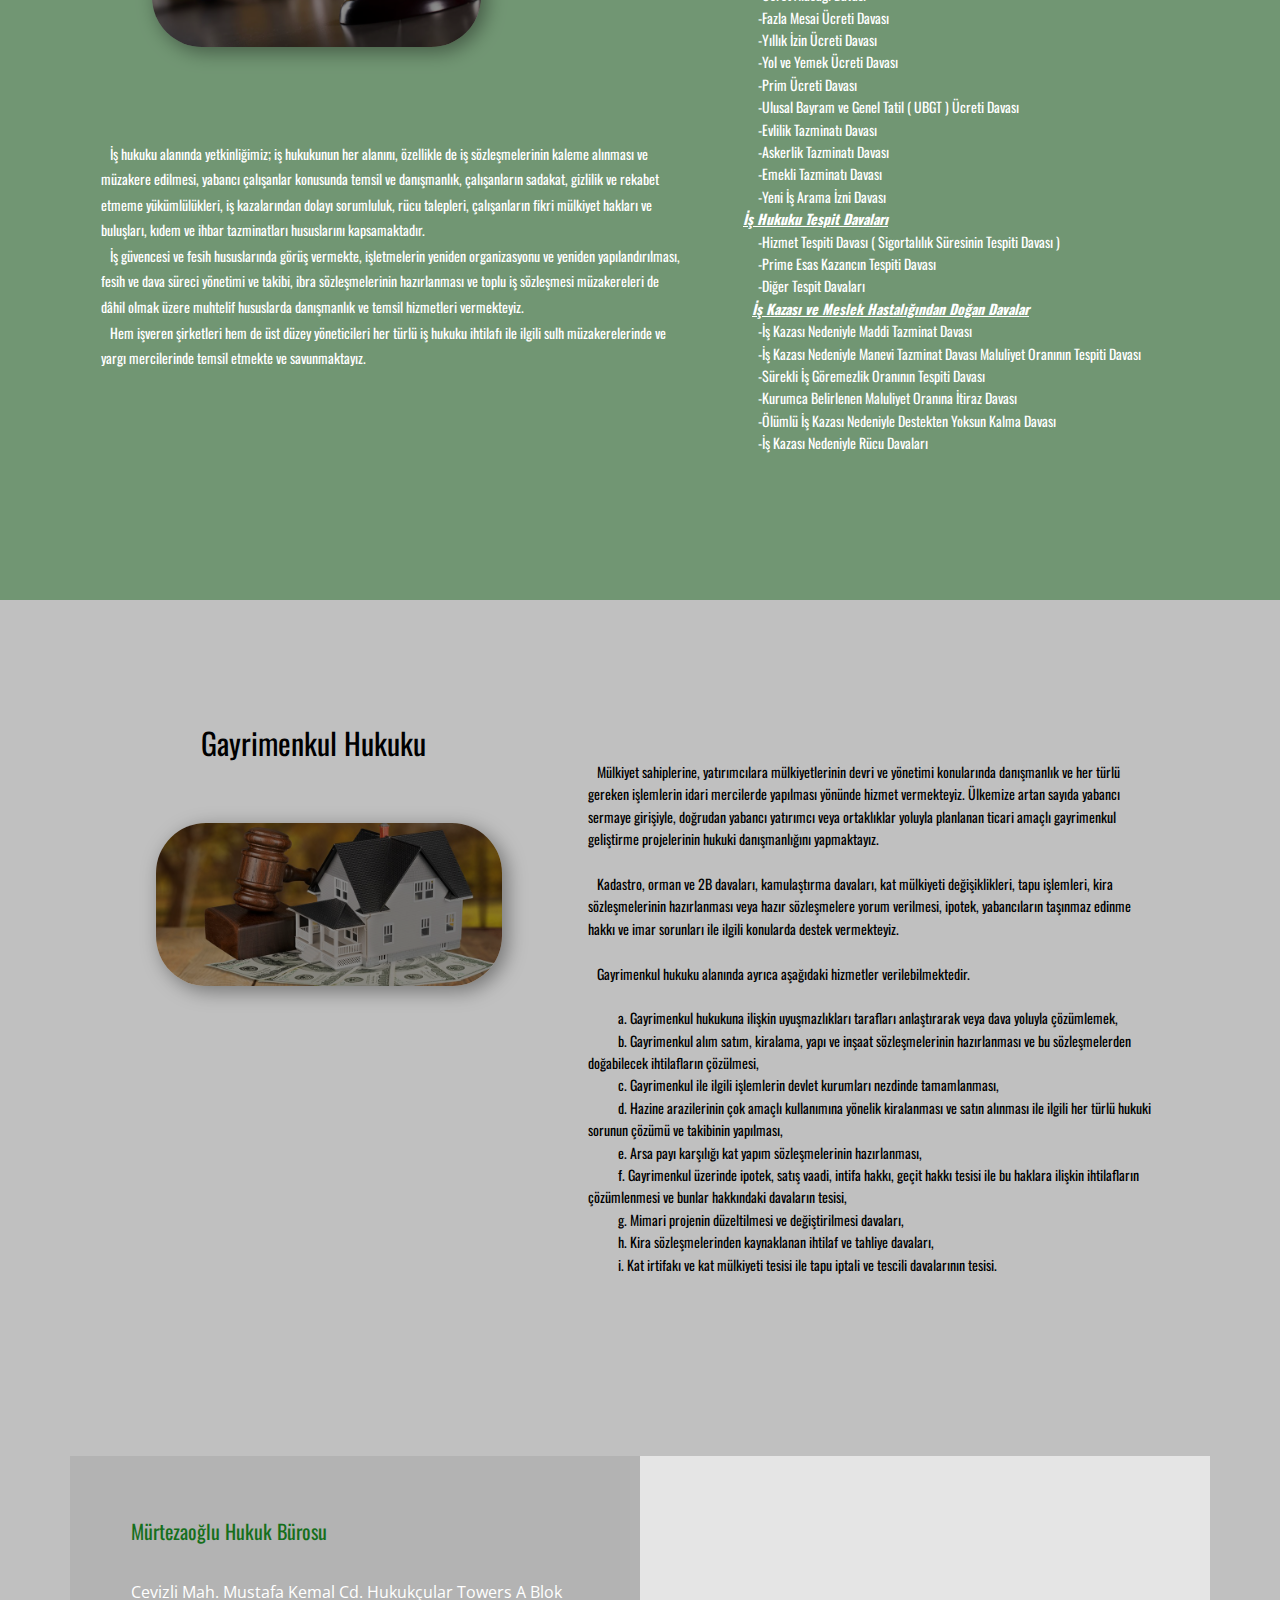
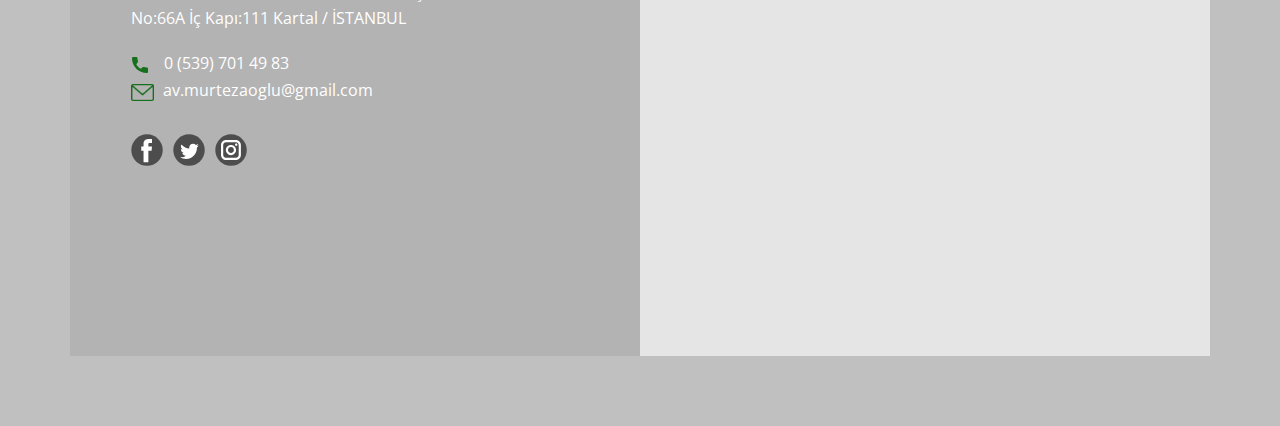
==== commit f212cbcc: "Update Hizmetler.html" ====
--- a/Hizmetler.html
+++ b/Hizmetler.html
@@ -115,7 +115,7 @@
         <p class="u-align-left u-custom-font u-font-oswald u-text u-text-default-xs u-text-grey-5 u-text-2"><span class="u-icon"></span>&nbsp; &nbsp; &nbsp; &nbsp;​Ceza hukuku, devletin organlarınca suç sayılan hukuka aykırı davranışları ve suça uygulanacak yaptırımı/cezayı ve cezanın uygulanmasını düzenleyen hukuk dalıdır.&nbsp;Türk Ceza Kanunu’&nbsp;nun (hukukunun) amacı&nbsp;TCK&nbsp;md.1’e göre:<br>
           <br>&nbsp; &nbsp; &nbsp; &nbsp; &nbsp; &nbsp; &nbsp;-Kişi hak ve özgürlüklerini,<br>&nbsp; &nbsp; &nbsp; &nbsp; &nbsp; &nbsp; &nbsp;-Kamu düzen ve güvenliğini,<br>&nbsp; &nbsp; &nbsp; &nbsp; &nbsp; &nbsp; &nbsp;-Hukuk devletini,<br>&nbsp; &nbsp; &nbsp; &nbsp; &nbsp; &nbsp; &nbsp;-Kamu sağlığını ve çevreyi,<br>&nbsp; &nbsp; &nbsp; &nbsp; &nbsp; &nbsp; &nbsp;-Toplum barışını korumak ve suç işlenmesini önlemektir.<br>
           <br>&nbsp; &nbsp; &nbsp; Mürtezaoğlu Hukuk Bürosu olarak hem soruşturma hem de kovuşturma aşamasında teknoloji ile tam entegre bir şekilde sözlü ve yazılı olarak hukuki konularda destek sağlıyoruz.<br>
-          <br>&nbsp; &nbsp; &nbsp; Horuz Hukuk Avukatlık Bürosunda biz size,<br>&nbsp; &nbsp; &nbsp; &nbsp; &nbsp; &nbsp; -Asliye ceza davalarının takibi,<br>&nbsp; &nbsp; &nbsp; &nbsp; &nbsp; &nbsp; -Ağır ceza davaları takibi,<br>&nbsp; &nbsp; &nbsp; &nbsp; &nbsp; &nbsp; -Soruşturma aşamasında hazır bulunma,<br>&nbsp; &nbsp; &nbsp; &nbsp; &nbsp; &nbsp; -Uzman görüşü verme,<br>&nbsp; &nbsp; &nbsp; &nbsp; &nbsp; &nbsp; -Soruşturma ve Kovuşturma aşamasında hukuki bilgi verme,<br>&nbsp; &nbsp; &nbsp; &nbsp; &nbsp; &nbsp; -Gözaltı, tutuklama, gözlem altına alınma, ifade alma, arama, el koyma durumlardan hukuki destek verme<br>konularında destek sağlıyoruz.
+          <br>&nbsp; &nbsp; &nbsp; Mürtezaoğlu Hukuk Bürosunda biz size,<br>&nbsp; &nbsp; &nbsp; &nbsp; &nbsp; &nbsp; -Asliye ceza davalarının takibi,<br>&nbsp; &nbsp; &nbsp; &nbsp; &nbsp; &nbsp; -Ağır ceza davaları takibi,<br>&nbsp; &nbsp; &nbsp; &nbsp; &nbsp; &nbsp; -Soruşturma aşamasında hazır bulunma,<br>&nbsp; &nbsp; &nbsp; &nbsp; &nbsp; &nbsp; -Uzman görüşü verme,<br>&nbsp; &nbsp; &nbsp; &nbsp; &nbsp; &nbsp; -Soruşturma ve Kovuşturma aşamasında hukuki bilgi verme,<br>&nbsp; &nbsp; &nbsp; &nbsp; &nbsp; &nbsp; -Gözaltı, tutuklama, gözlem altına alınma, ifade alma, arama, el koyma durumlardan hukuki destek verme<br>konularında destek sağlıyoruz.
         </p>
         <img class="u-expanded-width-xs u-image u-image-round u-preserve-proportions u-radius-50 u-image-1" src="images/9604985-01.jpeg" alt="">
       </div>
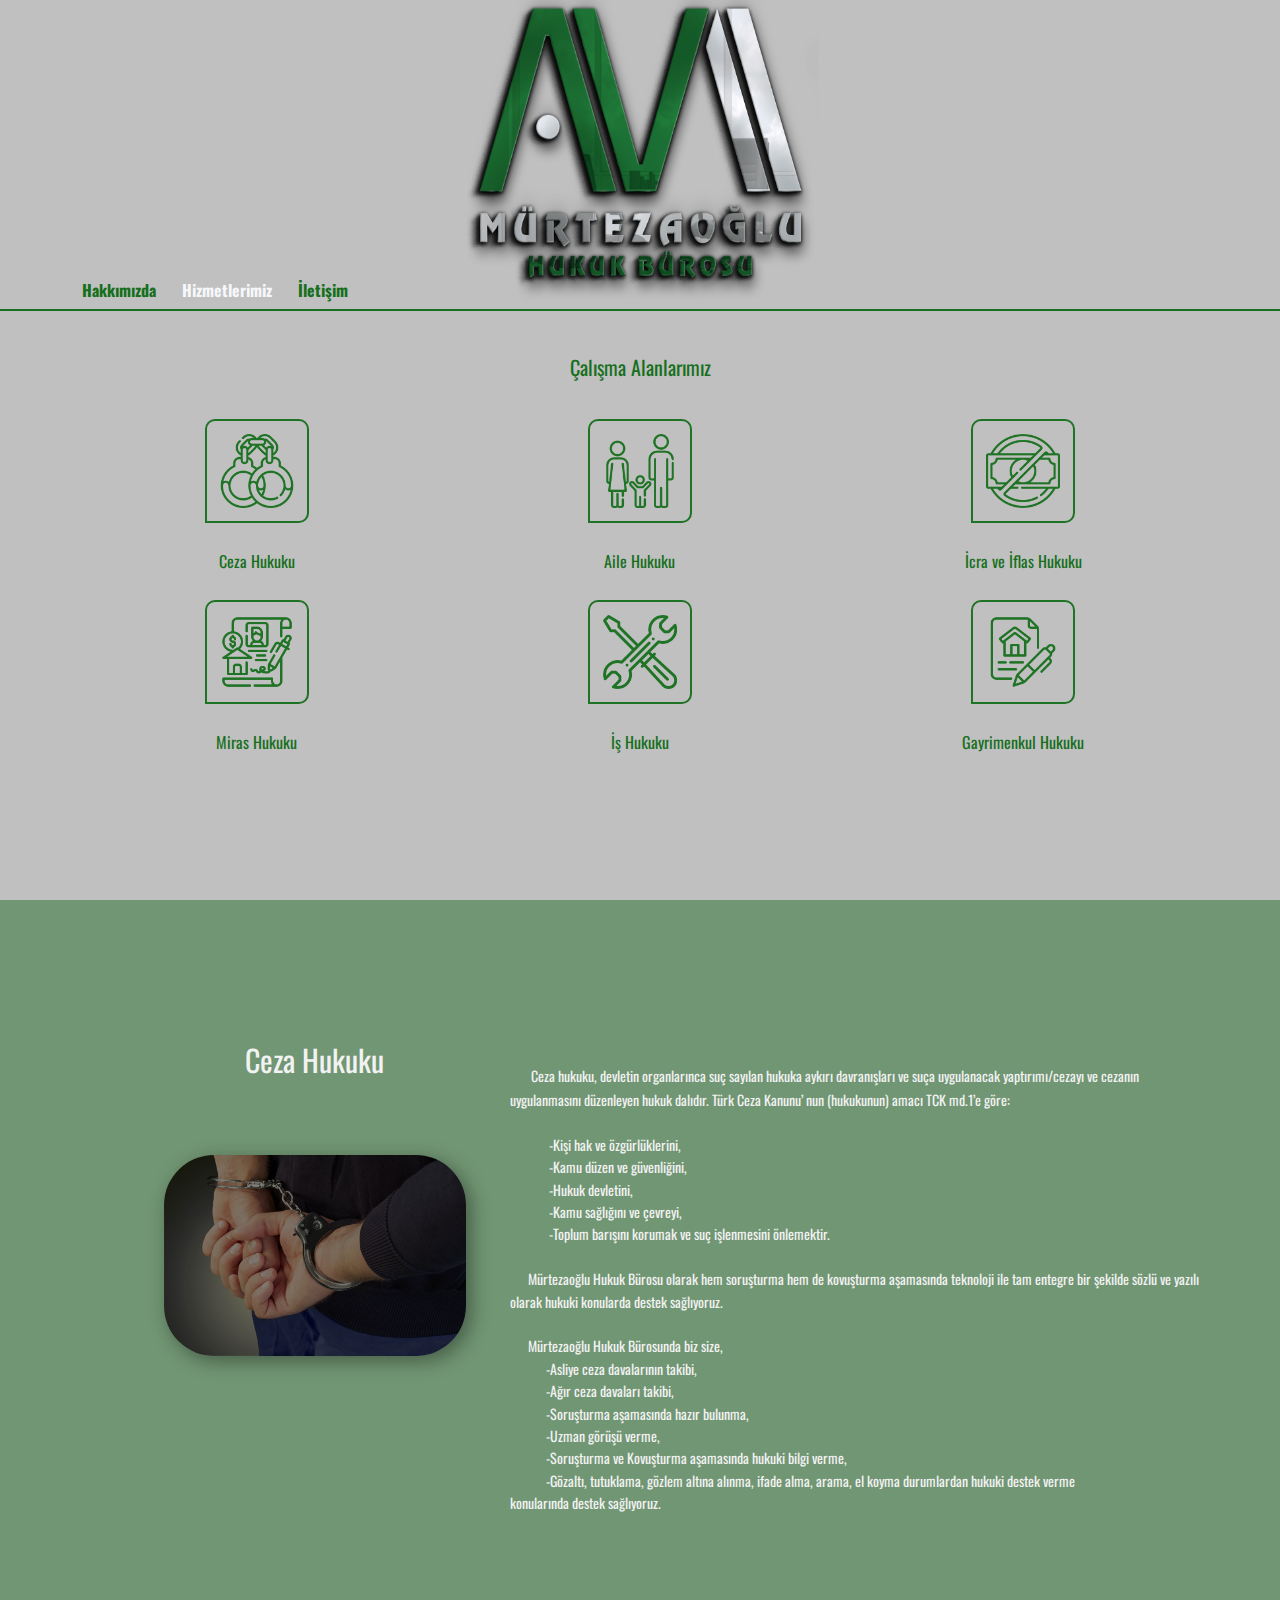
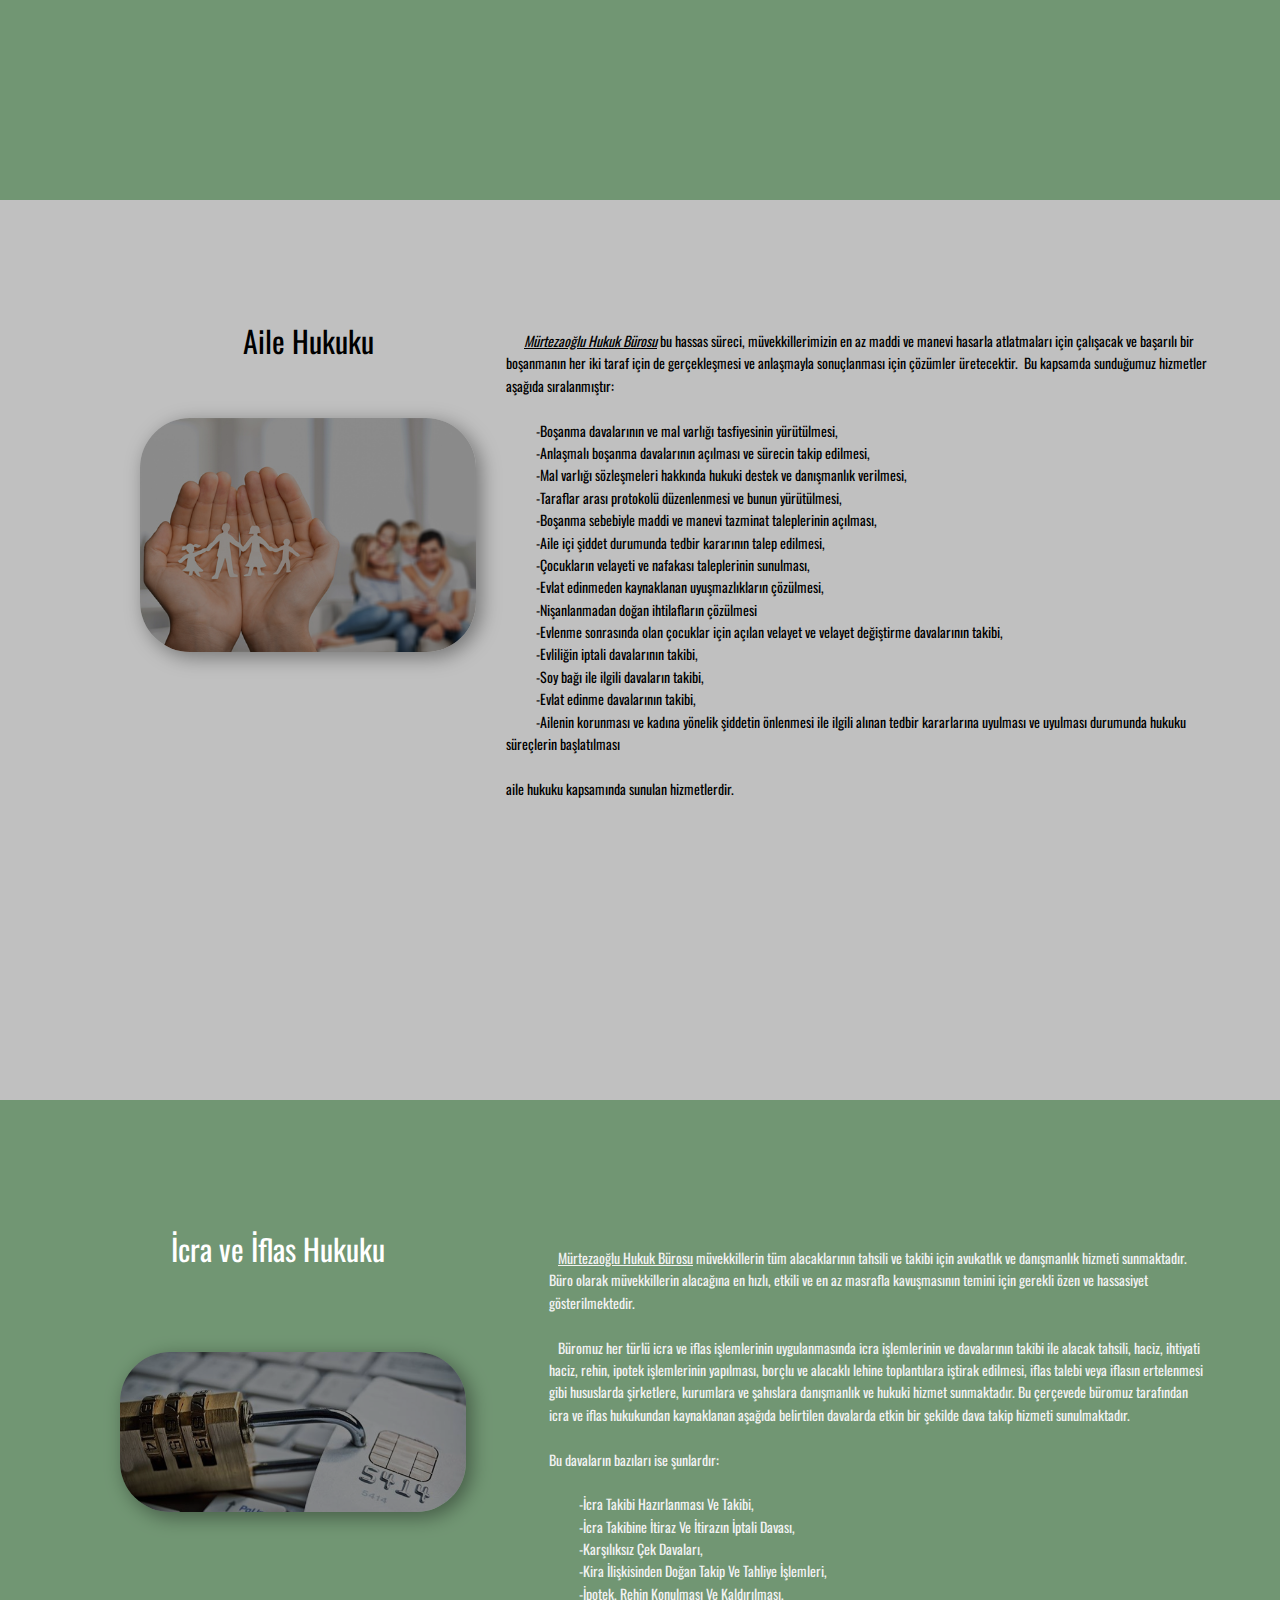
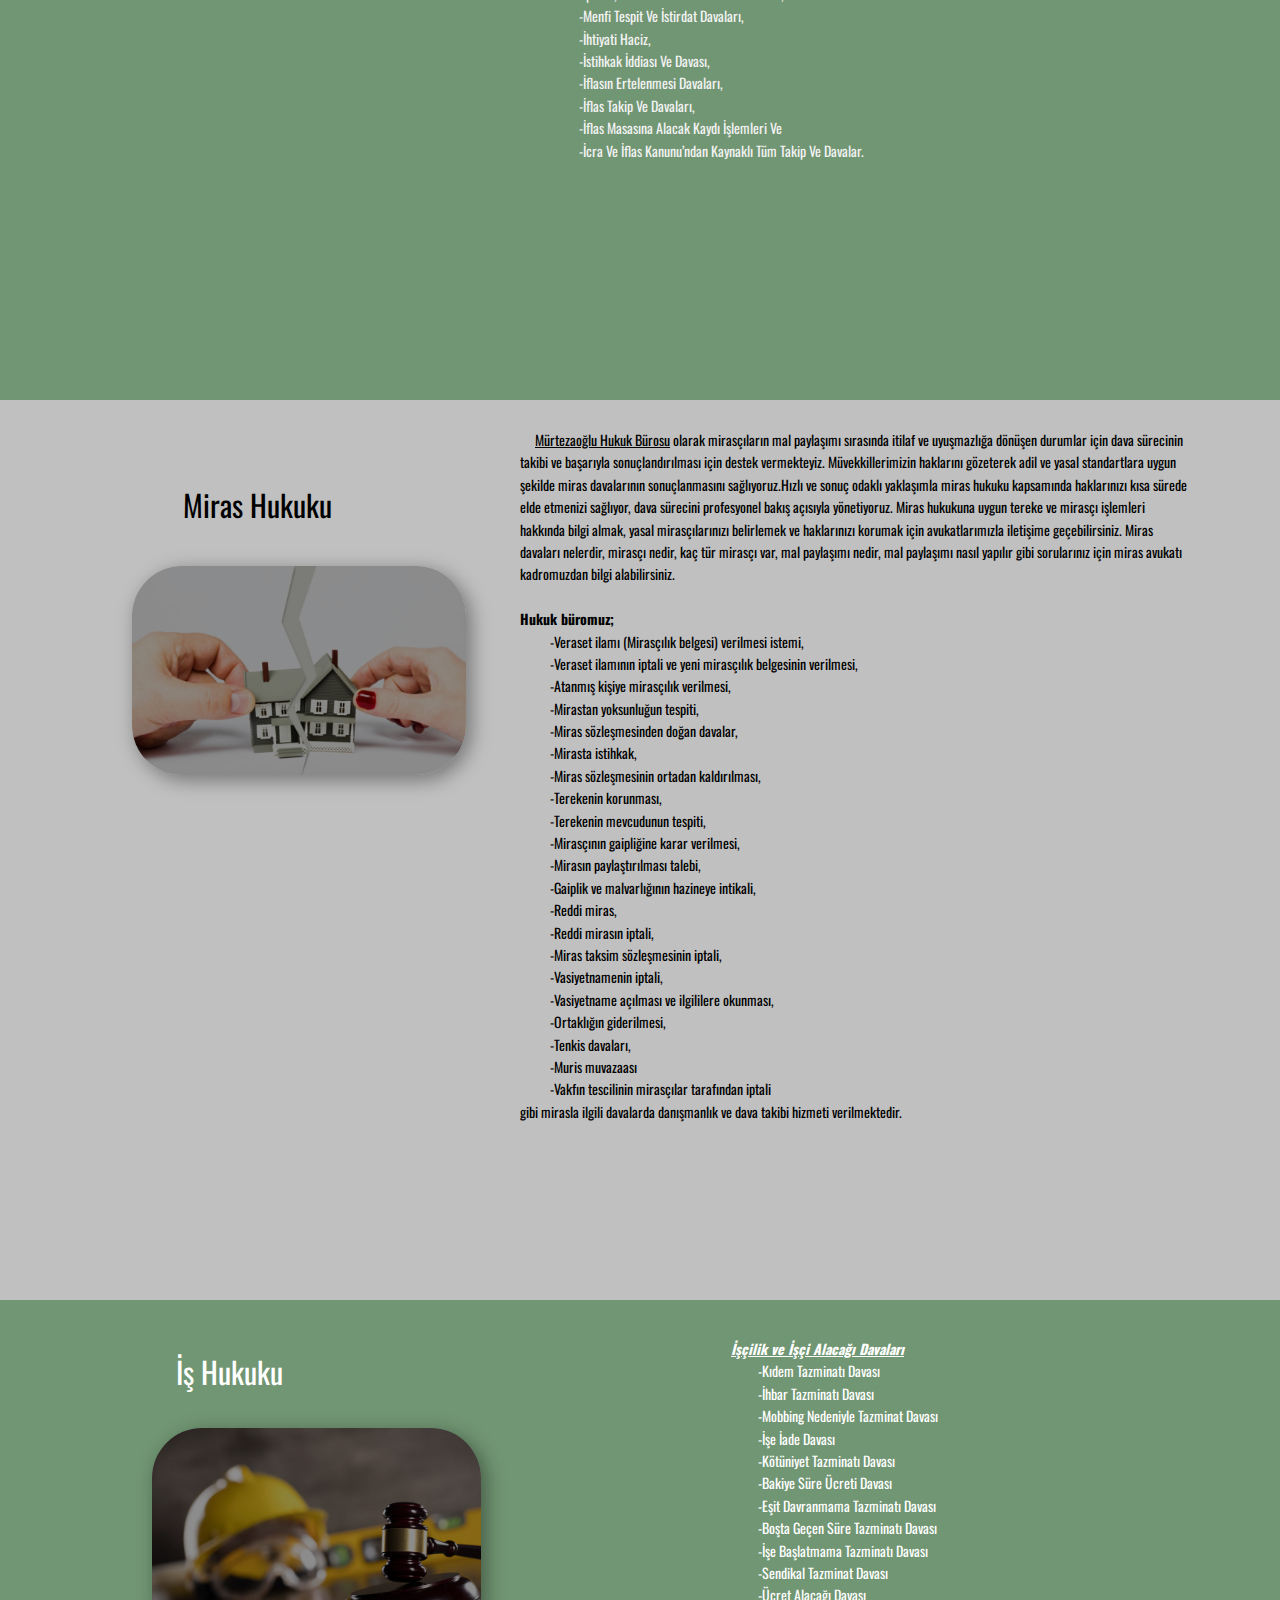
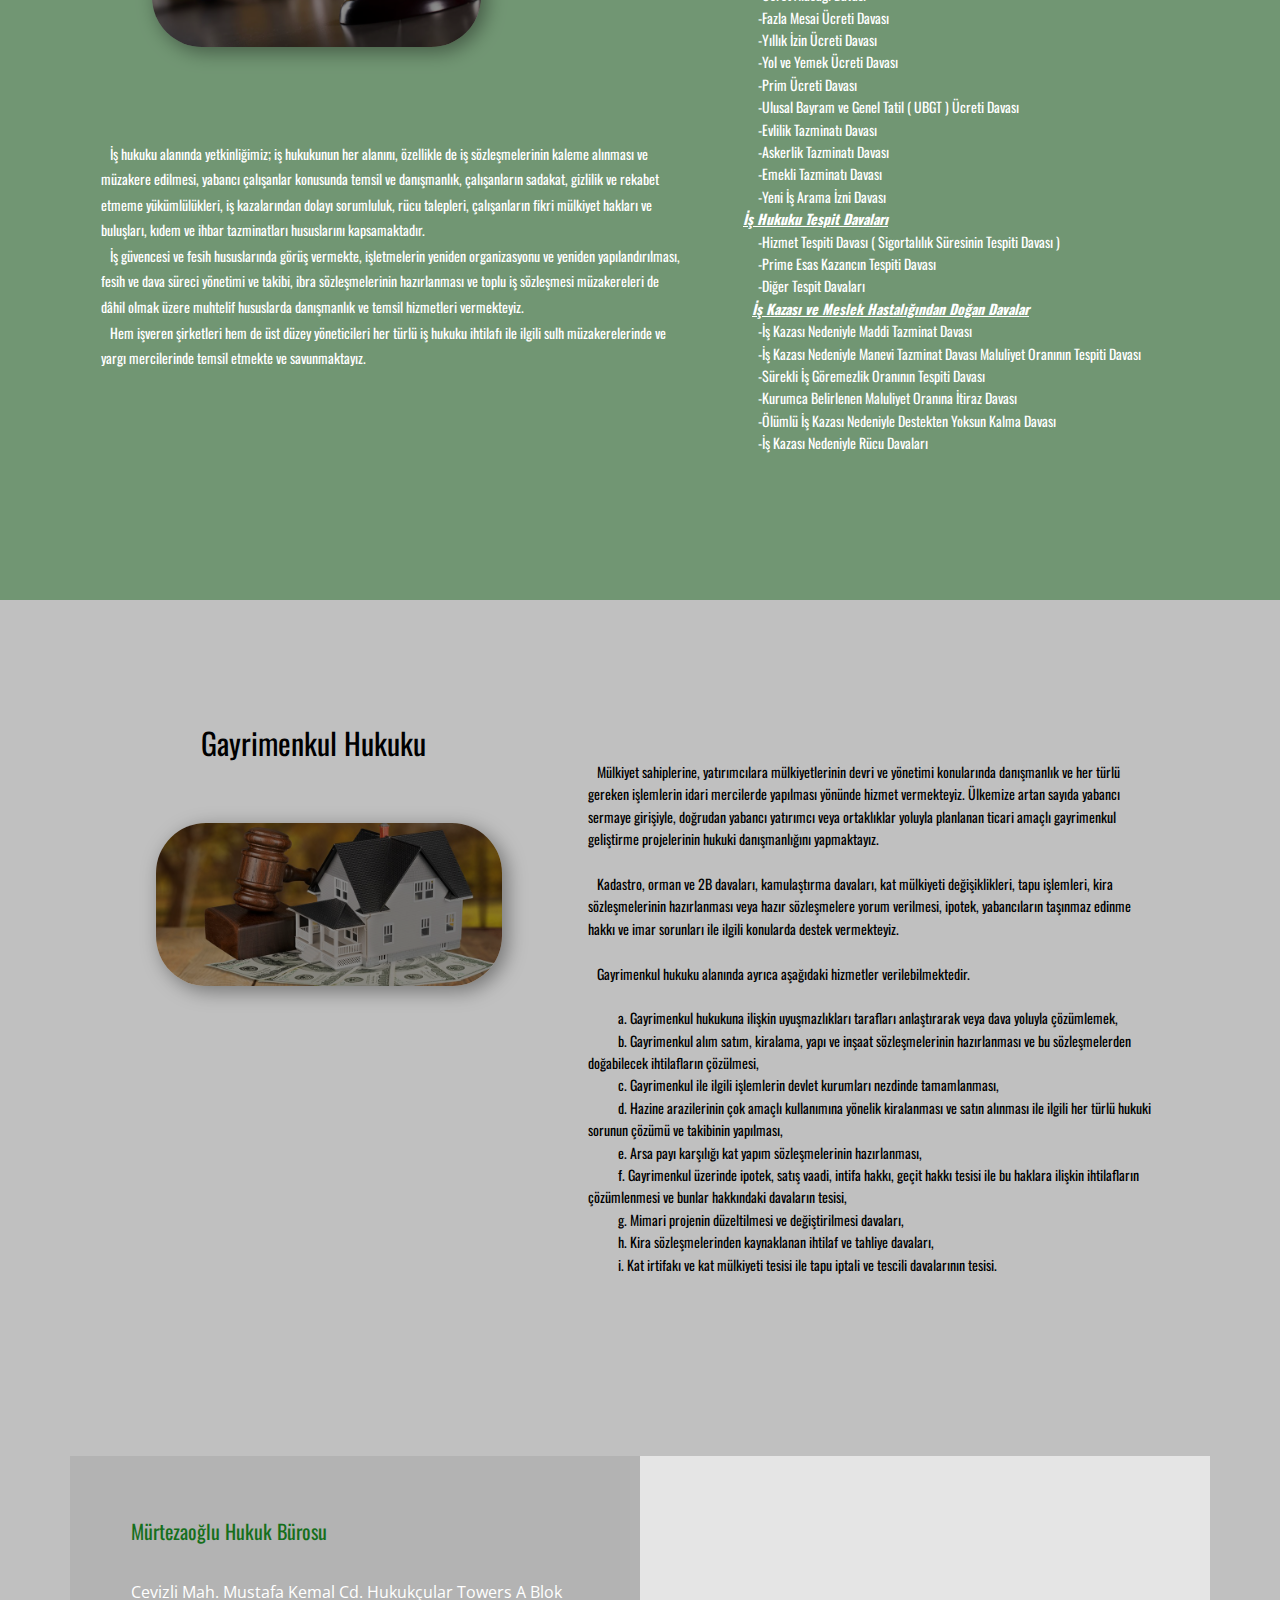
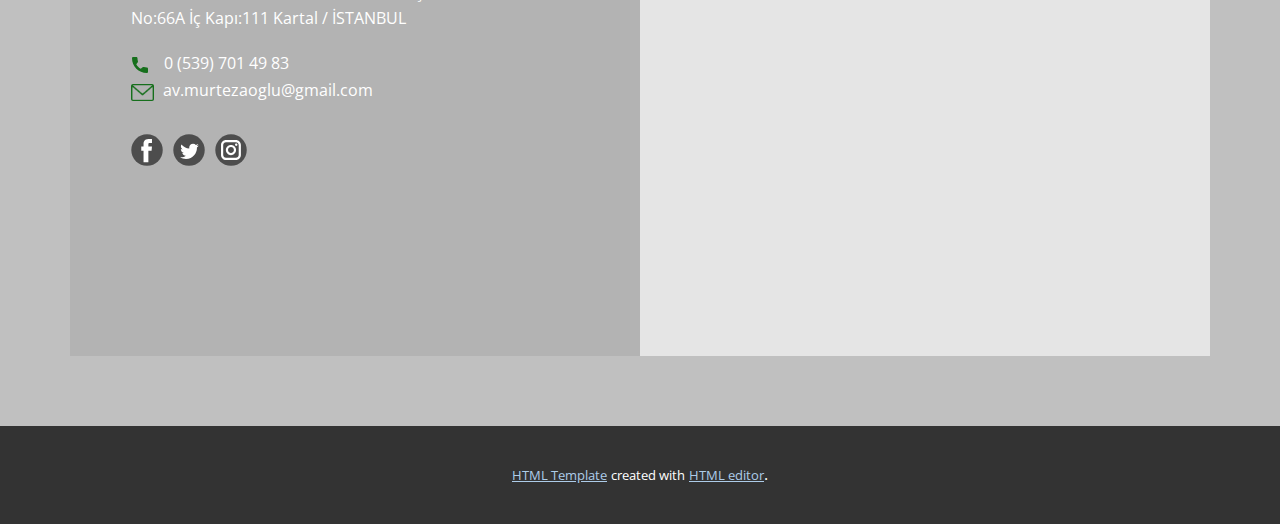
==== commit d75caeef: "asd" ====
--- a/Hizmetler.html
+++ b/Hizmetler.html
@@ -233,5 +233,18 @@
 background-color: #c0c0c0 !important
 }</style>
     
-
-</body></html>
+    
+    
+    <section class="u-backlink u-clearfix u-grey-80">
+      <a class="u-link" href="https://nicepage.com/html-templates" target="_blank">
+        <span>HTML Template</span>
+      </a>
+      <p class="u-text">
+        <span>created with</span>
+      </p>
+      <a class="u-link" href="https://nicepage.com/wysiwyg-html-editor" target="_blank">
+        <span>HTML editor</span>
+      </a>. 
+    </section>
+  
+</body></html>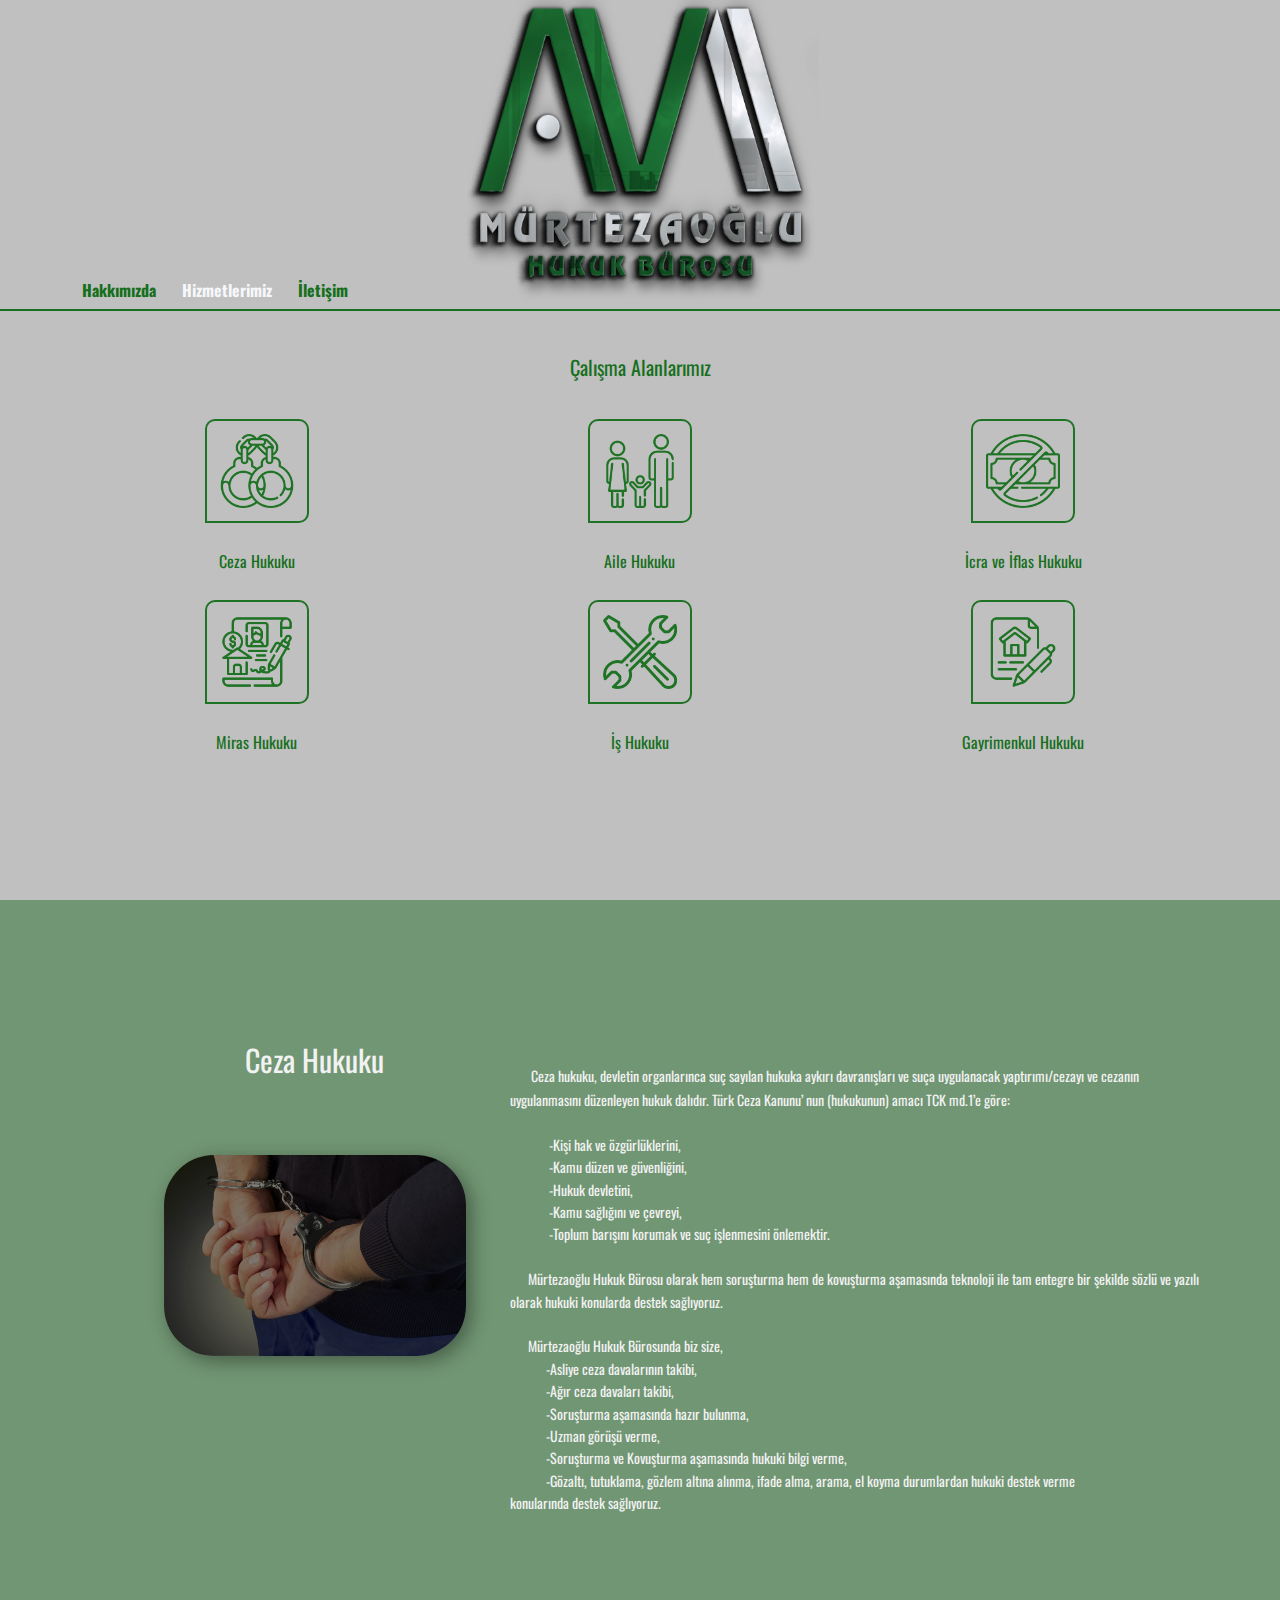
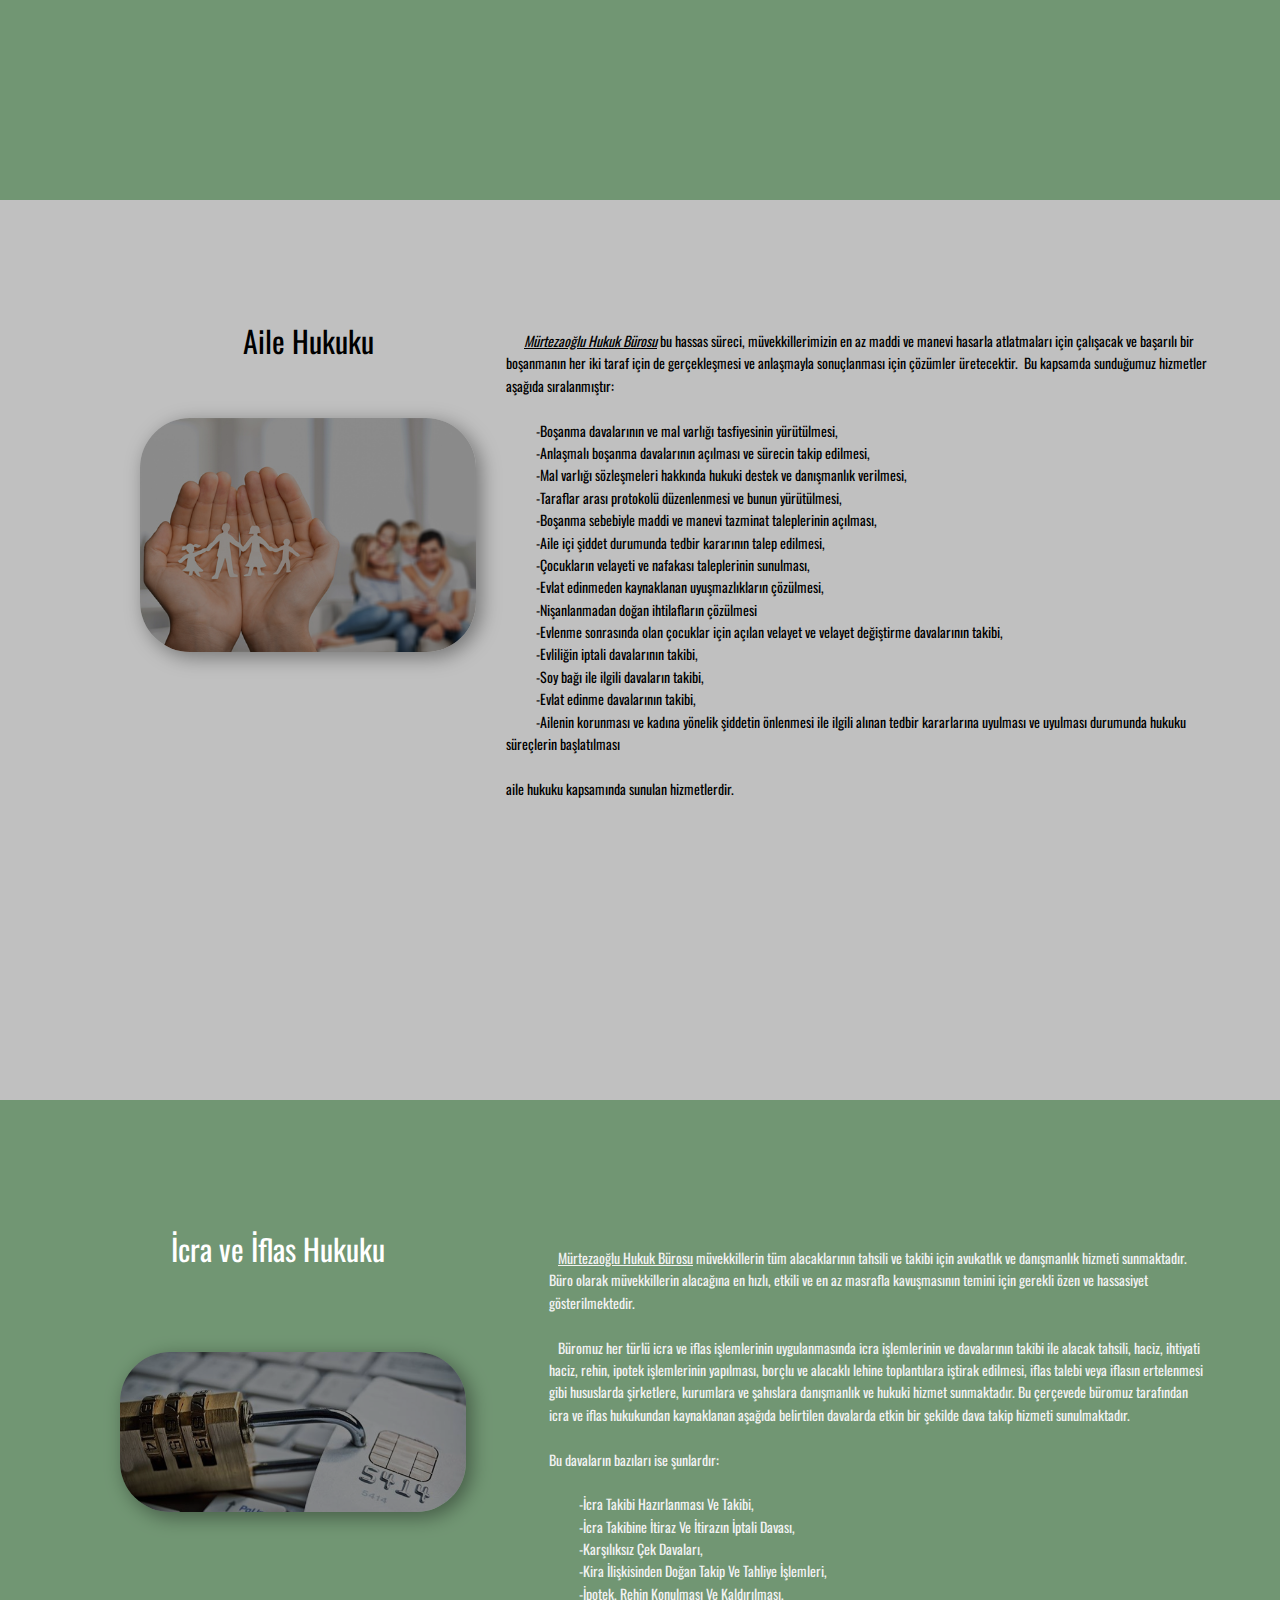
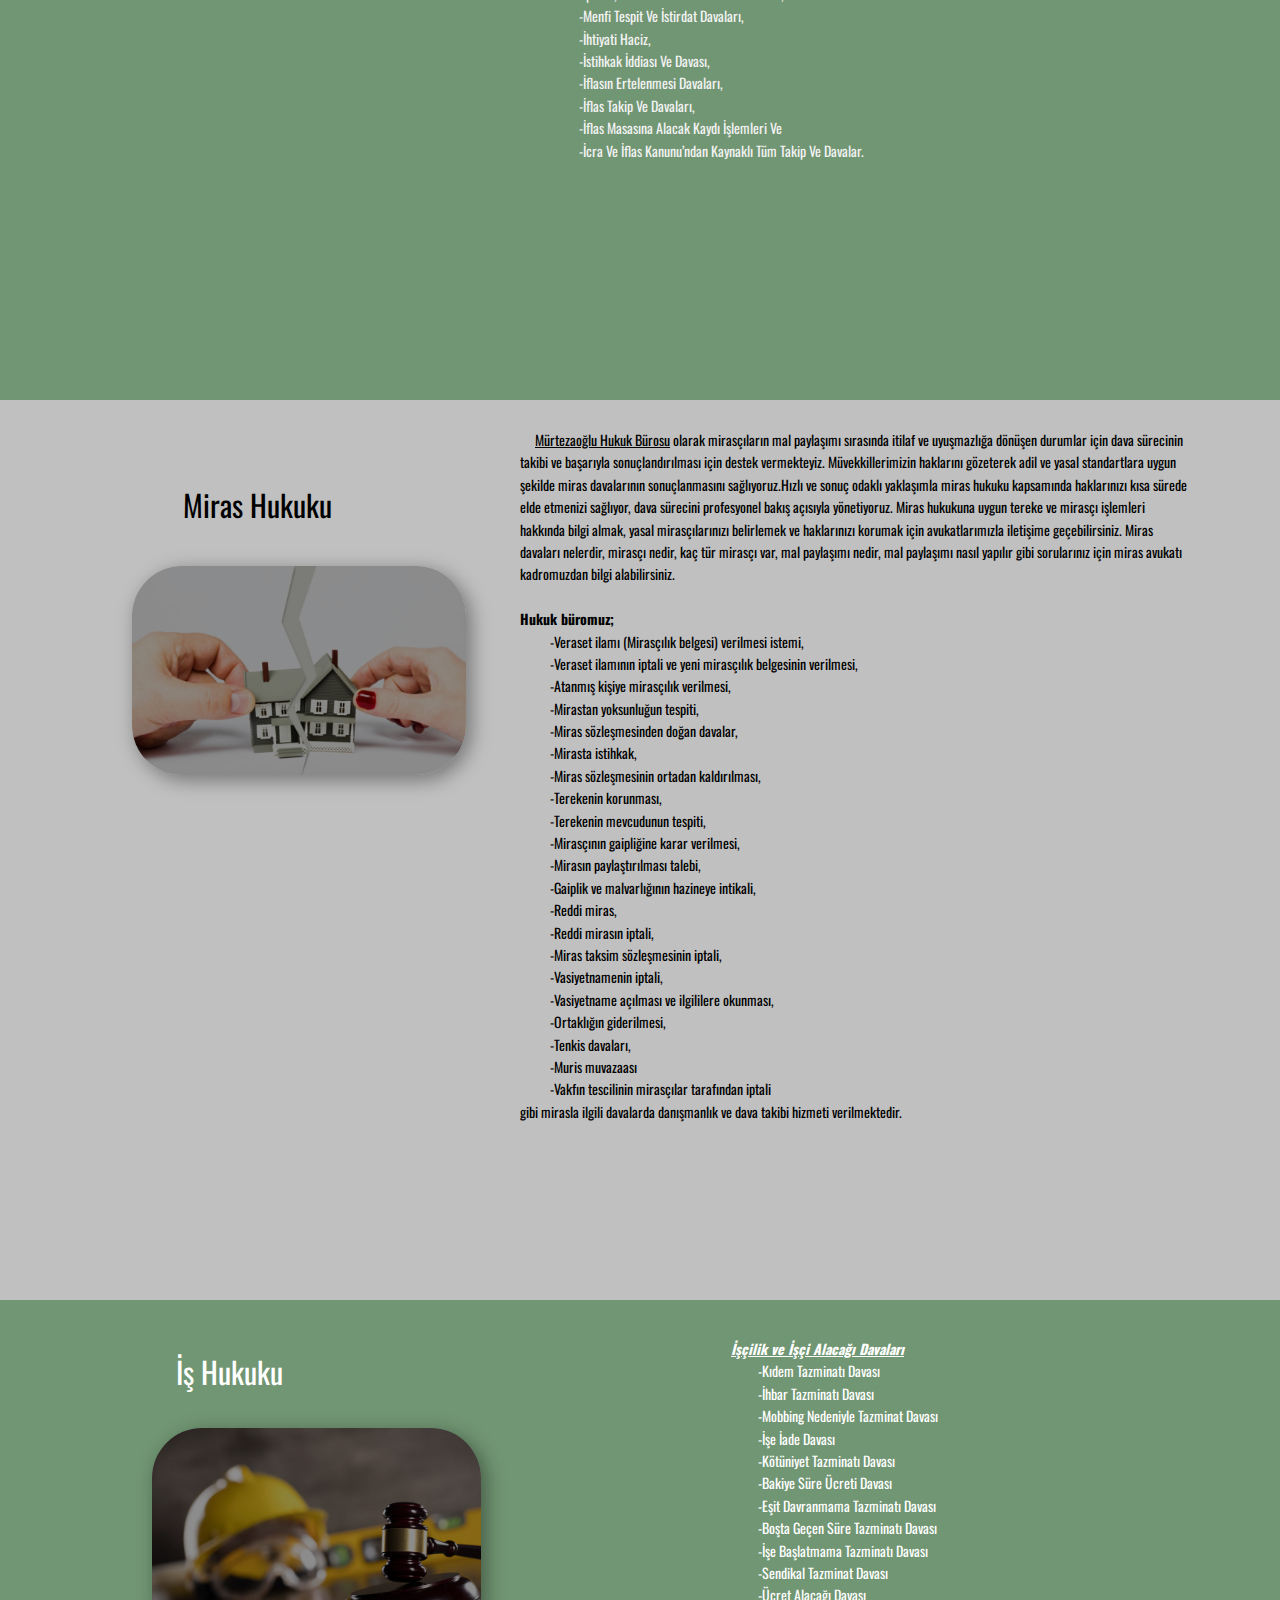
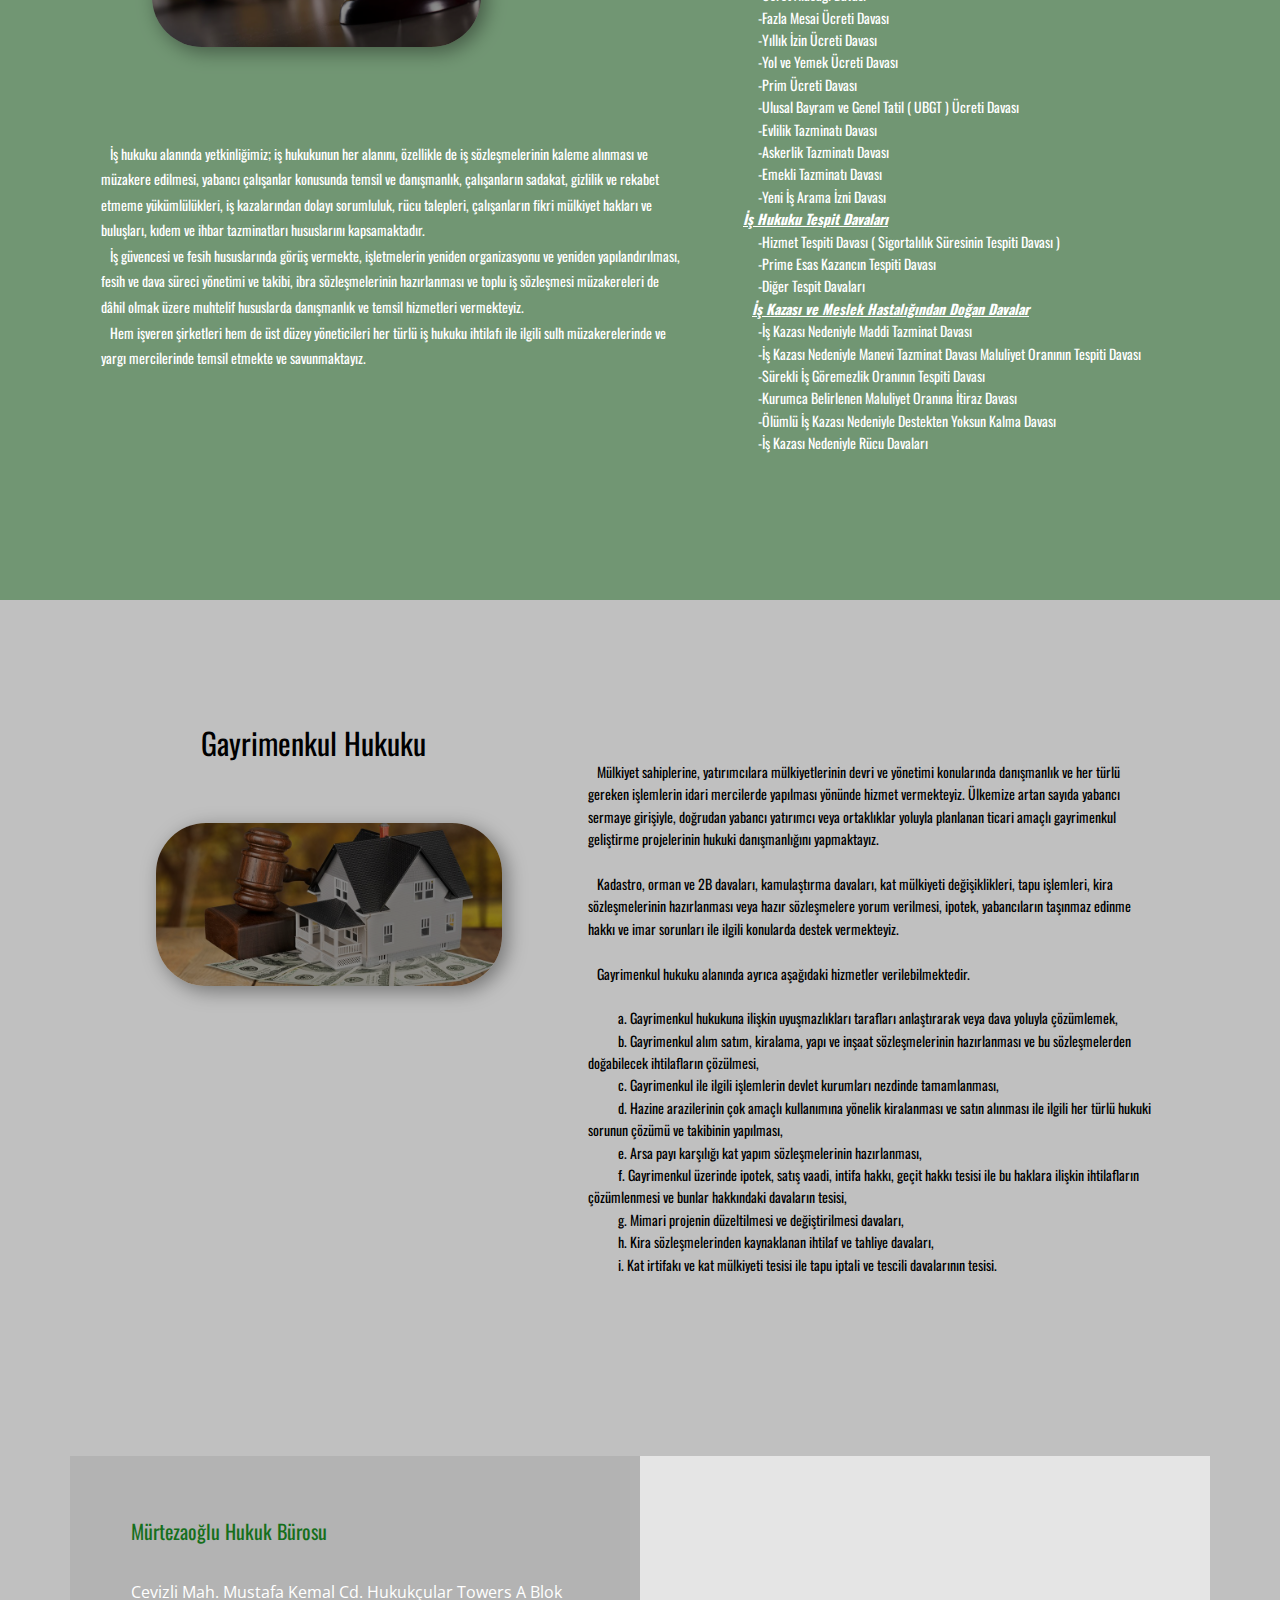
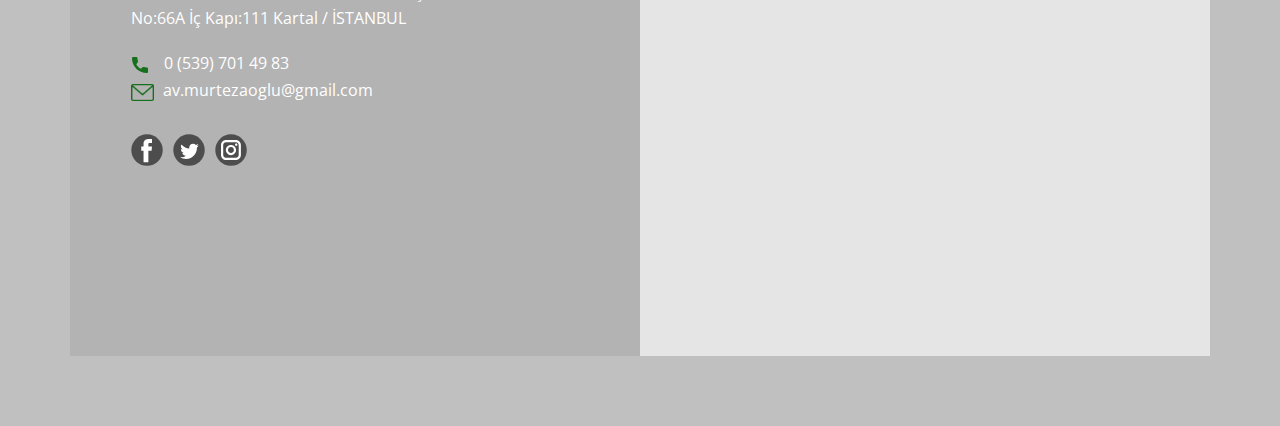
==== commit e43d7b0d: "Merge branch 'main' of https://github.com/murtezahukuk/murtezahukuk.github.io" ====
--- a/Hizmetler.html
+++ b/Hizmetler.html
@@ -233,18 +233,5 @@
 background-color: #c0c0c0 !important
 }</style>
     
-    
-    
-    <section class="u-backlink u-clearfix u-grey-80">
-      <a class="u-link" href="https://nicepage.com/html-templates" target="_blank">
-        <span>HTML Template</span>
-      </a>
-      <p class="u-text">
-        <span>created with</span>
-      </p>
-      <a class="u-link" href="https://nicepage.com/wysiwyg-html-editor" target="_blank">
-        <span>HTML editor</span>
-      </a>. 
-    </section>
-  
-</body></html>+
+</body></html>
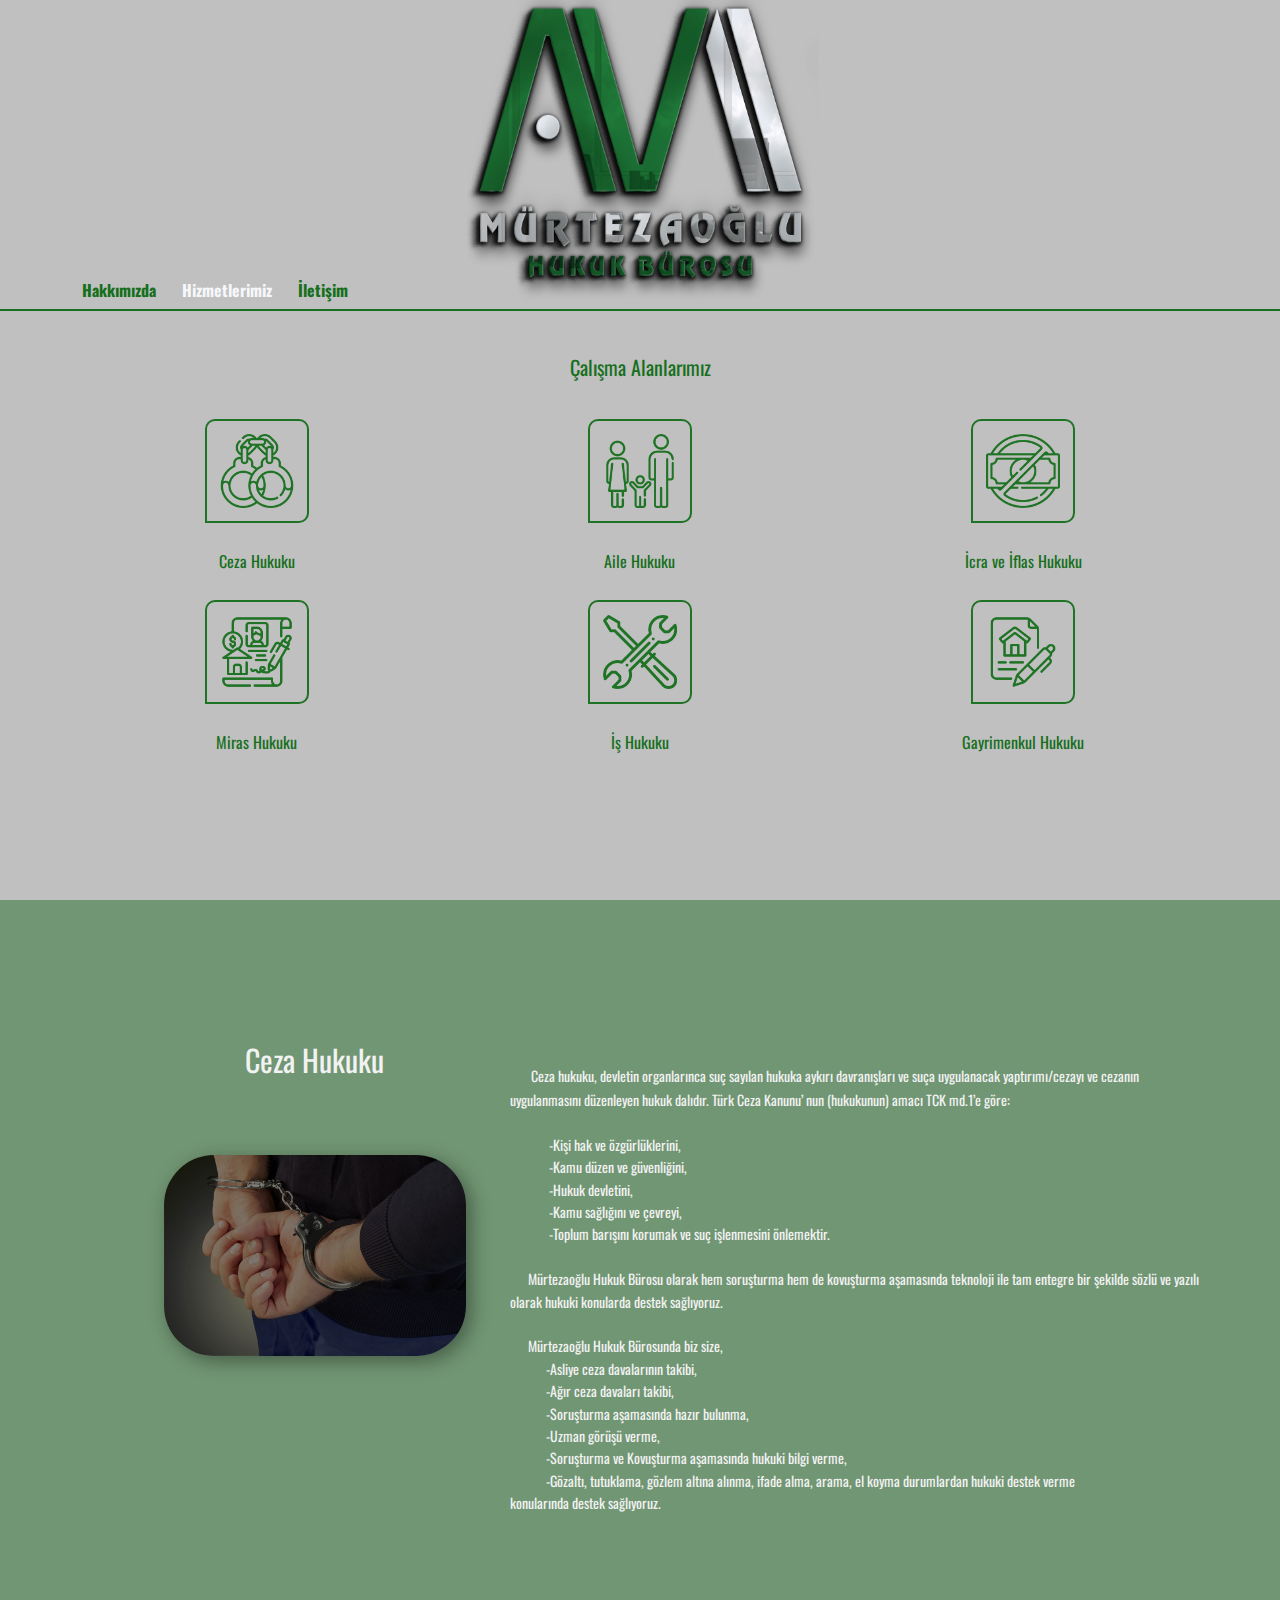
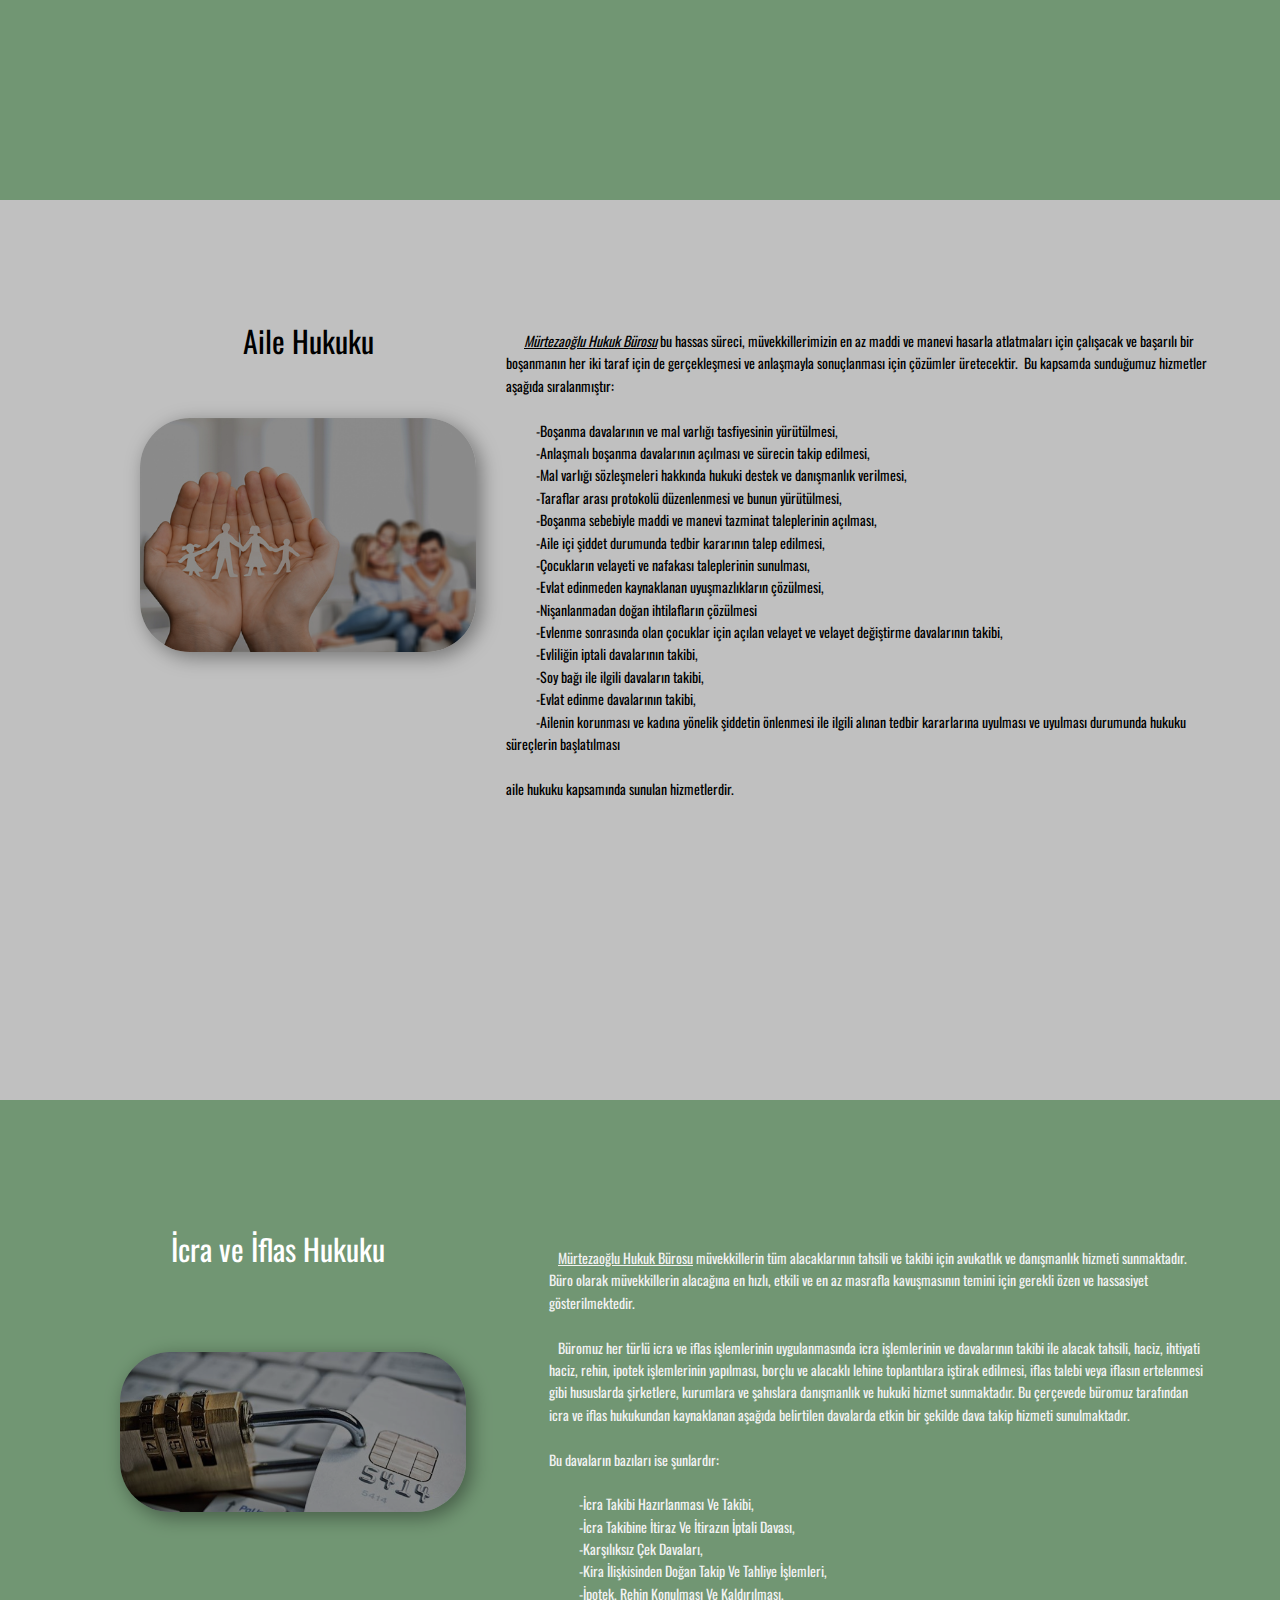
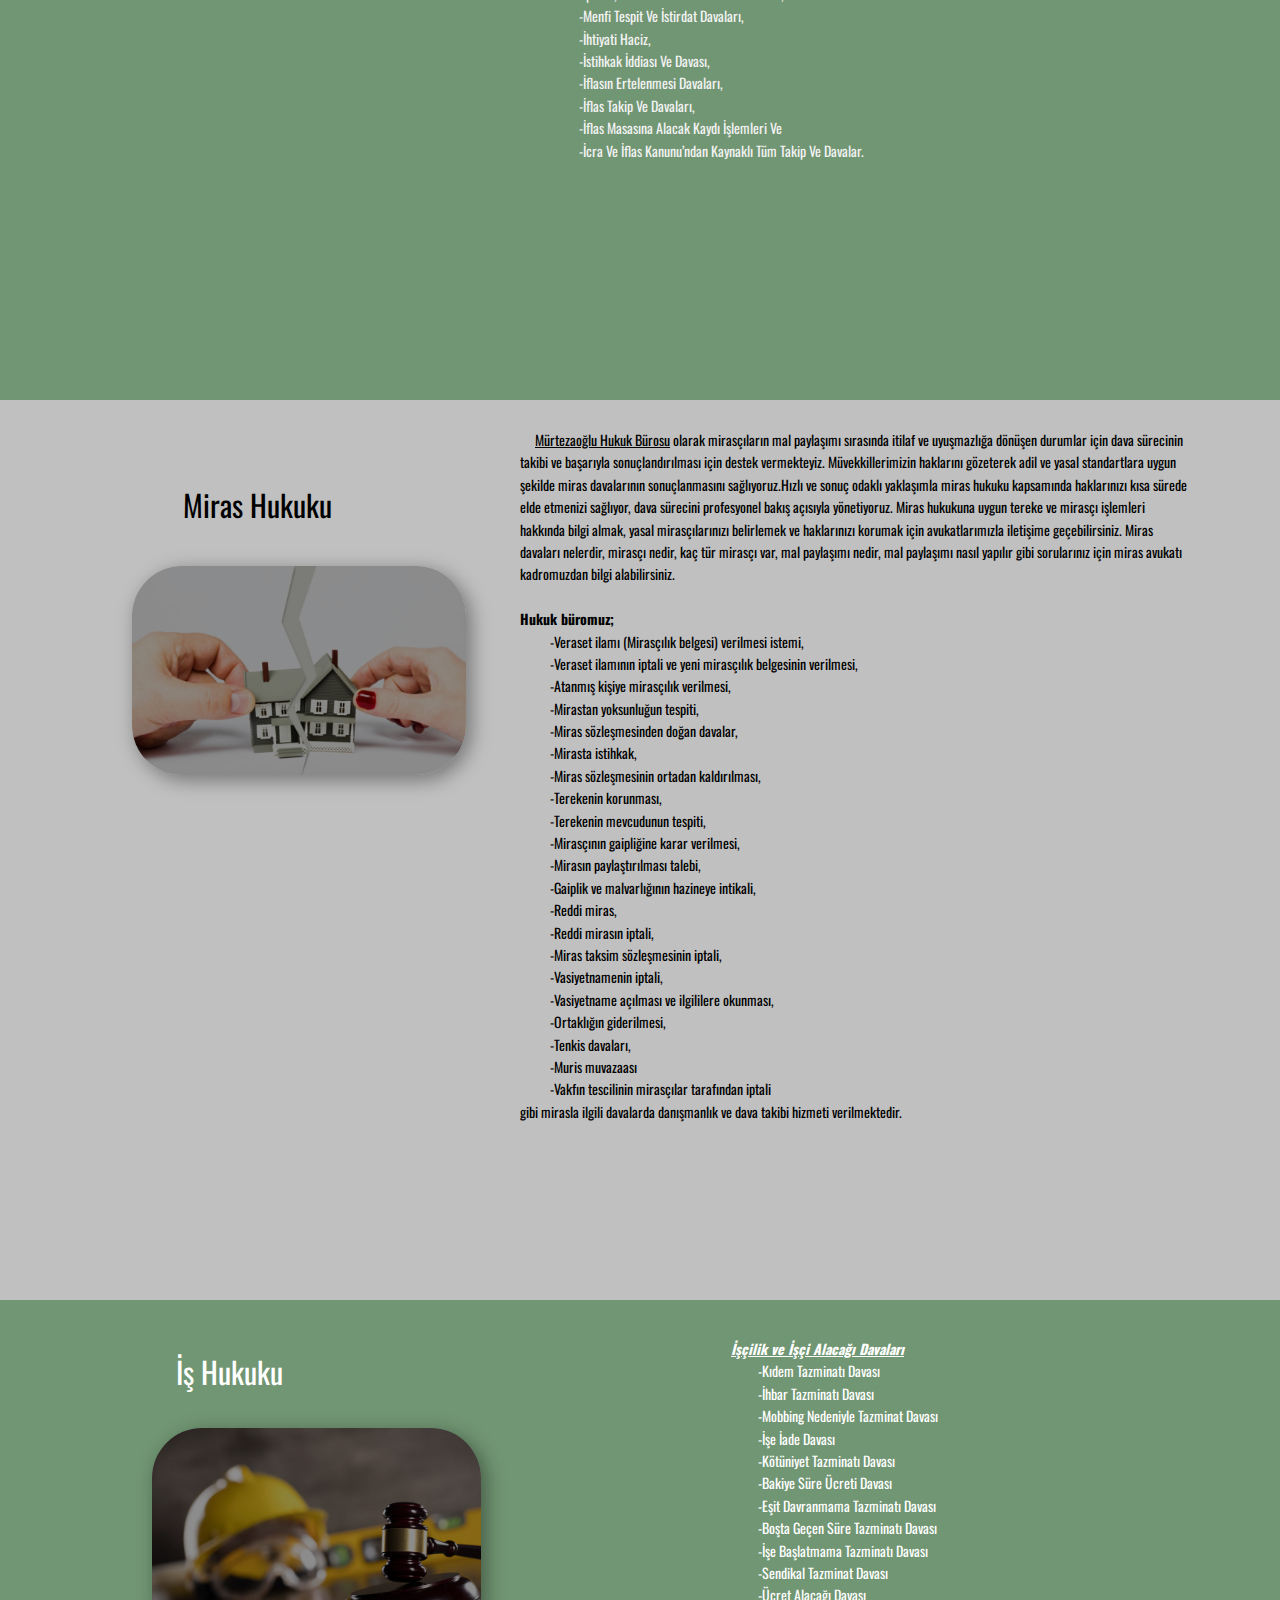
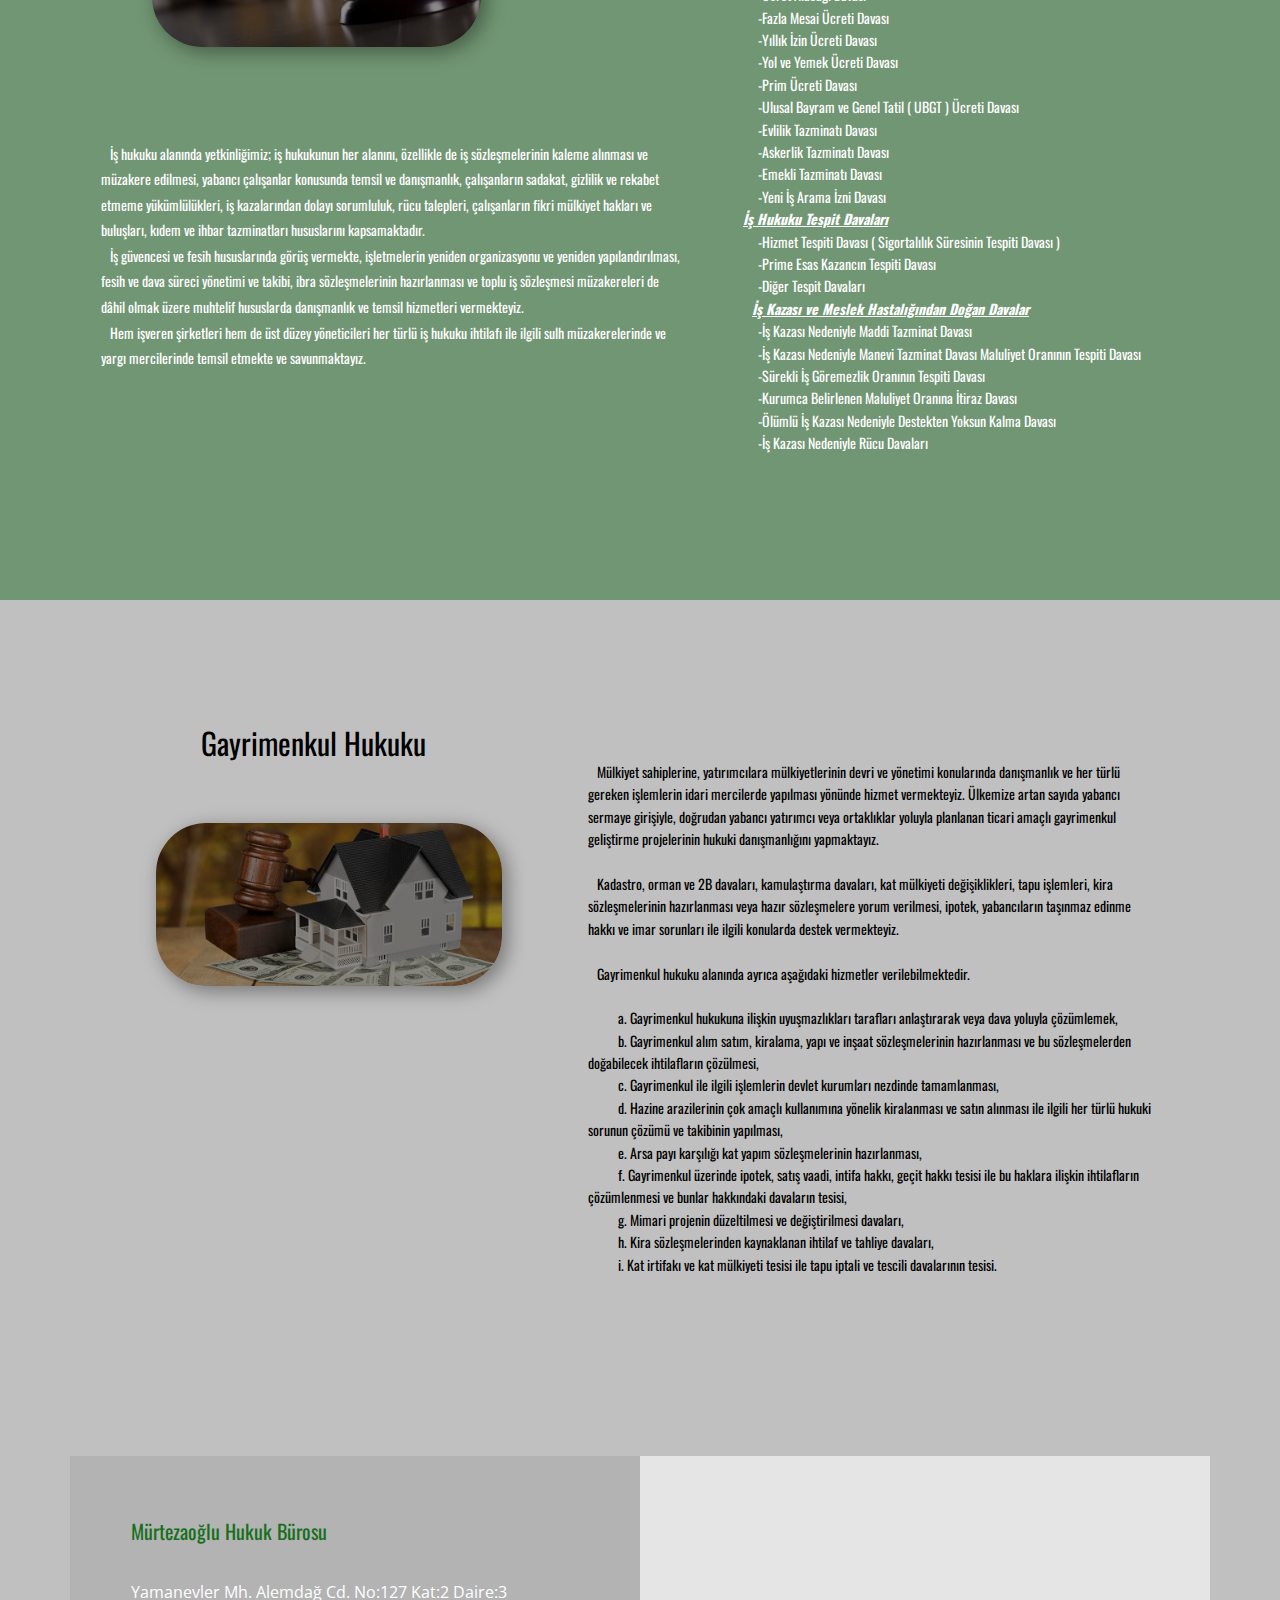
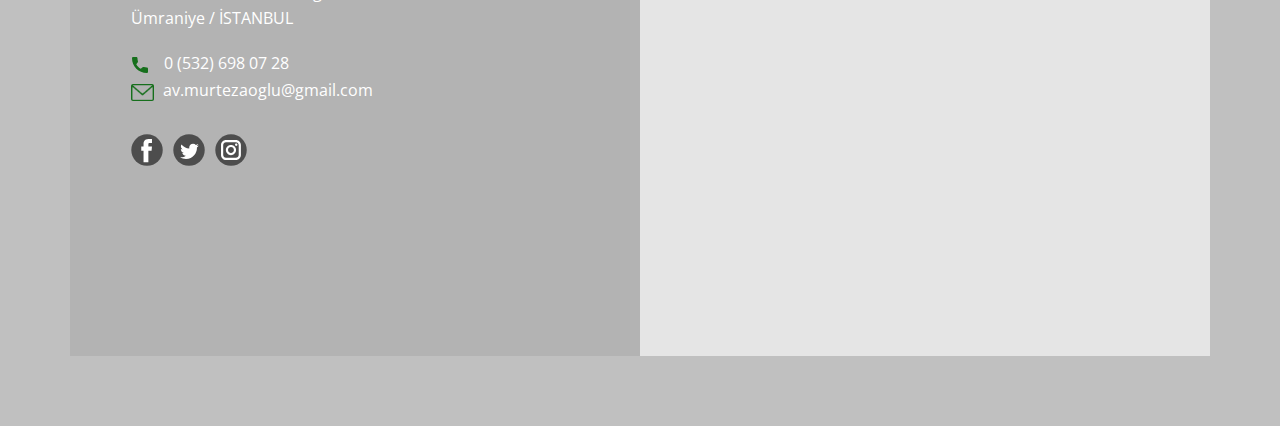
==== commit 177b6c5b: "Update Hizmetler.html" ====
--- a/Hizmetler.html
+++ b/Hizmetler.html
@@ -2,19 +2,19 @@
 <html style="font-size: 16px;" lang="tr"><head>
     <meta name="viewport" content="width=device-width, initial-scale=1.0">
     <meta charset="utf-8">
-    <meta name="keywords" content="Horuz Hukuk ve Danışmanlık Bürosu Folkart Towers">
-    <meta name="description" content="İzmir'de avukatlık ve danışlşmanlık hizmeti veren hukuk bürosu.">
+    <meta name="keywords" content="Mürtezaoğlu Hukuk ve Danışmanlık Bürosu İstanbul">
+    <meta name="description" content="İstanbul'da avukatlık ve danışlşmanlık hizmeti veren hukuk bürosu.">
     <title>Hizmetler</title>
     <link rel="stylesheet" href="nicepage.css" media="screen">
 <link rel="stylesheet" href="Hizmetler.css" media="screen">
     <script class="u-script" type="text/javascript" src="jquery.js" defer=""></script>
     <script class="u-script" type="text/javascript" src="nicepage.js" defer=""></script>
     <meta name="generator" content="Nicepage 4.18.4, nicepage.com">
-    <meta property="og:title" content="Horuz Hukuk ve Danışmanlık">
-    <meta property="og:description" content="İzmir Folkart Towers'da hizmet veren hukuk ve danışmanlık bürosu.">
-    <meta property="og:image" content="images/horuzhukuk1.jpg">
-    <meta property="og:url" content="horuzhukuk.com">
-    <link rel="canonical" href="izmir avukat hukuk bürosu büro folkart towers hukuk danışmanlık">
+    <meta property="og:title" content="Mürtezaoğlu Hukuk ve Danışmanlık">
+    <meta property="og:description" content="İstanbul'da hizmet veren hukuk ve danışmanlık bürosu.">
+    <meta property="og:image" content="images/murtezahukuk1.jpg">
+    <meta property="og:url" content="murtezaogluhukuk.com">
+    <link rel="canonical" href="istanbul avukat hukuk bürosu büro hukuk danışmanlık">
     <link id="u-theme-google-font" rel="stylesheet" href="https://fonts.googleapis.com/css?family=Roboto:100,100i,300,300i,400,400i,500,500i,700,700i,900,900i|Open+Sans:300,300i,400,400i,500,500i,600,600i,700,700i,800,800i">
     <link id="u-page-google-font" rel="stylesheet" href="https://fonts.googleapis.com/css?family=Oswald:200,300,400,500,600,700">
     
@@ -30,7 +30,7 @@
 		"@context": "http://schema.org",
 		"@type": "Organization",
 		"name": "",
-		"url": "izmir avukat hukuk bürosu büro folkart towers hukuk danışmanlık"
+		"url": "istanbul avukat hukuk bürosu büro hukuk danışmanlık"
 }</script>
     <meta name="theme-color" content="#478ac9">
     <meta property="og:type" content="website">
@@ -192,9 +192,9 @@
                     <br>
                     <br>
                   </h2>
-                  <p class="u-text u-text-2"> Cevizli Mah. Mustafa Kemal Cd. Hukukçular Towers A Blok No:66A İç Kapı:111 Kartal / İSTANBUL<br>
+                  <p class="u-text u-text-2"> Yamanevler Mh. Alemdağ Cd. No:127 Kat:2 Daire:3 Ümraniye / İSTANBUL<br>
                   </p>
-                  <a href="https://nicepage.com/k/adult-html-templates" class="u-active-none u-bottom-left-radius-0 u-bottom-right-radius-0 u-btn u-btn-rectangle u-button-style u-hover-none u-none u-radius-0 u-top-left-radius-0 u-top-right-radius-0 u-btn-1"><span class="u-icon u-text-custom-color-1"><svg class="u-svg-content" viewBox="0 0 405.333 405.333" x="0px" y="0px" style="width: 1em; height: 1em;"><path d="M373.333,266.88c-25.003,0-49.493-3.904-72.704-11.563c-11.328-3.904-24.192-0.896-31.637,6.699l-46.016,34.752    c-52.8-28.181-86.592-61.952-114.389-114.368l33.813-44.928c8.512-8.512,11.563-20.971,7.915-32.64    C142.592,81.472,138.667,56.96,138.667,32c0-17.643-14.357-32-32-32H32C14.357,0,0,14.357,0,32    c0,205.845,167.488,373.333,373.333,373.333c17.643,0,32-14.357,32-32V298.88C405.333,281.237,390.976,266.88,373.333,266.88z"></path></svg><img></span>&nbsp; &nbsp; ​0 (539) 701 49 83<br>
+                  <a href="tel:05326980728" class="u-active-none u-bottom-left-radius-0 u-bottom-right-radius-0 u-btn u-btn-rectangle u-button-style u-hover-none u-none u-radius-0 u-top-left-radius-0 u-top-right-radius-0 u-btn-1"><span class="u-icon u-text-custom-color-1"><svg class="u-svg-content" viewBox="0 0 405.333 405.333" x="0px" y="0px" style="width: 1em; height: 1em;"><path d="M373.333,266.88c-25.003,0-49.493-3.904-72.704-11.563c-11.328-3.904-24.192-0.896-31.637,6.699l-46.016,34.752    c-52.8-28.181-86.592-61.952-114.389-114.368l33.813-44.928c8.512-8.512,11.563-20.971,7.915-32.64    C142.592,81.472,138.667,56.96,138.667,32c0-17.643-14.357-32-32-32H32C14.357,0,0,14.357,0,32    c0,205.845,167.488,373.333,373.333,373.333c17.643,0,32-14.357,32-32V298.88C405.333,281.237,390.976,266.88,373.333,266.88z"></path></svg><img></span>&nbsp; &nbsp; ​0 (532) 698 07 28<br>
                   </a>
                   <p class="u-text u-text-3">av.murtezaoglu@gmail.com</p><span class="u-file-icon u-icon u-text-custom-color-1 u-icon-2"><img src="images/2089181-ae6aad7b.png" alt=""></span>
                   <div class="u-social-icons u-spacing-10 u-social-icons-1">
@@ -219,7 +219,8 @@
                 <div class="u-container-layout u-container-layout-2">
                   <div class="u-expanded u-grey-10 u-map">
                     <div class="embed-responsive">
-                      <iframe class="embed-responsive-item" src="//maps.google.com/maps?output=embed&amp;q=hukuk%C3%A7ular%20towers&amp;z=14&amp;t=m" data-map="[base64]"></iframe>
+                      <iframe class="embed-responsive-item" src="https://www.google.com/maps/embed?pb=!1m18!1m12!1m3!1d1751.4050170666737!2d29.098785198678744!3d41.0252909710871!2m3!1f0!2f0!3f0!3m2!1i1024!2i768!4f13.1!3m3!1m2!1s0x14cac8f0b1eb2e15%3A0x4d057ca8fd1f0ce5!2sYaman%20Evler%2C%20Alemda%C4%9F%20Cd%20No%3A127%2C%2034768%20%C3%9Cmraniye%2F%C4%B0stanbul!5e0!3m2!1str!2str!4v1674922210520!5m2!1str!2str" width="600" height="450" style="border:0;" allowfullscreen="" loading="lazy" referrerpolicy="no-referrer-when-downgrade"></iframe>
+                    </div>
                     </div>
                   </div>
                 </div>
